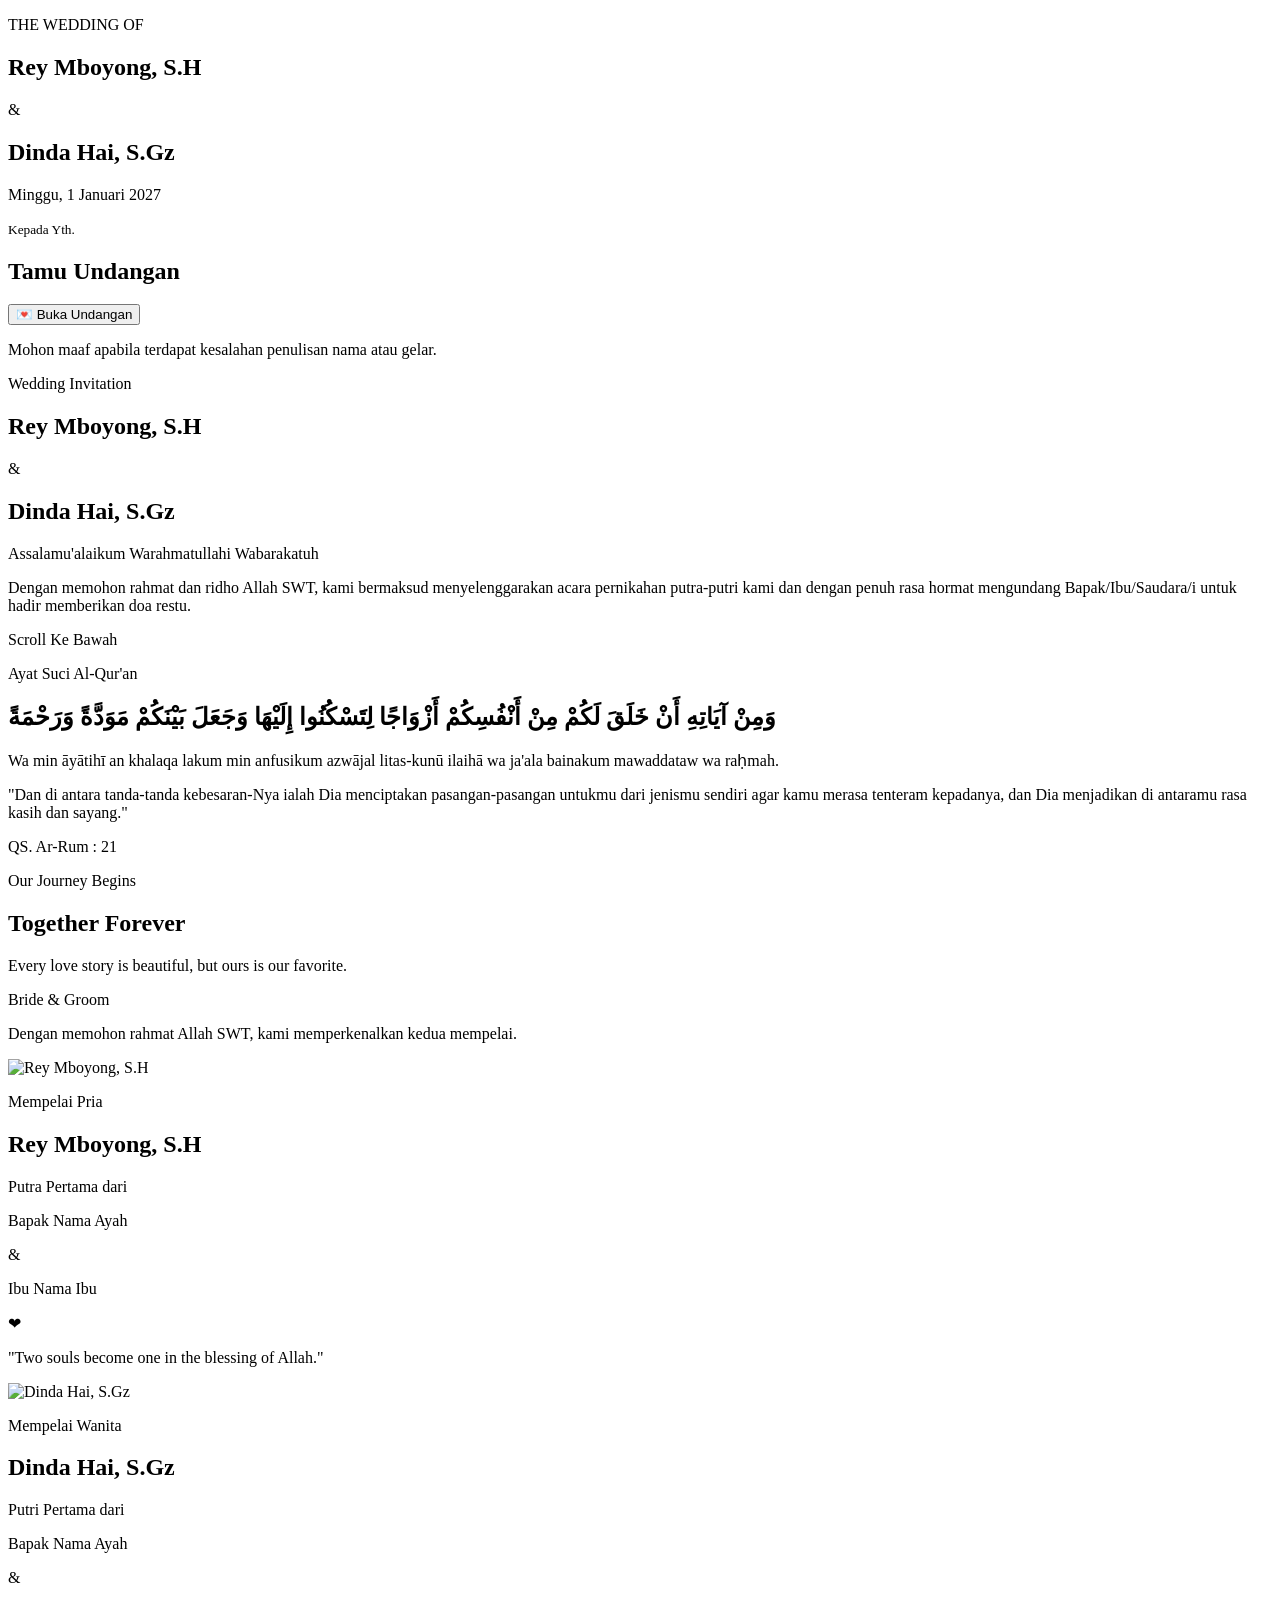
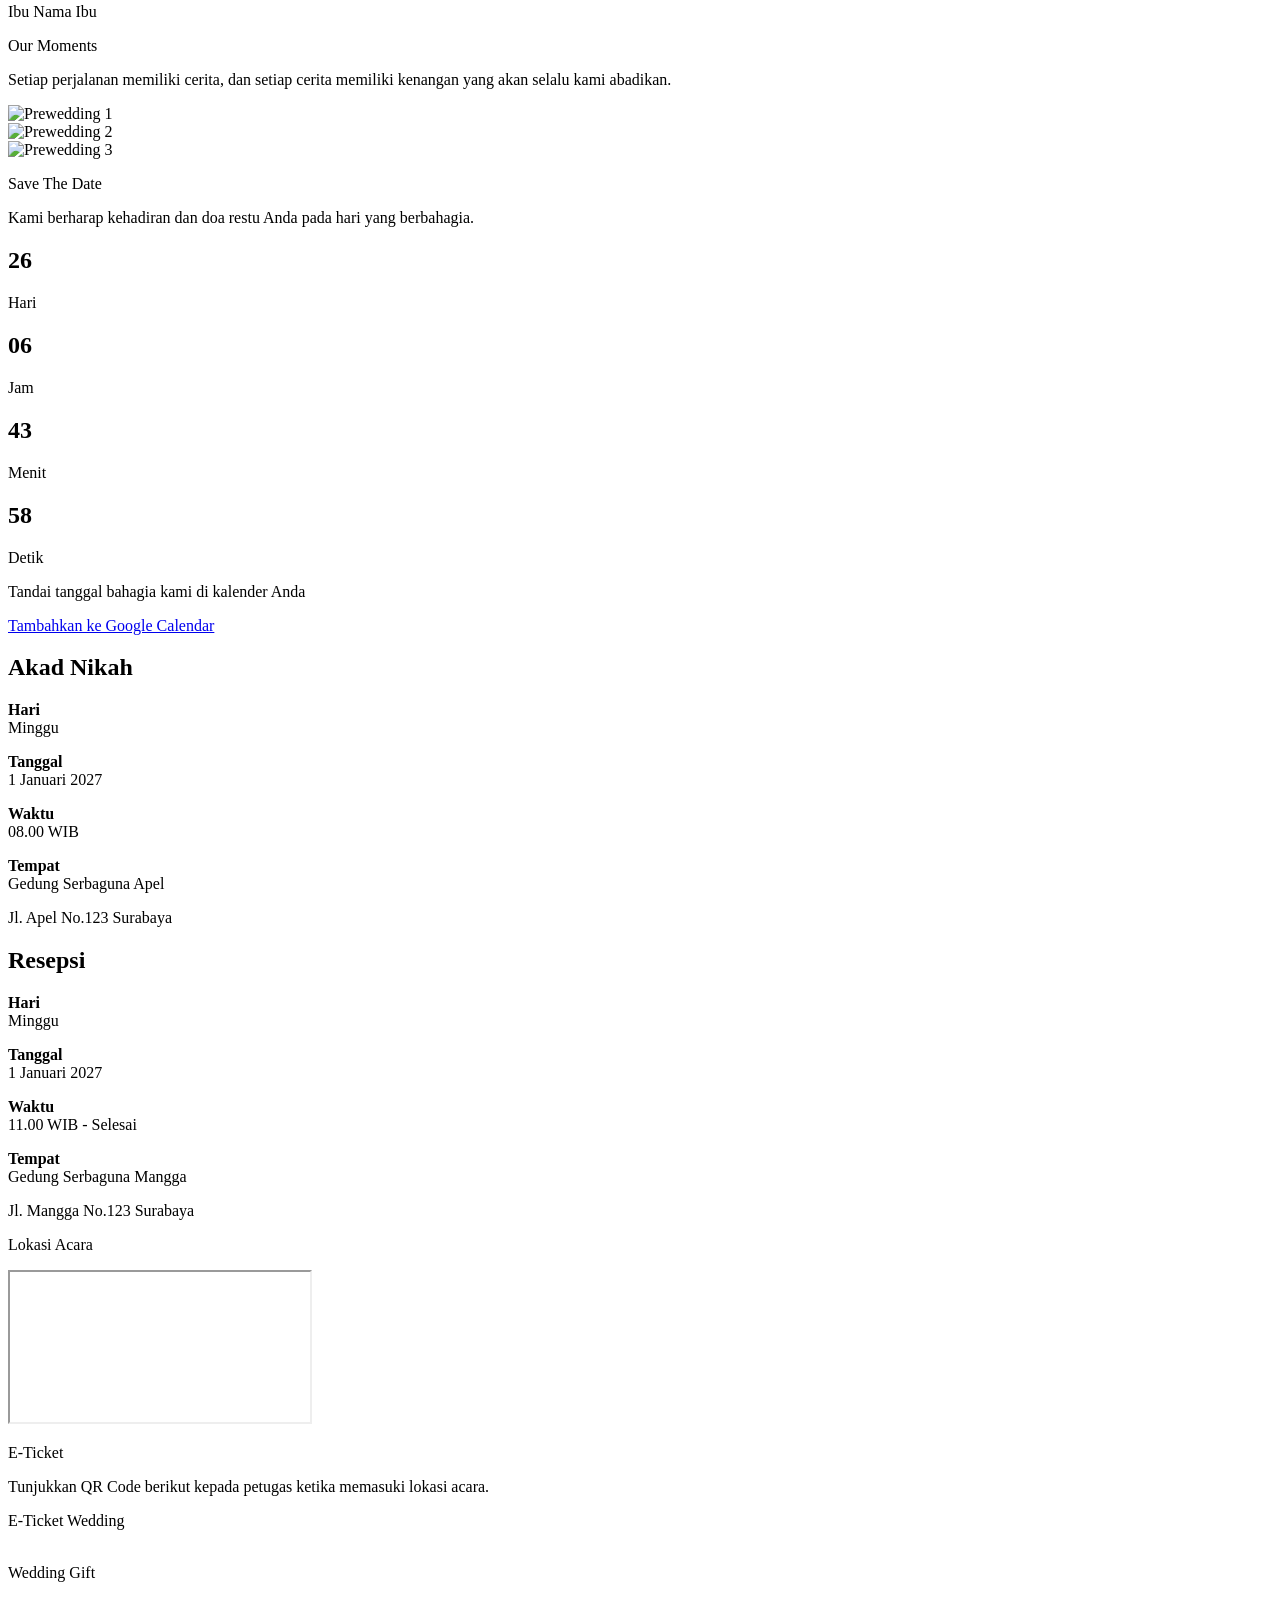
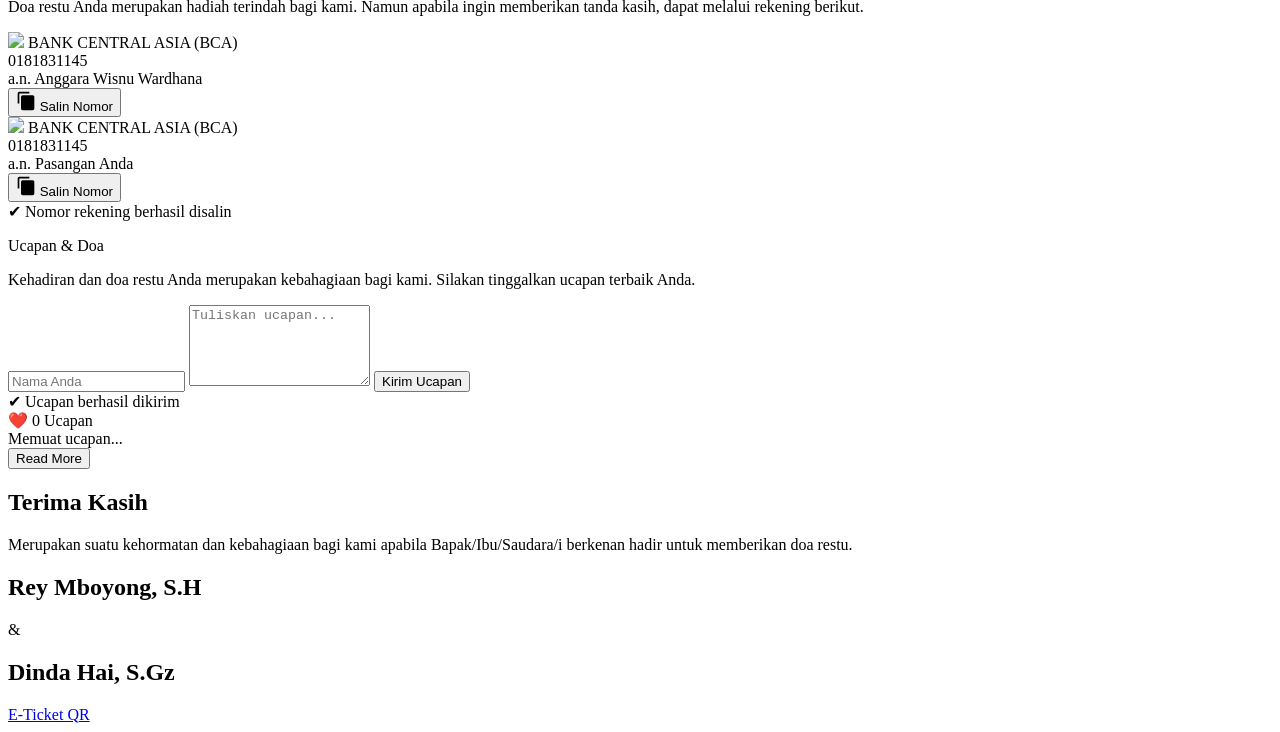
==== index.html @ 0a41d827 "Create index.html" ====
<!DOCTYPE html>
<html lang="id">

<head>
    <meta charset="UTF-8">
    <meta name="viewport" content="width=device-width, initial-scale=1.0">

    <title>Wedding Invitation | Rey Mboyong, S.H & Dinda Hai, S.Gz</title>

    <meta name="description"
        content="Undangan Pernikahan Rey Mboyong, S.H & Dinda Hai, S.Gz">

    <meta name="theme-color" content="#b58b5a">

    <!-- Google Fonts -->
    <link rel="preconnect" href="https://fonts.googleapis.com">
    <link rel="preconnect" href="https://fonts.gstatic.com" crossorigin>

    <link href="https://fonts.googleapis.com/css2?family=Great+Vibes&family=Playfair+Display:wght@400;600;700&family=Poppins:wght@300;400;500;600&display=swap"
        rel="stylesheet">

    <!-- CSS -->
    <link rel="stylesheet" href="css/style.css">
    <link rel="stylesheet" href="css/animation.css">
    <link rel="stylesheet" href="css/responsive.css">
    <link rel="stylesheet" href="css/premium.css">
    <link rel="stylesheet" href="css/invitation-premium.css">

</head>

<body>

    <!-- Background -->
    <div class="background"></div>
    <div class="overlay"></div>

    <!-- Cover -->
    <section class="cover">
            
        <div class="cover-content">

            <p class="subtitle fade-up">
                THE WEDDING OF
            </p>

            <h1 class="title fade-up">
                Rey Mboyong, S.H
            </h1>

            <div class="and fade-up">&</div>

            <h1 class="title fade-up">
                Dinda Hai, S.Gz
            </h1>

            <div class="divider fade-up"></div>

            <p class="date fade-up">
                Minggu, 1 Januari 2027
            </p>

            <div class="guest-box fade-up">

                <small>Kepada Yth.</small>

                   <h2 id="coverguestName">
                    Tamu Undangan
                    </h2>

            </div>

            <button id="openInvitation" class="btn-open fade-up">

                💌 Buka Undangan

            </button>

            <p class="note fade-up">

                Mohon maaf apabila terdapat kesalahan penulisan nama atau gelar.

            </p>

        </div>

    </section>

    <div id="invitationContent">

 <audio id="bgMusic" loop>

        <source src="music/wedding.mp3" type="audio/mpeg">

    </audio>

    
    <!--=========================================
                HERO SECTION
    ==========================================-->

    <section class="inv-hero">

        <div class="inv-container">

            <p class="inv-subtitle fade-up">

                Wedding Invitation

            </p>

            <h1 class="inv-title fade-up">

                Rey Mboyong, S.H

            </h1>

            <div class="inv-and fade-up">

                &

            </div>

            <h1 class="inv-title fade-up">

                Dinda Hai, S.Gz

            </h1>

            <div class="divider fade-up"></div>

            <p class="inv-desc fade-up">

                Assalamu'alaikum Warahmatullahi Wabarakatuh

            </p>

            <p class="inv-text fade-up">

                Dengan memohon rahmat dan ridho Allah SWT,
                kami bermaksud menyelenggarakan acara
                pernikahan putra-putri kami dan dengan penuh
                rasa hormat mengundang Bapak/Ibu/Saudara/i
                untuk hadir memberikan doa restu.

            </p>

            <div class="inv-scroll fade-up">

                <span></span>

                <p>Scroll Ke Bawah</p>

            </div>

        </div>

    </section>



    <!--=========================================
                AYAT AL QURAN
    ==========================================-->

    <section class="inv-verse">

        <div class="inv-container">

            <p class="inv-section-title fade-up">

                Ayat Suci Al-Qur'an

            </p>

            <div class="divider fade-up"></div>

            <h2 class="inv-arab fade-up">

                وَمِنْ آيَاتِهِ أَنْ خَلَقَ لَكُمْ
                مِنْ أَنْفُسِكُمْ أَزْوَاجًا
                لِتَسْكُنُوا إِلَيْهَا
                وَجَعَلَ بَيْنَكُمْ
                مَوَدَّةً وَرَحْمَةً

            </h2>

            <p class="inv-latin fade-up">

                Wa min āyātihī an khalaqa lakum
                min anfusikum azwājal litas-kunū
                ilaihā wa ja'ala bainakum
                mawaddataw wa raḥmah.

            </p>

            <p class="inv-translate fade-up">

                "Dan di antara tanda-tanda kebesaran-Nya
                ialah Dia menciptakan pasangan-pasangan
                untukmu dari jenismu sendiri agar kamu
                merasa tenteram kepadanya, dan Dia
                menjadikan di antaramu rasa kasih
                dan sayang."

            </p>

            <p class="inv-source fade-up">

                QS. Ar-Rum : 21

            </p>

        </div>

    </section>



    <!--=========================================
            HERO PREWEDDING
    ==========================================-->

    <section class="inv-prewed">

        <div class="inv-prewed-overlay"></div>

        <div class="inv-container">

            <p class="inv-section-title fade-up">

                Our Journey Begins

            </p>

            <h2 class="inv-prewed-title fade-up">

                Together Forever

            </h2>

            <p class="inv-text fade-up">

                Every love story is beautiful,
                but ours is our favorite.

            </p>

        </div>

    </section>



    <!--=========================================
        PART 2 DIMULAI DARI SINI
    ==========================================-->
        <!--=========================================
                COUPLE SECTION
    ==========================================-->

    <section class="inv-couple">

        <div class="inv-container">

            <p class="inv-section-title fade-up">

                Bride & Groom

            </p>

            <div class="divider fade-up"></div>

            <p class="inv-text fade-up">

                Dengan memohon rahmat Allah SWT,
                kami memperkenalkan kedua mempelai.

            </p>

        </div>

    </section>



    <!--=========================================
                MEMPELAI PRIA
    ==========================================-->

    <section class="inv-groom">

        <div class="inv-container">

            <div class="inv-profile fade-up">

                <div class="inv-photo-frame">

                    <img
                        src="images/groom.jpg"
                        alt="Rey Mboyong, S.H"
                        class="inv-photo">

                </div>

                <div class="inv-profile-content">

                    <p class="inv-profile-label">

                        Mempelai Pria

                    </p>

                    <h2 class="inv-profile-name">

                        Rey Mboyong, S.H

                    </h2>

                    <div class="divider"></div>

                    <p class="inv-profile-desc">

                        Putra Pertama dari

                    </p>

                    <p class="inv-parent">

                        Bapak Nama Ayah

                    </p>

                    <p class="inv-parent">

                        &

                    </p>

                    <p class="inv-parent">

                        Ibu Nama Ibu

                    </p>

                </div>

            </div>

        </div>

    </section>



    <!--=========================================
                ORNAMEN
    ==========================================-->

    <section class="inv-love">

        <div class="inv-container">

            <div class="inv-love-icon fade-up">

                ❤

            </div>

            <p class="inv-love-text fade-up">

                "Two souls become one in the
                blessing of Allah."

            </p>

        </div>

    </section>



    <!--=========================================
                MEMPELAI WANITA
    ==========================================-->

    <section class="inv-bride">

        <div class="inv-container">

            <div class="inv-profile inv-profile-reverse fade-up">

                <div class="inv-photo-frame">

                    <img
                        src="images/bride.jpg"
                        alt="Dinda Hai, S.Gz"
                        class="inv-photo">

                </div>

                <div class="inv-profile-content">

                    <p class="inv-profile-label">

                        Mempelai Wanita

                    </p>

                    <h2 class="inv-profile-name">

                        Dinda Hai, S.Gz

                    </h2>

                    <div class="divider"></div>

                    <p class="inv-profile-desc">

                        Putri Pertama dari

                    </p>

                    <p class="inv-parent">

                        Bapak Nama Ayah

                    </p>

                    <p class="inv-parent">

                        &

                    </p>

                    <p class="inv-parent">

                        Ibu Nama Ibu

                    </p>

                </div>

            </div>

        </div>

    </section>



    <!--=========================================
            FOTO PREWEDDING
    ==========================================-->

    <section class="inv-gallery-preview">

        <div class="inv-container">

            <p class="inv-section-title fade-up">

                Our Moments

            </p>

            <div class="divider fade-up"></div>

            <p class="inv-text fade-up">

                Setiap perjalanan memiliki cerita,
                dan setiap cerita memiliki kenangan
                yang akan selalu kami abadikan.

            </p>

            <div class="inv-gallery-grid fade-up">

                <div class="inv-gallery-item">

                    <img
                        src="images/prewed-1.jpg"
                        alt="Prewedding 1">

                </div>

                <div class="inv-gallery-item">

                    <img
                        src="images/prewed-2.jpg"
                        alt="Prewedding 2">

                </div>

                <div class="inv-gallery-item">

                    <img
                        src="images/prewed-3.jpg"
                        alt="Prewedding 3">

                </div>

            </div>

        </div>

    </section>



    <!--=========================================
        PART 3 DIMULAI DARI SINI
    ==========================================-->

        <!--=========================================
                COUNTDOWN
    ==========================================-->

    <section class="inv-countdown">

        <div class="inv-container">

            <p class="inv-section-title fade-up">

                Save The Date

            </p>

            <div class="divider fade-up"></div>

            <p class="inv-text fade-up">

                Kami berharap kehadiran dan doa restu Anda
                pada hari yang berbahagia.

            </p>

            <div class="inv-countdown-grid fade-up">

                <div class="inv-count-item">

                    <h2 id="day">00</h2>

                    <span>Hari</span>

                </div>

                <div class="inv-count-item">

                    <h2 id="hour">00</h2>

                    <span>Jam</span>

                </div>

                <div class="inv-count-item">

                    <h2 id="minute">00</h2>

                    <span>Menit</span>

                </div>

                <div class="inv-count-item">

                    <h2 id="second">00</h2>

                    <span>Detik</span>

                </div>

            </div>

        </div>
        <div class="calendar-box fade-up">

    <p class="calendar-title">
        Tandai tanggal bahagia kami di kalender Anda
    </p>

    <a
        id="googleCalendarBtn"
        class="calendar-btn"
        target="_blank">

        <i class="fa-brands fa-google"></i>

        Tambahkan ke Google Calendar

    </a>

</div>

    </section>



    <!--=========================================
                AKAD
    ==========================================-->

    <section class="inv-event">

        <div class="inv-container">

            <div class="inv-event-card fade-up">

                <h2 class="inv-event-title">

                    Akad Nikah

                </h2>

                <div class="divider"></div>

                <p>

                    <strong>Hari</strong><br>

                    Minggu

                </p>

                <p>

                    <strong>Tanggal</strong><br>

                    1 Januari 2027

                </p>

                <p>

                    <strong>Waktu</strong><br>

                    08.00 WIB

                </p>

                <p>

                    <strong>Tempat</strong><br>

                    Gedung Serbaguna Apel

                </p>

                <p>

                    Jl. Apel No.123
                    Surabaya

                </p>

            </div>

        </div>

    </section>



    <!--=========================================
                RESEPSI
    ==========================================-->

    <section class="inv-event">

        <div class="inv-container">

            <div class="inv-event-card fade-up">

                <h2 class="inv-event-title">

                    Resepsi

                </h2>

                <div class="divider"></div>

                <p>

                    <strong>Hari</strong><br>

                    Minggu

                </p>

                <p>

                    <strong>Tanggal</strong><br>

                    1 Januari 2027

                </p>

                <p>

                    <strong>Waktu</strong><br>

                    11.00 WIB
                    - Selesai

                </p>

                <p>

                    <strong>Tempat</strong><br>

                    Gedung Serbaguna Mangga

                </p>

                <p>

                    Jl. Mangga No.123
                    Surabaya

                </p>

            </div>

        </div>

    </section>



    <!--=========================================
                GOOGLE MAPS
    ==========================================-->

    <section class="inv-map">

        <div class="inv-container">

            <p class="inv-section-title fade-up">

                Lokasi Acara

            </p>

            <div class="divider fade-up"></div>

            <div class="inv-map-box fade-up">

                <!-- Ganti src nanti dengan Google Maps Embed -->

                <iframe

                    src="https://www.google.com/maps/embed?pb=!1m18!1m12!1m3!1d3956.0419244298887!2d112.70325967441977!3d-7.460614192550785!2m3!1f0!2f0!3f0!3m2!1i1024!2i768!4f13.1!3m3!1m2!1s0x2dd7e12fd61d3a8b%3A0xe625b2be5d1c2086!2sDr.Desember%20-%20Drg.ElangMW!5e0!3m2!1sen!2sid!4v1782822650028!5m2!1sen!2sid"

                    loading="lazy"

                    allowfullscreen>

                </iframe>

            </div>

        </div>

    </section>


    <!--=========================================
                TICKET
    ==========================================-->
<!--=========================================
                E-TICKET
==========================================-->

<section id="eticket" class="inv-ticket">

    <div class="inv-container">

        <p class="inv-section-title fade-up">
            E-Ticket
        </p>

        <div class="divider fade-up"></div>

        <p class="inv-text fade-up">
            Tunjukkan QR Code berikut kepada petugas ketika memasuki lokasi acara.
        </p>

        <div id="ticket" class="eticket-card fade-up">

            <div class="ticket-header">

                <i class="fa-solid fa-ticket"></i>

                <span>E-Ticket Wedding</span>

            </div>

            <div class="ticket-body">

                <div class="ticket-left">

                    <div class="ticket-name" id="ticketguestName"></div>

                    <div class="ticket-status">

                        <i class="fa-solid fa-circle-check"></i>

                        <span id="guestStatus"></span>

                    </div>

                    <div class="ticket-time">

                        <i class="fa-solid fa-clock"></i>

                        <span id="guestTime"></span>

                    </div>

                </div>

                <div class="ticket-right">

                    <img id="qrImage">

                </div>

            </div>

        </div>

    </div>

</section>
    <!--=========================================
                WEDDING GIFT
    ==========================================-->
    <section class="inv-gift">

    <div class="inv-container">

        <p class="inv-section-title fade-up">
            Wedding Gift
        </p>

        <div class="divider"></div>

        <p class="inv-text fade-up">

            Doa restu Anda merupakan hadiah terindah bagi kami.
            Namun apabila ingin memberikan tanda kasih,
            dapat melalui rekening berikut.

        </p>

        <!-- Card 1 -->

        <div class="gift-card fade-up">

            <div class="gift-bank">

                <img src="images/bca-logo.svg" class="gift-logo">

                <span>BANK CENTRAL ASIA (BCA)</span>

            </div>

            <div class="gift-number" id="rekening1">

                0181831145

            </div>

            <div class="gift-owner">

                a.n. Anggara Wisnu Wardhana

            </div>

            <button
                class="copy-btn"
                onclick="copyRekening('rekening1')">

                <svg
                    viewBox="0 0 24 24"
                    width="20"
                    height="20">

                    <path fill="currentColor"
                        d="M16 1H4a2 2 0 0 0-2 2v12h2V3h12V1zm4
                        4H8a2 2 0 0 0-2 2v14a2 2 0 0
                        0 2 2h12a2 2 0 0 0 2-2V7a2
                        2 0 0 0-2-2z"/>

                </svg>

                Salin Nomor

            </button>

        </div>

        <!-- Card 2 -->

        <div class="gift-card fade-up">

            <div class="gift-bank">

                <img src="images/bca-logo.svg" class="gift-logo">

                <span>BANK CENTRAL ASIA (BCA)</span>

            </div>

            <div class="gift-number" id="rekening2">

                0181831145

            </div>

            <div class="gift-owner">

                a.n. Pasangan Anda

            </div>

            <button
                class="copy-btn"
                onclick="copyRekening('rekening2')">

                <svg
                    viewBox="0 0 24 24"
                    width="20"
                    height="20">

                    <path fill="currentColor"
                        d="M16 1H4a2 2 0 0 0-2 2v12h2V3h12V1zm4
                        4H8a2 2 0 0 0-2 2v14a2 2 0 0
                        0 2 2h12a2 2 0 0 0 2-2V7a2
                        2 0 0 0-2-2z"/>

                </svg>

                Salin Nomor

            </button>

        </div>

    </div>

</section>

<div id="toast">

    ✔ Nomor rekening berhasil disalin

</div>

    <!--=========================================
                RSVP
==========================================-->

<section class="inv-rsvp">

    <div class="inv-container">

        <p class="inv-section-title fade-up">
            Ucapan & Doa
        </p>

        <div class="divider fade-up"></div>

        <p class="inv-text fade-up">
            Kehadiran dan doa restu Anda merupakan kebahagiaan bagi kami.
            Silakan tinggalkan ucapan terbaik Anda.
        </p>

        <div class="rsvp-form fade-up">

            <input
                type="text"
                id="rsvpName"
                placeholder="Nama Anda">

            <textarea
                id="rsvpMessage"
                placeholder="Tuliskan ucapan..."
                rows="5"></textarea>

            <button id="sendRSVP">
                Kirim Ucapan
            </button>

        </div>

        <div id="rsvpToast">
            ✔ Ucapan berhasil dikirim
        </div>

<div class="comments-header">

    <div id="commentCounter" class="comment-counter">
        ❤️ 0 Ucapan
    </div>

</div>

<div id="commentsLoading" class="comments-loading">
    Memuat ucapan...
</div>

<div id="comments"></div>

<div class="read-more-wrapper">

    <button id="loadMoreBtn" class="load-more-btn">
        Read More
    </button>

</div>

    </div>

</section>

    <!--=========================================
                PENUTUP
    ==========================================-->

    <section class="inv-footer">

        <div class="inv-container">

            <h2 class="inv-footer-title fade-up">

                Terima Kasih

            </h2>

            <div class="divider fade-up"></div>

            <p class="inv-text fade-up">

                Merupakan suatu kehormatan dan
                kebahagiaan bagi kami apabila
                Bapak/Ibu/Saudara/i berkenan hadir
                untuk memberikan doa restu.

            </p>

            <h2 class="inv-title fade-up">

                Rey Mboyong, S.H

            </h2>

            <div class="inv-and fade-up">

                &

            </div>

            <h2 class="inv-title fade-up">

                Dinda Hai, S.Gz

            </h2>

        </div>

    </section>



    <!--=========================================
                MUSIC
    ==========================================-->

    <script>

        
        // =======================================
    // COUNTDOWN
    // =======================================

// Format:
// Tahun, Bulan(0-11), Tanggal, Jam, Menit, Detik
const weddingDate = new Date(2027, 0, 1, 10, 0, 0).getTime();

const day = document.getElementById("day");
const hour = document.getElementById("hour");
const minute = document.getElementById("minute");
const second = document.getElementById("second");

function updateCountdown() {

    const now = new Date().getTime();

    const distance = weddingDate - now;

    if (distance <= 0) {

        day.textContent = "00";
        hour.textContent = "00";
        minute.textContent = "00";
        second.textContent = "00";

        clearInterval(timer);

        return;
    }

    const d = Math.floor(distance / (1000 * 60 * 60 * 24));

    const h = Math.floor(
        (distance % (1000 * 60 * 60 * 24)) /
        (1000 * 60 * 60)
    );

    const m = Math.floor(
        (distance % (1000 * 60 * 60)) /
        (1000 * 60)
    );

    const s = Math.floor(
        (distance % (1000 * 60)) /
        1000
    );

    day.textContent = String(d).padStart(2, "0");
    hour.textContent = String(h).padStart(2, "0");
    minute.textContent = String(m).padStart(2, "0");
    second.textContent = String(s).padStart(2, "0");

}

updateCountdown();

const timer = setInterval(updateCountdown, 1000);

                // =======================================
    // COPY REKENING
    // =======================================

        function copyRekening(id){

    const nomor=document
        .getElementById(id)
        .innerText
        .trim();

    navigator.clipboard.writeText(nomor);

    const toast=document.getElementById("toast");

    toast.classList.add("show");

    setTimeout(()=>{

        toast.classList.remove("show");

    },2500);

}

const params = new URLSearchParams(window.location.search);

const WEBAPP = "https://script.google.com/macros/s/AKfycbwfz-rbBxKY-uPOkTvTCl7lLLIemCh-_eqSfP4oXADE18s1CpjfpPqbeTZX6rJk5Pjwag/exec";

async function loadTicket() {

    const slug = params.get("to");

    if (!slug) return;

    const res = await fetch(
        `${WEBAPP}?action=ticket&to=${encodeURIComponent(slug)}`
    );

    const data = await res.json();

    console.log(data);

    if (!data.status) return;

document.getElementById("ticket").style.display = "block";

document.getElementById("ticketguestName").innerText = data.name;

document.getElementById("guestStatus").innerText = data.checkin_status || "Belum Hadir";

document.getElementById("guestTime").innerText = data.checkin_time || "-";

document.getElementById("qrImage").src = data.qr_image;
}

//====================================
// GOOGLE CALENDAR
//====================================

const eventTitle =
"Wedding Anggara Wisnu Wardhana & Tsamara Alifia Ramadhani";

const eventLocation =
"Gedung Serbaguna Anggun, Surabaya";

const eventDescription =
"Undangan Pernikahan Anggara Wisnu Wardhana & Tsamara Alifia Ramadhani";

// Tahun, Bulan(0-11), Tanggal, Jam, Menit
const eventStart = new Date(2027,0,1,10,0,0);
const eventEnd   = new Date(2027,0,1,15,0,0);

function googleDate(date){

    return date
    .toISOString()
    .replace(/[-:]/g,"")
    .replace(/\.\d{3}/,"");

}

const calendarUrl =
"https://calendar.google.com/calendar/render?action=TEMPLATE"+
"&text="+encodeURIComponent(eventTitle)+
"&dates="+googleDate(eventStart)+"/"+googleDate(eventEnd)+
"&details="+encodeURIComponent(eventDescription)+
"&location="+encodeURIComponent(eventLocation);

document
.getElementById("googleCalendarBtn")
.href = calendarUrl;
        
    </script>
    
    <script src="js/api.js"></script>
    <script src="js/rsvp.js"></script>
    
    <script>

    window.addEventListener("DOMContentLoaded",()=>{

    loadGuest();

    loadTicket();

});
    </script>

<a href="#eticket" class="floating-ticket">

    <i class="fa-solid fa-qrcode"></i>

    <span>E-Ticket QR</span>

</a>
</div>
    
    
    <script>

// ======================================
// GUEST
// ======================================

const guestCode = params.get("to");

async function loadGuest() {

    if (!guestCode) return;

    try {

        const res = await fetch(
    API_URL +
    "?action=ticket&to=" +
    encodeURIComponent(guestCode)
);

        const guest = await res.json();

        if (guest.status) {

            document.getElementById("coverguestName").innerText =
                guest.name;

        }

    } catch (err) {

        console.error(err);

    }

}        
        
        const btn = document.getElementById("openInvitation");

const music = document.getElementById("bgMusic");

const cover = document.querySelector(".cover");

const invitation =
document.getElementById("invitationContent");

btn.onclick = async ()=>{

    await music.play();

    cover.classList.add("hide");

setTimeout(()=>{

    cover.style.display="none";

    invitation.style.display="block";

    invitation.classList.add("show");

},800);

}



    </script>

</body>

</html>
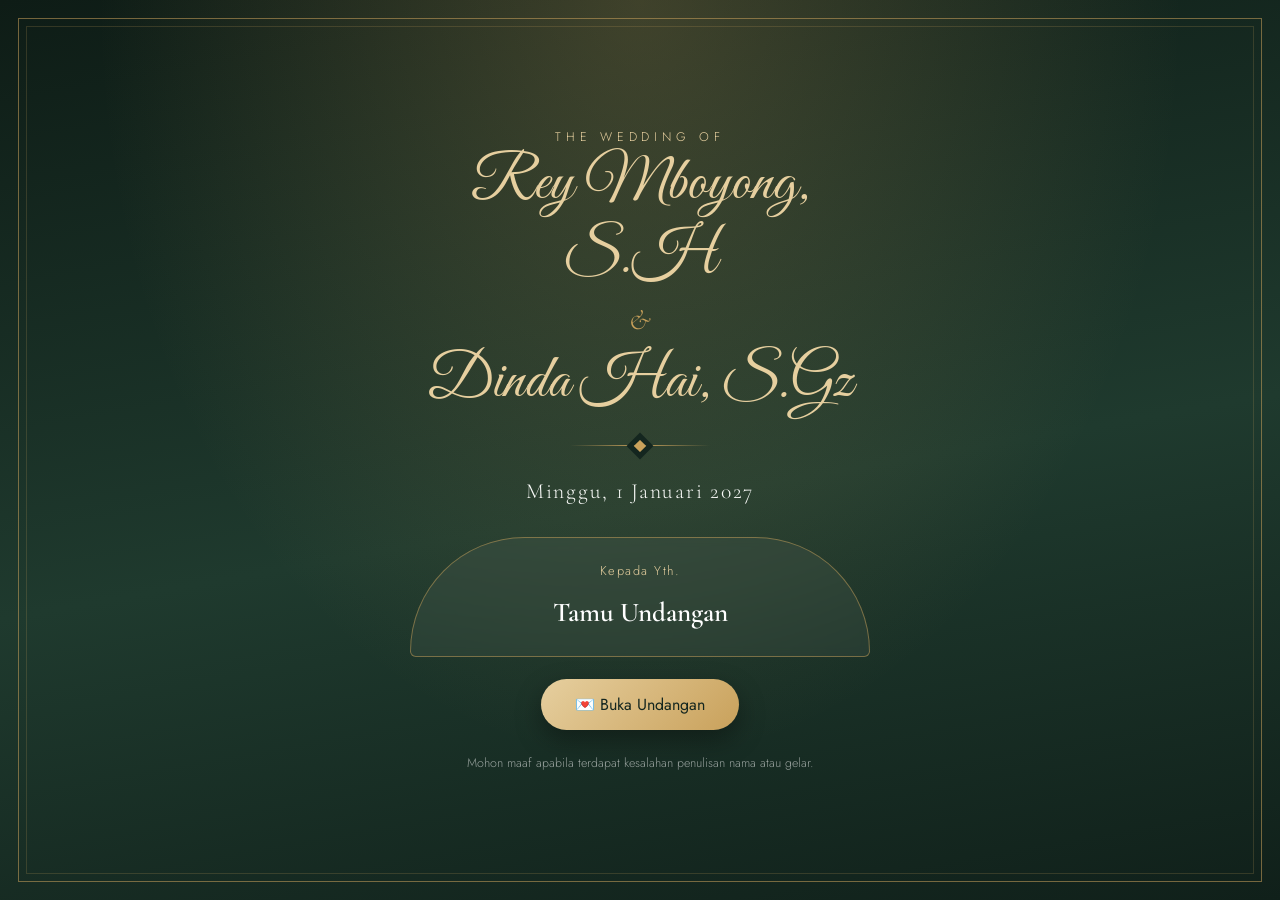
==== commit ec4263d6: "Update index.html" ====
--- a/index.html
+++ b/index.html
@@ -2,30 +2,289 @@
 <html lang="id">
 
 <head>
-    <meta charset="UTF-8">
-    <meta name="viewport" content="width=device-width, initial-scale=1.0">
-
-    <title>Wedding Invitation | Rey Mboyong, S.H & Dinda Hai, S.Gz</title>
-
-    <meta name="description"
-        content="Undangan Pernikahan Rey Mboyong, S.H & Dinda Hai, S.Gz">
-
-    <meta name="theme-color" content="#b58b5a">
-
-    <!-- Google Fonts -->
-    <link rel="preconnect" href="https://fonts.googleapis.com">
-    <link rel="preconnect" href="https://fonts.gstatic.com" crossorigin>
-
-    <link href="https://fonts.googleapis.com/css2?family=Great+Vibes&family=Playfair+Display:wght@400;600;700&family=Poppins:wght@300;400;500;600&display=swap"
-        rel="stylesheet">
-
-    <!-- CSS -->
-    <link rel="stylesheet" href="css/style.css">
-    <link rel="stylesheet" href="css/animation.css">
-    <link rel="stylesheet" href="css/responsive.css">
-    <link rel="stylesheet" href="css/premium.css">
-    <link rel="stylesheet" href="css/invitation-premium.css">
-
+<meta charset="UTF-8">
+<meta name="viewport" content="width=device-width, initial-scale=1.0">
+<title>Wedding Invitation | Rey Mboyong, S.H & Dinda Hai, S.Gz</title>
+<meta name="description" content="Undangan Pernikahan Rey Mboyong, S.H & Dinda Hai, S.Gz">
+<meta name="theme-color" content="#14261f">
+
+<link rel="preconnect" href="https://fonts.googleapis.com">
+<link rel="preconnect" href="https://fonts.gstatic.com" crossorigin>
+<link href="https://fonts.googleapis.com/css2?family=Great+Vibes&family=Cormorant+Garamond:ital,wght@0,400;0,600;0,700;1,400&family=Jost:wght@300;400;500&family=Amiri:wght@400;700&display=swap" rel="stylesheet">
+<!-- Font Awesome (dipakai oleh ikon E-Ticket, Google Calendar, dll) -->
+<link rel="stylesheet" href="https://cdnjs.cloudflare.com/ajax/libs/font-awesome/6.5.1/css/all.min.css">
+
+<style>
+/* =========================================================
+   TOKEN
+========================================================= */
+:root{
+    --night:#14261f;
+    --moss:#1f3a2e;
+    --moss-2:#2b4d3d;
+    --gold:#c9a15b;
+    --gold-soft:#e6cf9f;
+    --blush:#e8c9c1;
+    --mist:#f1f4ef;
+    --paper:#fbfcfa;
+    --ink:#22302a;
+    --muted:#667568;
+    --serif:"Cormorant Garamond",Georgia,serif;
+    --script:"Great Vibes",cursive;
+    --sans:"Jost",system-ui,sans-serif;
+    --arab:"Amiri","Traditional Arabic",serif;
+}
+*{margin:0;padding:0;box-sizing:border-box}
+html{scroll-behavior:smooth}
+body{font-family:var(--sans);font-weight:300;color:var(--ink);background:var(--night);line-height:1.8;overflow-x:hidden;-webkit-font-smoothing:antialiased}
+img{max-width:100%;display:block}
+a{color:inherit;text-decoration:none}
+:focus-visible{outline:2px solid var(--gold);outline-offset:3px}
+
+/* =========================================================
+   REVEAL (.fade-up)
+========================================================= */
+.fade-up{opacity:0;transform:translateY(26px);transition:opacity .9s ease,transform .9s ease}
+.fade-up.visible{opacity:1;transform:none}
+
+/* =========================================================
+   ORNAMEN UMUM
+========================================================= */
+.divider{width:140px;height:1px;margin:26px auto;background:linear-gradient(90deg,transparent,var(--gold),transparent);position:relative}
+.divider::after{content:"";position:absolute;left:50%;top:50%;width:9px;height:9px;background:var(--gold);transform:translate(-50%,-50%) rotate(45deg);outline:5px solid var(--night)}
+.inv-container{width:100%;max-width:760px;margin:0 auto;padding:0 26px;text-align:center}
+.inv-section-title{font-family:var(--script);font-size:clamp(2.4rem,8vw,3.4rem);line-height:1.2;color:var(--gold)}
+.inv-text{font-family:var(--serif);font-size:1.2rem;max-width:560px;margin:0 auto;color:inherit}
+.inv-title{font-family:var(--script);font-weight:400;font-size:clamp(2.8rem,10vw,4.4rem);line-height:1.25;color:var(--gold-soft)}
+.inv-and{font-family:var(--serif);font-style:italic;font-size:2rem;color:var(--gold);margin:2px 0}
+.inv-subtitle,.subtitle{font-family:var(--sans);letter-spacing:.38em;text-transform:uppercase;font-size:.78rem;color:var(--gold-soft)}
+
+/* =========================================================
+   BACKGROUND + COVER
+========================================================= */
+.background{position:fixed;inset:0;z-index:-2;background:
+    radial-gradient(circle at 15% 10%,rgba(201,161,91,.22),transparent 45%),
+    radial-gradient(circle at 90% 85%,rgba(232,201,193,.14),transparent 45%),
+    linear-gradient(160deg,#10201a,#1f3a2e 60%,#14261f)}
+.overlay{position:fixed;inset:0;z-index:-1;opacity:.5;background-image:
+    radial-gradient(rgba(230,207,159,.18) 1px,transparent 1px);background-size:28px 28px}
+
+.cover{position:fixed;inset:0;z-index:1000;display:flex;align-items:center;justify-content:center;text-align:center;padding:30px;
+    background:
+    radial-gradient(ellipse at top,rgba(201,161,91,.25),transparent 60%),
+    linear-gradient(170deg,#0e1c16,#1f3a2e 55%,#10201a);
+    transition:opacity .8s ease,transform .8s ease}
+.cover::before{content:"";position:absolute;inset:18px;border:1px solid rgba(201,161,91,.55);pointer-events:none}
+.cover::after{content:"";position:absolute;inset:26px;border:1px solid rgba(201,161,91,.2);pointer-events:none}
+.cover.hide{opacity:0;transform:scale(1.06);pointer-events:none}
+.cover-content{max-width:460px;width:100%}
+.cover .title{font-family:var(--script);font-weight:400;font-size:clamp(2.6rem,11vw,3.8rem);line-height:1.2;color:var(--gold-soft)}
+.cover .and{font-family:var(--serif);font-style:italic;font-size:1.8rem;color:var(--gold)}
+.cover .date{font-family:var(--serif);font-size:1.35rem;letter-spacing:.08em;color:var(--paper)}
+.guest-box{margin:26px auto 22px;padding:18px 20px;border:1px solid rgba(201,161,91,.5);background:rgba(255,255,255,.05);backdrop-filter:blur(4px);border-radius:120px 120px 6px 6px}
+.guest-box small{font-size:.8rem;letter-spacing:.12em;color:var(--gold-soft)}
+.guest-box h2{font-family:var(--serif);font-weight:600;font-size:1.7rem;color:#fff;margin-top:4px;word-break:break-word}
+.btn-open{cursor:pointer;font-family:var(--sans);font-size:1rem;font-weight:400;color:var(--night);background:linear-gradient(135deg,var(--gold-soft),var(--gold));border:none;padding:14px 34px;border-radius:50px;box-shadow:0 10px 26px rgba(0,0,0,.35);transition:transform .25s,box-shadow .25s}
+.btn-open:hover{transform:translateY(-2px);box-shadow:0 14px 30px rgba(201,161,91,.4)}
+.cover .note{margin-top:22px;font-size:.78rem;color:rgba(255,255,255,.55)}
+/* animasi pembuka cover: satu rangkaian saja */
+.cover .fade-up{animation:coverIn 1s ease forwards;opacity:0}
+.cover .fade-up:nth-child(1){animation-delay:.15s}.cover .fade-up:nth-child(2){animation-delay:.35s}
+.cover .fade-up:nth-child(3){animation-delay:.5s}.cover .fade-up:nth-child(4){animation-delay:.65s}
+.cover .fade-up:nth-child(5){animation-delay:.8s}.cover .fade-up:nth-child(6){animation-delay:.95s}
+.cover .fade-up:nth-child(7){animation-delay:1.1s}.cover .fade-up:nth-child(8){animation-delay:1.25s}
+@keyframes coverIn{from{opacity:0;transform:translateY(22px)}to{opacity:1;transform:none}}
+
+#invitationContent{display:none;opacity:0;transition:opacity 1s ease}
+#invitationContent.show{opacity:1}
+
+section{position:relative}
+section[class^="inv-"]{padding:90px 0}
+
+/* =========================================================
+   HERO
+========================================================= */
+.inv-hero{min-height:100vh;display:flex;align-items:center;color:var(--paper)}
+.inv-hero .inv-title{font-size:clamp(3rem,12vw,5.2rem)}
+.inv-desc{font-family:var(--serif);font-style:italic;font-size:1.35rem;color:var(--gold-soft);margin-bottom:12px}
+.inv-scroll{margin-top:46px}
+.inv-scroll span{display:block;width:1px;height:54px;margin:0 auto 8px;background:linear-gradient(var(--gold),transparent);animation:scrollLine 2s ease-in-out infinite}
+.inv-scroll p{font-size:.72rem;letter-spacing:.3em;text-transform:uppercase;color:var(--gold-soft)}
+@keyframes scrollLine{0%,100%{transform:scaleY(.4);transform-origin:top;opacity:.4}50%{transform:scaleY(1);opacity:1}}
+
+/* =========================================================
+   AYAT
+========================================================= */
+.inv-verse{background:var(--mist);color:var(--ink)}
+.inv-verse .divider::after{outline-color:var(--mist)}
+.inv-arab{font-family:var(--arab);font-weight:400;font-size:clamp(1.7rem,6vw,2.5rem);line-height:2.2;direction:rtl;color:var(--moss);margin-bottom:18px}
+.inv-latin{font-family:var(--serif);font-style:italic;color:var(--muted);margin-bottom:16px}
+.inv-translate{font-family:var(--serif);font-size:1.2rem;max-width:560px;margin:0 auto 14px}
+.inv-source{font-weight:500;letter-spacing:.18em;color:var(--gold)}
+.inv-verse .inv-section-title{color:var(--moss-2)}
+
+/* =========================================================
+   PREWEDDING HERO
+========================================================= */
+.inv-prewed{min-height:70vh;display:flex;align-items:center;color:var(--paper);background:
+    linear-gradient(rgba(20,38,31,.55),rgba(20,38,31,.82)),
+    radial-gradient(circle at 30% 30%,#2b4d3d,#10201a)}
+.inv-prewed-overlay{position:absolute;inset:0;background:url("images/prewed-hero.jpg") center/cover no-repeat;opacity:.45}
+.inv-prewed .inv-container{position:relative;z-index:1}
+.inv-prewed-title{font-family:var(--serif);font-weight:600;font-style:italic;font-size:clamp(2.4rem,8vw,4rem);margin:10px 0 18px;color:#fff}
+
+/* =========================================================
+   COUPLE
+========================================================= */
+.inv-couple{padding-bottom:30px!important;color:var(--paper)}
+.inv-groom,.inv-bride{padding:50px 0!important}
+.inv-profile{display:flex;flex-direction:column;align-items:center;gap:30px}
+.inv-photo-frame{width:min(300px,78vw);aspect-ratio:3/4;padding:10px;border:1px solid var(--gold);border-radius:150px 150px 10px 10px;position:relative;box-shadow:0 26px 50px rgba(0,0,0,.4)}
+.inv-photo-frame::before{content:"";position:absolute;inset:-14px;border:1px solid rgba(201,161,91,.3);border-radius:164px 164px 16px 16px;pointer-events:none}
+.inv-photo{width:100%;height:100%;object-fit:cover;border-radius:140px 140px 4px 4px;background:var(--moss-2)}
+.inv-profile-label{font-size:.78rem;letter-spacing:.34em;text-transform:uppercase;color:var(--gold-soft)}
+.inv-profile-name{font-family:var(--script);font-weight:400;font-size:clamp(2.4rem,9vw,3.4rem);color:var(--gold-soft);line-height:1.3;margin-top:6px}
+.inv-profile-desc{font-family:var(--serif);font-style:italic;font-size:1.15rem;color:var(--paper);opacity:.85}
+.inv-parent{font-family:var(--serif);font-weight:600;font-size:1.3rem;color:#fff}
+@media(min-width:768px){
+    .inv-profile{flex-direction:row;text-align:left;gap:60px;justify-content:center}
+    .inv-profile-reverse{flex-direction:row-reverse}
+    .inv-profile-content .divider{margin-left:0}
+    .inv-container:has(.inv-profile){max-width:900px}
+}
+.inv-love{padding:40px 0!important;color:var(--paper)}
+.inv-love-icon{font-size:2.2rem;color:var(--blush);animation:beat 1.8s ease-in-out infinite}
+.inv-love-text{font-family:var(--serif);font-style:italic;font-size:1.3rem;color:var(--gold-soft);margin-top:10px}
+@keyframes beat{0%,100%{transform:scale(1)}50%{transform:scale(1.18)}}
+
+/* =========================================================
+   GALERI
+========================================================= */
+.inv-gallery-preview{color:var(--paper)}
+.inv-gallery-grid{display:grid;grid-template-columns:1fr 1fr;gap:12px;margin-top:40px}
+.inv-gallery-item{overflow:hidden;border:1px solid rgba(201,161,91,.5);padding:6px;background:rgba(255,255,255,.04)}
+.inv-gallery-item img{width:100%;height:100%;object-fit:cover;aspect-ratio:3/4;transition:transform .8s ease;background:var(--moss-2)}
+.inv-gallery-item:hover img{transform:scale(1.06)}
+.inv-gallery-item:first-child{grid-column:1/-1}
+.inv-gallery-item:first-child img{aspect-ratio:16/10}
+
+/* =========================================================
+   COUNTDOWN + CALENDAR
+========================================================= */
+.inv-countdown{background:var(--mist);color:var(--ink)}
+.inv-countdown .inv-section-title{color:var(--moss-2)}
+.inv-countdown .divider::after{outline-color:var(--mist)}
+.inv-countdown-grid{display:grid;grid-template-columns:repeat(4,1fr);gap:10px;margin:38px auto 0;max-width:520px}
+.inv-count-item{background:var(--moss);color:var(--gold-soft);padding:20px 4px;border-radius:70px 70px 8px 8px;box-shadow:0 14px 28px rgba(20,38,31,.25)}
+.inv-count-item h2{font-family:var(--serif);font-weight:600;font-size:clamp(1.8rem,8vw,2.6rem);line-height:1.1}
+.inv-count-item span{font-size:.72rem;letter-spacing:.2em;text-transform:uppercase;color:var(--paper);opacity:.8}
+.calendar-box{text-align:center;margin-top:44px;padding:0 24px}
+.calendar-title{font-family:var(--serif);font-size:1.1rem;margin-bottom:16px;color:var(--muted)}
+.calendar-btn{display:inline-flex;align-items:center;gap:10px;padding:13px 28px;border-radius:50px;background:var(--moss);color:var(--gold-soft);font-weight:400;transition:transform .25s,background .25s}
+.calendar-btn:hover{background:var(--moss-2);transform:translateY(-2px)}
+
+/* =========================================================
+   ACARA
+========================================================= */
+.inv-event{padding:40px 0!important}
+.inv-event+.inv-event{padding-top:0!important}
+.inv-event-card{position:relative;max-width:480px;margin:0 auto;padding:46px 30px;background:linear-gradient(160deg,rgba(255,255,255,.08),rgba(255,255,255,.02));border:1px solid rgba(201,161,91,.55);color:var(--paper);border-radius:200px 200px 12px 12px;backdrop-filter:blur(4px)}
+.inv-event-card::before{content:"";position:absolute;inset:8px;border:1px solid rgba(201,161,91,.2);border-radius:194px 194px 8px 8px;pointer-events:none}
+.inv-event-title{font-family:var(--script);font-weight:400;font-size:2.8rem;color:var(--gold-soft);margin-top:10px}
+.inv-event-card p{font-family:var(--serif);font-size:1.15rem;margin-bottom:12px}
+.inv-event-card strong{font-family:var(--sans);font-weight:500;font-size:.72rem;letter-spacing:.28em;text-transform:uppercase;color:var(--gold)}
+
+/* =========================================================
+   MAPS
+========================================================= */
+.inv-map{color:var(--paper)}
+.inv-map-box{margin-top:30px;padding:8px;border:1px solid rgba(201,161,91,.6);border-radius:14px;background:rgba(255,255,255,.05);box-shadow:0 24px 44px rgba(0,0,0,.35)}
+.inv-map-box iframe{display:block;width:100%;height:360px;border:0;border-radius:8px;filter:saturate(.85)}
+
+/* =========================================================
+   E-TICKET
+========================================================= */
+.inv-ticket{background:var(--mist);color:var(--ink)}
+.inv-ticket .inv-section-title{color:var(--moss-2)}
+.inv-ticket .divider::after{outline-color:var(--mist)}
+.eticket-card{display:none;max-width:480px;margin:36px auto 0;background:#fff;border-radius:18px;overflow:hidden;text-align:left;box-shadow:0 24px 48px rgba(20,38,31,.22);position:relative}
+.eticket-card.visible,.eticket-card[style*="block"]{opacity:1;transform:none}
+.ticket-header{display:flex;align-items:center;gap:12px;padding:16px 24px;background:linear-gradient(135deg,var(--moss),var(--moss-2));color:var(--gold-soft);font-family:var(--serif);font-size:1.25rem;font-weight:600;letter-spacing:.06em}
+.ticket-body{display:flex;justify-content:space-between;align-items:center;gap:18px;padding:26px 24px;border-top:2px dashed var(--gold-soft);position:relative}
+.ticket-body::before,.ticket-body::after{content:"";position:absolute;top:-11px;width:20px;height:20px;border-radius:50%;background:var(--mist)}
+.ticket-body::before{left:-10px}.ticket-body::after{right:-10px}
+.ticket-left{flex:1;min-width:0}
+.ticket-name{font-family:var(--serif);font-weight:700;font-size:1.55rem;line-height:1.25;color:var(--moss);margin-bottom:14px;word-break:break-word}
+.ticket-status,.ticket-time{display:flex;align-items:center;gap:8px;font-size:.92rem;color:var(--muted);margin-bottom:6px}
+.ticket-status i{color:var(--gold)}
+.ticket-right img{width:130px;height:130px;object-fit:contain;padding:6px;border:1px solid var(--gold-soft);border-radius:8px;background:#fff}
+
+.floating-ticket{position:fixed;right:16px;bottom:18px;z-index:900;display:flex;align-items:center;gap:8px;padding:12px 18px;border-radius:50px;background:linear-gradient(135deg,var(--gold-soft),var(--gold));color:var(--night);font-size:.9rem;font-weight:500;box-shadow:0 10px 24px rgba(0,0,0,.4);transition:transform .25s}
+.floating-ticket:hover{transform:translateY(-3px)}
+
+/* =========================================================
+   WEDDING GIFT
+========================================================= */
+.inv-gift{color:var(--paper)}
+.gift-card{max-width:440px;margin:28px auto 0;padding:28px 24px;border:1px solid rgba(201,161,91,.55);border-radius:16px;background:linear-gradient(145deg,rgba(255,255,255,.09),rgba(255,255,255,.02));text-align:center;box-shadow:0 18px 36px rgba(0,0,0,.28)}
+.gift-card:first-of-type{margin-top:40px}
+.gift-bank{display:flex;align-items:center;justify-content:center;gap:12px;font-size:.82rem;letter-spacing:.14em;color:var(--gold-soft)}
+.gift-logo{height:26px;width:auto;background:#fff;padding:3px 8px;border-radius:5px}
+.gift-number{font-family:var(--serif);font-weight:700;font-size:2rem;letter-spacing:.12em;margin:14px 0 2px;color:#fff}
+.gift-owner{font-family:var(--serif);font-style:italic;font-size:1.1rem;opacity:.85;margin-bottom:18px}
+.copy-btn{cursor:pointer;display:inline-flex;align-items:center;gap:8px;font-family:var(--sans);font-size:.92rem;color:var(--night);background:linear-gradient(135deg,var(--gold-soft),var(--gold));border:none;padding:11px 24px;border-radius:50px;transition:transform .2s}
+.copy-btn:hover{transform:translateY(-2px)}
+#toast,#rsvpToast{position:fixed;left:50%;bottom:30px;z-index:2000;transform:translate(-50%,30px);opacity:0;pointer-events:none;padding:13px 24px;border-radius:50px;background:var(--paper);color:var(--moss);font-weight:500;font-size:.92rem;box-shadow:0 12px 30px rgba(0,0,0,.4);transition:opacity .35s,transform .35s;white-space:nowrap}
+#toast.show,#rsvpToast.show{opacity:1;transform:translate(-50%,0)}
+
+/* =========================================================
+   RSVP & KOMENTAR
+========================================================= */
+.inv-rsvp{background:var(--mist);color:var(--ink)}
+.inv-rsvp .inv-section-title{color:var(--moss-2)}
+.inv-rsvp .divider::after{outline-color:var(--mist)}
+.rsvp-form{max-width:520px;margin:34px auto 0;display:flex;flex-direction:column;gap:14px;text-align:left}
+.rsvp-form input,.rsvp-form textarea{width:100%;font-family:var(--sans);font-size:1rem;font-weight:300;color:var(--ink);background:#fff;border:1px solid #d6ddd5;border-radius:12px;padding:14px 18px;resize:vertical;transition:border-color .25s,box-shadow .25s}
+.rsvp-form input:focus,.rsvp-form textarea:focus{outline:none;border-color:var(--gold);box-shadow:0 0 0 4px rgba(201,161,91,.2)}
+#sendRSVP{cursor:pointer;font-family:var(--sans);font-size:1rem;color:var(--gold-soft);background:var(--moss);border:none;border-radius:50px;padding:14px;transition:background .25s,transform .25s}
+#sendRSVP:hover{background:var(--moss-2);transform:translateY(-2px)}
+#sendRSVP:disabled{opacity:.6;cursor:wait}
+.comments-header{margin:46px 0 18px}
+.comment-counter{display:inline-block;font-family:var(--serif);font-weight:600;font-size:1.2rem;padding:8px 22px;border-radius:50px;background:var(--moss);color:var(--gold-soft)}
+.comments-loading{font-family:var(--serif);font-style:italic;color:var(--muted)}
+#comments{max-width:560px;margin:0 auto;text-align:left;display:flex;flex-direction:column;gap:14px}
+#comments>div,#comments .comment,#comments .comment-item,#comments .comment-card{background:#fff;border-left:3px solid var(--gold);border-radius:10px;padding:16px 20px;box-shadow:0 8px 20px rgba(20,38,31,.08)}
+#comments b,#comments strong,#comments .comment-name{display:block;font-family:var(--serif);font-weight:700;font-size:1.15rem;color:var(--moss)}
+#comments small,#comments .comment-time{font-size:.75rem;color:var(--muted)}
+#comments p{margin-top:4px;word-break:break-word}
+.read-more-wrapper{margin-top:24px}
+.load-more-btn{cursor:pointer;font-family:var(--sans);font-size:.95rem;color:var(--moss);background:transparent;border:1px solid var(--moss);border-radius:50px;padding:11px 30px;transition:background .25s,color .25s}
+.load-more-btn:hover{background:var(--moss);color:var(--gold-soft)}
+
+/* =========================================================
+   PENUTUP
+========================================================= */
+.inv-footer{color:var(--paper);padding-bottom:130px!important}
+.inv-footer-title{font-family:var(--script);font-weight:400;font-size:clamp(2.8rem,10vw,4rem);color:var(--gold)}
+.inv-footer .inv-text{margin-bottom:34px}
+
+/* =========================================================
+   RESPONSIVE + MOTION
+========================================================= */
+@media(max-width:480px){
+    section[class^="inv-"]{padding:70px 0}
+    .inv-map-box iframe{height:280px}
+    .ticket-body{flex-direction:column-reverse;text-align:center}
+    .ticket-status,.ticket-time{justify-content:center}
+    .gift-number{font-size:1.65rem}
+    .floating-ticket span{display:none}
+    .floating-ticket{padding:14px;font-size:1.1rem}
+}
+@media(prefers-reduced-motion:reduce){
+    *{animation:none!important;transition:none!important}
+    .fade-up{opacity:1!important;transform:none!important}
+}
+</style>
 </head>
 
 <body>
@@ -36,50 +295,29 @@
 
     <!-- Cover -->
     <section class="cover">
-            
+
         <div class="cover-content">
 
-            <p class="subtitle fade-up">
-                THE WEDDING OF
-            </p>
-
-            <h1 class="title fade-up">
-                Rey Mboyong, S.H
-            </h1>
+            <p class="subtitle fade-up">THE WEDDING OF</p>
+
+            <h1 class="title fade-up">Rey Mboyong, S.H</h1>
 
             <div class="and fade-up">&</div>
 
-            <h1 class="title fade-up">
-                Dinda Hai, S.Gz
-            </h1>
+            <h1 class="title fade-up">Dinda Hai, S.Gz</h1>
 
             <div class="divider fade-up"></div>
 
-            <p class="date fade-up">
-                Minggu, 1 Januari 2027
-            </p>
+            <p class="date fade-up">Minggu, 1 Januari 2027</p>
 
             <div class="guest-box fade-up">
-
                 <small>Kepada Yth.</small>
-
-                   <h2 id="coverguestName">
-                    Tamu Undangan
-                    </h2>
-
-            </div>
-
-            <button id="openInvitation" class="btn-open fade-up">
-
-                💌 Buka Undangan
-
-            </button>
-
-            <p class="note fade-up">
-
-                Mohon maaf apabila terdapat kesalahan penulisan nama atau gelar.
-
-            </p>
+                <h2 id="coverguestName">Tamu Undangan</h2>
+            </div>
+
+            <button id="openInvitation" class="btn-open fade-up">💌 Buka Undangan</button>
+
+            <p class="note fade-up">Mohon maaf apabila terdapat kesalahan penulisan nama atau gelar.</p>
 
         </div>
 
@@ -87,1245 +325,811 @@
 
     <div id="invitationContent">
 
- <audio id="bgMusic" loop>
-
-        <source src="music/wedding.mp3" type="audio/mpeg">
-
-    </audio>
-
-    
-    <!--=========================================
-                HERO SECTION
-    ==========================================-->
-
-    <section class="inv-hero">
-
-        <div class="inv-container">
-
-            <p class="inv-subtitle fade-up">
-
-                Wedding Invitation
-
-            </p>
-
-            <h1 class="inv-title fade-up">
-
-                Rey Mboyong, S.H
-
-            </h1>
-
-            <div class="inv-and fade-up">
-
-                &
-
-            </div>
-
-            <h1 class="inv-title fade-up">
-
-                Dinda Hai, S.Gz
-
-            </h1>
-
-            <div class="divider fade-up"></div>
-
-            <p class="inv-desc fade-up">
-
-                Assalamu'alaikum Warahmatullahi Wabarakatuh
-
-            </p>
-
-            <p class="inv-text fade-up">
-
-                Dengan memohon rahmat dan ridho Allah SWT,
-                kami bermaksud menyelenggarakan acara
-                pernikahan putra-putri kami dan dengan penuh
-                rasa hormat mengundang Bapak/Ibu/Saudara/i
-                untuk hadir memberikan doa restu.
-
-            </p>
-
-            <div class="inv-scroll fade-up">
-
-                <span></span>
-
-                <p>Scroll Ke Bawah</p>
-
-            </div>
-
-        </div>
-
-    </section>
-
-
-
-    <!--=========================================
-                AYAT AL QURAN
-    ==========================================-->
-
-    <section class="inv-verse">
-
-        <div class="inv-container">
-
-            <p class="inv-section-title fade-up">
-
-                Ayat Suci Al-Qur'an
-
-            </p>
-
-            <div class="divider fade-up"></div>
-
-            <h2 class="inv-arab fade-up">
-
-                وَمِنْ آيَاتِهِ أَنْ خَلَقَ لَكُمْ
-                مِنْ أَنْفُسِكُمْ أَزْوَاجًا
-                لِتَسْكُنُوا إِلَيْهَا
-                وَجَعَلَ بَيْنَكُمْ
-                مَوَدَّةً وَرَحْمَةً
-
-            </h2>
-
-            <p class="inv-latin fade-up">
-
-                Wa min āyātihī an khalaqa lakum
-                min anfusikum azwājal litas-kunū
-                ilaihā wa ja'ala bainakum
-                mawaddataw wa raḥmah.
-
-            </p>
-
-            <p class="inv-translate fade-up">
-
-                "Dan di antara tanda-tanda kebesaran-Nya
-                ialah Dia menciptakan pasangan-pasangan
-                untukmu dari jenismu sendiri agar kamu
-                merasa tenteram kepadanya, dan Dia
-                menjadikan di antaramu rasa kasih
-                dan sayang."
-
-            </p>
-
-            <p class="inv-source fade-up">
-
-                QS. Ar-Rum : 21
-
-            </p>
-
-        </div>
-
-    </section>
-
-
-
-    <!--=========================================
-            HERO PREWEDDING
-    ==========================================-->
-
-    <section class="inv-prewed">
-
-        <div class="inv-prewed-overlay"></div>
-
-        <div class="inv-container">
-
-            <p class="inv-section-title fade-up">
-
-                Our Journey Begins
-
-            </p>
-
-            <h2 class="inv-prewed-title fade-up">
-
-                Together Forever
-
-            </h2>
-
-            <p class="inv-text fade-up">
-
-                Every love story is beautiful,
-                but ours is our favorite.
-
-            </p>
-
-        </div>
-
-    </section>
-
-
-
-    <!--=========================================
-        PART 2 DIMULAI DARI SINI
-    ==========================================-->
-        <!--=========================================
-                COUPLE SECTION
-    ==========================================-->
-
-    <section class="inv-couple">
-
-        <div class="inv-container">
-
-            <p class="inv-section-title fade-up">
-
-                Bride & Groom
-
-            </p>
-
-            <div class="divider fade-up"></div>
-
-            <p class="inv-text fade-up">
-
-                Dengan memohon rahmat Allah SWT,
-                kami memperkenalkan kedua mempelai.
-
-            </p>
-
-        </div>
-
-    </section>
-
-
-
-    <!--=========================================
-                MEMPELAI PRIA
-    ==========================================-->
-
-    <section class="inv-groom">
-
-        <div class="inv-container">
-
-            <div class="inv-profile fade-up">
-
-                <div class="inv-photo-frame">
-
-                    <img
-                        src="images/groom.jpg"
-                        alt="Rey Mboyong, S.H"
-                        class="inv-photo">
-
-                </div>
-
-                <div class="inv-profile-content">
-
-                    <p class="inv-profile-label">
-
-                        Mempelai Pria
-
-                    </p>
-
-                    <h2 class="inv-profile-name">
-
-                        Rey Mboyong, S.H
-
-                    </h2>
+        <audio id="bgMusic" loop>
+            <source src="music/wedding.mp3" type="audio/mpeg">
+        </audio>
+
+        <!-- ================= HERO ================= -->
+        <section class="inv-hero">
+            <div class="inv-container">
+
+                <p class="inv-subtitle fade-up">Wedding Invitation</p>
+
+                <h1 class="inv-title fade-up">Rey Mboyong, S.H</h1>
+
+                <div class="inv-and fade-up">&</div>
+
+                <h1 class="inv-title fade-up">Dinda Hai, S.Gz</h1>
+
+                <div class="divider fade-up"></div>
+
+                <p class="inv-desc fade-up">Assalamu'alaikum Warahmatullahi Wabarakatuh</p>
+
+                <p class="inv-text fade-up">
+                    Dengan memohon rahmat dan ridho Allah SWT,
+                    kami bermaksud menyelenggarakan acara
+                    pernikahan putra-putri kami dan dengan penuh
+                    rasa hormat mengundang Bapak/Ibu/Saudara/i
+                    untuk hadir memberikan doa restu.
+                </p>
+
+                <div class="inv-scroll fade-up">
+                    <span></span>
+                    <p>Scroll Ke Bawah</p>
+                </div>
+
+            </div>
+        </section>
+
+        <!-- ================= AYAT ================= -->
+        <section class="inv-verse">
+            <div class="inv-container">
+
+                <p class="inv-section-title fade-up">Ayat Suci Al-Qur'an</p>
+
+                <div class="divider fade-up"></div>
+
+                <h2 class="inv-arab fade-up">
+                    وَمِنْ آيَاتِهِ أَنْ خَلَقَ لَكُمْ
+                    مِنْ أَنْفُسِكُمْ أَزْوَاجًا
+                    لِتَسْكُنُوا إِلَيْهَا
+                    وَجَعَلَ بَيْنَكُمْ
+                    مَوَدَّةً وَرَحْمَةً
+                </h2>
+
+                <p class="inv-latin fade-up">
+                    Wa min āyātihī an khalaqa lakum
+                    min anfusikum azwājal litas-kunū
+                    ilaihā wa ja'ala bainakum
+                    mawaddataw wa raḥmah.
+                </p>
+
+                <p class="inv-translate fade-up">
+                    "Dan di antara tanda-tanda kebesaran-Nya
+                    ialah Dia menciptakan pasangan-pasangan
+                    untukmu dari jenismu sendiri agar kamu
+                    merasa tenteram kepadanya, dan Dia
+                    menjadikan di antaramu rasa kasih
+                    dan sayang."
+                </p>
+
+                <p class="inv-source fade-up">QS. Ar-Rum : 21</p>
+
+            </div>
+        </section>
+
+        <!-- ================= PREWEDDING HERO ================= -->
+        <section class="inv-prewed">
+
+            <div class="inv-prewed-overlay"></div>
+
+            <div class="inv-container">
+
+                <p class="inv-section-title fade-up">Our Journey Begins</p>
+
+                <h2 class="inv-prewed-title fade-up">Together Forever</h2>
+
+                <p class="inv-text fade-up">
+                    Every love story is beautiful,
+                    but ours is our favorite.
+                </p>
+
+            </div>
+
+        </section>
+
+        <!-- ================= COUPLE ================= -->
+        <section class="inv-couple">
+            <div class="inv-container">
+
+                <p class="inv-section-title fade-up">Bride & Groom</p>
+
+                <div class="divider fade-up"></div>
+
+                <p class="inv-text fade-up">
+                    Dengan memohon rahmat Allah SWT,
+                    kami memperkenalkan kedua mempelai.
+                </p>
+
+            </div>
+        </section>
+
+        <!-- ================= MEMPELAI PRIA ================= -->
+        <section class="inv-groom">
+            <div class="inv-container">
+
+                <div class="inv-profile fade-up">
+
+                    <div class="inv-photo-frame">
+                        <img src="images/groom.jpg" alt="Rey Mboyong, S.H" class="inv-photo">
+                    </div>
+
+                    <div class="inv-profile-content">
+
+                        <p class="inv-profile-label">Mempelai Pria</p>
+
+                        <h2 class="inv-profile-name">Rey Mboyong, S.H</h2>
+
+                        <div class="divider"></div>
+
+                        <p class="inv-profile-desc">Putra Pertama dari</p>
+
+                        <p class="inv-parent">Bapak Nama Ayah</p>
+
+                        <p class="inv-parent">&</p>
+
+                        <p class="inv-parent">Ibu Nama Ibu</p>
+
+                    </div>
+
+                </div>
+
+            </div>
+        </section>
+
+        <!-- ================= ORNAMEN ================= -->
+        <section class="inv-love">
+            <div class="inv-container">
+
+                <div class="inv-love-icon fade-up">❤</div>
+
+                <p class="inv-love-text fade-up">
+                    "Two souls become one in the
+                    blessing of Allah."
+                </p>
+
+            </div>
+        </section>
+
+        <!-- ================= MEMPELAI WANITA ================= -->
+        <section class="inv-bride">
+            <div class="inv-container">
+
+                <div class="inv-profile inv-profile-reverse fade-up">
+
+                    <div class="inv-photo-frame">
+                        <img src="images/bride.jpg" alt="Dinda Hai, S.Gz" class="inv-photo">
+                    </div>
+
+                    <div class="inv-profile-content">
+
+                        <p class="inv-profile-label">Mempelai Wanita</p>
+
+                        <h2 class="inv-profile-name">Dinda Hai, S.Gz</h2>
+
+                        <div class="divider"></div>
+
+                        <p class="inv-profile-desc">Putri Pertama dari</p>
+
+                        <p class="inv-parent">Bapak Nama Ayah</p>
+
+                        <p class="inv-parent">&</p>
+
+                        <p class="inv-parent">Ibu Nama Ibu</p>
+
+                    </div>
+
+                </div>
+
+            </div>
+        </section>
+
+        <!-- ================= FOTO PREWEDDING ================= -->
+        <section class="inv-gallery-preview">
+            <div class="inv-container">
+
+                <p class="inv-section-title fade-up">Our Moments</p>
+
+                <div class="divider fade-up"></div>
+
+                <p class="inv-text fade-up">
+                    Setiap perjalanan memiliki cerita,
+                    dan setiap cerita memiliki kenangan
+                    yang akan selalu kami abadikan.
+                </p>
+
+                <div class="inv-gallery-grid fade-up">
+
+                    <div class="inv-gallery-item">
+                        <img src="images/prewed-1.jpg" alt="Prewedding 1">
+                    </div>
+
+                    <div class="inv-gallery-item">
+                        <img src="images/prewed-2.jpg" alt="Prewedding 2">
+                    </div>
+
+                    <div class="inv-gallery-item">
+                        <img src="images/prewed-3.jpg" alt="Prewedding 3">
+                    </div>
+
+                </div>
+
+            </div>
+        </section>
+
+        <!-- ================= COUNTDOWN ================= -->
+        <section class="inv-countdown">
+
+            <div class="inv-container">
+
+                <p class="inv-section-title fade-up">Save The Date</p>
+
+                <div class="divider fade-up"></div>
+
+                <p class="inv-text fade-up">
+                    Kami berharap kehadiran dan doa restu Anda
+                    pada hari yang berbahagia.
+                </p>
+
+                <div class="inv-countdown-grid fade-up">
+
+                    <div class="inv-count-item">
+                        <h2 id="day">00</h2>
+                        <span>Hari</span>
+                    </div>
+
+                    <div class="inv-count-item">
+                        <h2 id="hour">00</h2>
+                        <span>Jam</span>
+                    </div>
+
+                    <div class="inv-count-item">
+                        <h2 id="minute">00</h2>
+                        <span>Menit</span>
+                    </div>
+
+                    <div class="inv-count-item">
+                        <h2 id="second">00</h2>
+                        <span>Detik</span>
+                    </div>
+
+                </div>
+
+            </div>
+
+            <div class="calendar-box fade-up">
+
+                <p class="calendar-title">Tandai tanggal bahagia kami di kalender Anda</p>
+
+                <a id="googleCalendarBtn" class="calendar-btn" target="_blank" rel="noopener">
+                    <i class="fa-brands fa-google"></i>
+                    Tambahkan ke Google Calendar
+                </a>
+
+            </div>
+
+        </section>
+
+        <!-- ================= AKAD ================= -->
+        <section class="inv-event">
+            <div class="inv-container">
+
+                <div class="inv-event-card fade-up">
+
+                    <h2 class="inv-event-title">Akad Nikah</h2>
 
                     <div class="divider"></div>
 
-                    <p class="inv-profile-desc">
-
-                        Putra Pertama dari
-
-                    </p>
-
-                    <p class="inv-parent">
-
-                        Bapak Nama Ayah
-
-                    </p>
-
-                    <p class="inv-parent">
-
-                        &
-
-                    </p>
-
-                    <p class="inv-parent">
-
-                        Ibu Nama Ibu
-
-                    </p>
-
-                </div>
-
-            </div>
-
-        </div>
-
-    </section>
-
-
-
-    <!--=========================================
-                ORNAMEN
-    ==========================================-->
-
-    <section class="inv-love">
-
-        <div class="inv-container">
-
-            <div class="inv-love-icon fade-up">
-
-                ❤
-
-            </div>
-
-            <p class="inv-love-text fade-up">
-
-                "Two souls become one in the
-                blessing of Allah."
-
-            </p>
-
-        </div>
-
-    </section>
-
-
-
-    <!--=========================================
-                MEMPELAI WANITA
-    ==========================================-->
-
-    <section class="inv-bride">
-
-        <div class="inv-container">
-
-            <div class="inv-profile inv-profile-reverse fade-up">
-
-                <div class="inv-photo-frame">
-
-                    <img
-                        src="images/bride.jpg"
-                        alt="Dinda Hai, S.Gz"
-                        class="inv-photo">
-
-                </div>
-
-                <div class="inv-profile-content">
-
-                    <p class="inv-profile-label">
-
-                        Mempelai Wanita
-
-                    </p>
-
-                    <h2 class="inv-profile-name">
-
-                        Dinda Hai, S.Gz
-
-                    </h2>
+                    <p><strong>Hari</strong><br>Minggu</p>
+
+                    <p><strong>Tanggal</strong><br>1 Januari 2027</p>
+
+                    <p><strong>Waktu</strong><br>08.00 WIB</p>
+
+                    <p><strong>Tempat</strong><br>Gedung Serbaguna Apel</p>
+
+                    <p>Jl. Apel No.123 Surabaya</p>
+
+                </div>
+
+            </div>
+        </section>
+
+        <!-- ================= RESEPSI ================= -->
+        <section class="inv-event">
+            <div class="inv-container">
+
+                <div class="inv-event-card fade-up">
+
+                    <h2 class="inv-event-title">Resepsi</h2>
 
                     <div class="divider"></div>
 
-                    <p class="inv-profile-desc">
-
-                        Putri Pertama dari
-
-                    </p>
-
-                    <p class="inv-parent">
-
-                        Bapak Nama Ayah
-
-                    </p>
-
-                    <p class="inv-parent">
-
-                        &
-
-                    </p>
-
-                    <p class="inv-parent">
-
-                        Ibu Nama Ibu
-
-                    </p>
-
-                </div>
-
-            </div>
-
-        </div>
-
-    </section>
-
-
-
-    <!--=========================================
-            FOTO PREWEDDING
-    ==========================================-->
-
-    <section class="inv-gallery-preview">
-
-        <div class="inv-container">
-
-            <p class="inv-section-title fade-up">
-
-                Our Moments
-
-            </p>
-
-            <div class="divider fade-up"></div>
-
-            <p class="inv-text fade-up">
-
-                Setiap perjalanan memiliki cerita,
-                dan setiap cerita memiliki kenangan
-                yang akan selalu kami abadikan.
-
-            </p>
-
-            <div class="inv-gallery-grid fade-up">
-
-                <div class="inv-gallery-item">
-
-                    <img
-                        src="images/prewed-1.jpg"
-                        alt="Prewedding 1">
-
-                </div>
-
-                <div class="inv-gallery-item">
-
-                    <img
-                        src="images/prewed-2.jpg"
-                        alt="Prewedding 2">
-
-                </div>
-
-                <div class="inv-gallery-item">
-
-                    <img
-                        src="images/prewed-3.jpg"
-                        alt="Prewedding 3">
-
-                </div>
-
-            </div>
-
-        </div>
-
-    </section>
-
-
-
-    <!--=========================================
-        PART 3 DIMULAI DARI SINI
-    ==========================================-->
-
-        <!--=========================================
-                COUNTDOWN
-    ==========================================-->
-
-    <section class="inv-countdown">
-
-        <div class="inv-container">
-
-            <p class="inv-section-title fade-up">
-
-                Save The Date
-
-            </p>
-
-            <div class="divider fade-up"></div>
-
-            <p class="inv-text fade-up">
-
-                Kami berharap kehadiran dan doa restu Anda
-                pada hari yang berbahagia.
-
-            </p>
-
-            <div class="inv-countdown-grid fade-up">
-
-                <div class="inv-count-item">
-
-                    <h2 id="day">00</h2>
-
-                    <span>Hari</span>
-
-                </div>
-
-                <div class="inv-count-item">
-
-                    <h2 id="hour">00</h2>
-
-                    <span>Jam</span>
-
-                </div>
-
-                <div class="inv-count-item">
-
-                    <h2 id="minute">00</h2>
-
-                    <span>Menit</span>
-
-                </div>
-
-                <div class="inv-count-item">
-
-                    <h2 id="second">00</h2>
-
-                    <span>Detik</span>
-
-                </div>
-
-            </div>
-
-        </div>
-        <div class="calendar-box fade-up">
-
-    <p class="calendar-title">
-        Tandai tanggal bahagia kami di kalender Anda
-    </p>
-
-    <a
-        id="googleCalendarBtn"
-        class="calendar-btn"
-        target="_blank">
-
-        <i class="fa-brands fa-google"></i>
-
-        Tambahkan ke Google Calendar
-
-    </a>
-
-</div>
-
-    </section>
-
-
-
-    <!--=========================================
-                AKAD
-    ==========================================-->
-
-    <section class="inv-event">
-
-        <div class="inv-container">
-
-            <div class="inv-event-card fade-up">
-
-                <h2 class="inv-event-title">
-
-                    Akad Nikah
-
-                </h2>
+                    <p><strong>Hari</strong><br>Minggu</p>
+
+                    <p><strong>Tanggal</strong><br>1 Januari 2027</p>
+
+                    <p><strong>Waktu</strong><br>11.00 WIB - Selesai</p>
+
+                    <p><strong>Tempat</strong><br>Gedung Serbaguna Mangga</p>
+
+                    <p>Jl. Mangga No.123 Surabaya</p>
+
+                </div>
+
+            </div>
+        </section>
+
+        <!-- ================= GOOGLE MAPS ================= -->
+        <section class="inv-map">
+            <div class="inv-container">
+
+                <p class="inv-section-title fade-up">Lokasi Acara</p>
+
+                <div class="divider fade-up"></div>
+
+                <div class="inv-map-box fade-up">
+
+                    <!-- Ganti src nanti dengan Google Maps Embed -->
+                    <iframe
+                        src="https://www.google.com/maps/embed?pb=!1m18!1m12!1m3!1d3956.0419244298887!2d112.70325967441977!3d-7.460614192550785!2m3!1f0!2f0!3f0!3m2!1i1024!2i768!4f13.1!3m3!1m2!1s0x2dd7e12fd61d3a8b%3A0xe625b2be5d1c2086!2sDr.Desember%20-%20Drg.ElangMW!5e0!3m2!1sen!2sid!4v1782822650028!5m2!1sen!2sid"
+                        loading="lazy"
+                        allowfullscreen>
+                    </iframe>
+
+                </div>
+
+            </div>
+        </section>
+
+        <!-- ================= E-TICKET ================= -->
+        <section id="eticket" class="inv-ticket">
+
+            <div class="inv-container">
+
+                <p class="inv-section-title fade-up">E-Ticket</p>
+
+                <div class="divider fade-up"></div>
+
+                <p class="inv-text fade-up">
+                    Tunjukkan QR Code berikut kepada petugas ketika memasuki lokasi acara.
+                </p>
+
+                <div id="ticket" class="eticket-card fade-up">
+
+                    <div class="ticket-header">
+                        <i class="fa-solid fa-ticket"></i>
+                        <span>E-Ticket Wedding</span>
+                    </div>
+
+                    <div class="ticket-body">
+
+                        <div class="ticket-left">
+
+                            <div class="ticket-name" id="ticketguestName"></div>
+
+                            <div class="ticket-status">
+                                <i class="fa-solid fa-circle-check"></i>
+                                <span id="guestStatus"></span>
+                            </div>
+
+                            <div class="ticket-time">
+                                <i class="fa-solid fa-clock"></i>
+                                <span id="guestTime"></span>
+                            </div>
+
+                        </div>
+
+                        <div class="ticket-right">
+                            <img id="qrImage" alt="QR Code Tamu">
+                        </div>
+
+                    </div>
+
+                </div>
+
+            </div>
+
+        </section>
+
+        <!-- ================= WEDDING GIFT ================= -->
+        <section class="inv-gift">
+
+            <div class="inv-container">
+
+                <p class="inv-section-title fade-up">Wedding Gift</p>
 
                 <div class="divider"></div>
 
-                <p>
-
-                    <strong>Hari</strong><br>
-
-                    Minggu
-
+                <p class="inv-text fade-up">
+                    Doa restu Anda merupakan hadiah terindah bagi kami.
+                    Namun apabila ingin memberikan tanda kasih,
+                    dapat melalui rekening berikut.
                 </p>
 
-                <p>
-
-                    <strong>Tanggal</strong><br>
-
-                    1 Januari 2027
-
+                <!-- Card 1 -->
+                <div class="gift-card fade-up">
+
+                    <div class="gift-bank">
+                        <img src="images/bca-logo.svg" class="gift-logo" alt="BCA">
+                        <span>BANK CENTRAL ASIA (BCA)</span>
+                    </div>
+
+                    <div class="gift-number" id="rekening1">0181831145</div>
+
+                    <div class="gift-owner">a.n. Anggara Wisnu Wardhana</div>
+
+                    <button class="copy-btn" onclick="copyRekening('rekening1')">
+                        <svg viewBox="0 0 24 24" width="20" height="20">
+                            <path fill="currentColor" d="M16 1H4a2 2 0 0 0-2 2v12h2V3h12V1zm4 4H8a2 2 0 0 0-2 2v14a2 2 0 0 0 2 2h12a2 2 0 0 0 2-2V7a2 2 0 0 0-2-2z"/>
+                        </svg>
+                        Salin Nomor
+                    </button>
+
+                </div>
+
+                <!-- Card 2 -->
+                <div class="gift-card fade-up">
+
+                    <div class="gift-bank">
+                        <img src="images/bca-logo.svg" class="gift-logo" alt="BCA">
+                        <span>BANK CENTRAL ASIA (BCA)</span>
+                    </div>
+
+                    <div class="gift-number" id="rekening2">0181831145</div>
+
+                    <div class="gift-owner">a.n. Pasangan Anda</div>
+
+                    <button class="copy-btn" onclick="copyRekening('rekening2')">
+                        <svg viewBox="0 0 24 24" width="20" height="20">
+                            <path fill="currentColor" d="M16 1H4a2 2 0 0 0-2 2v12h2V3h12V1zm4 4H8a2 2 0 0 0-2 2v14a2 2 0 0 0 2 2h12a2 2 0 0 0 2-2V7a2 2 0 0 0-2-2z"/>
+                        </svg>
+                        Salin Nomor
+                    </button>
+
+                </div>
+
+            </div>
+
+        </section>
+
+        <div id="toast">✔ Nomor rekening berhasil disalin</div>
+
+        <!-- ================= RSVP ================= -->
+        <section class="inv-rsvp">
+
+            <div class="inv-container">
+
+                <p class="inv-section-title fade-up">Ucapan & Doa</p>
+
+                <div class="divider fade-up"></div>
+
+                <p class="inv-text fade-up">
+                    Kehadiran dan doa restu Anda merupakan kebahagiaan bagi kami.
+                    Silakan tinggalkan ucapan terbaik Anda.
                 </p>
 
-                <p>
-
-                    <strong>Waktu</strong><br>
-
-                    08.00 WIB
-
+                <div class="rsvp-form fade-up">
+
+                    <input type="text" id="rsvpName" placeholder="Nama Anda">
+
+                    <textarea id="rsvpMessage" placeholder="Tuliskan ucapan..." rows="5"></textarea>
+
+                    <button id="sendRSVP">Kirim Ucapan</button>
+
+                </div>
+
+                <div id="rsvpToast">✔ Ucapan berhasil dikirim</div>
+
+                <div class="comments-header">
+                    <div id="commentCounter" class="comment-counter">❤️ 0 Ucapan</div>
+                </div>
+
+                <div id="commentsLoading" class="comments-loading">Memuat ucapan...</div>
+
+                <div id="comments"></div>
+
+                <div class="read-more-wrapper">
+                    <button id="loadMoreBtn" class="load-more-btn">Read More</button>
+                </div>
+
+            </div>
+
+        </section>
+
+        <!-- ================= PENUTUP ================= -->
+        <section class="inv-footer">
+
+            <div class="inv-container">
+
+                <h2 class="inv-footer-title fade-up">Terima Kasih</h2>
+
+                <div class="divider fade-up"></div>
+
+                <p class="inv-text fade-up">
+                    Merupakan suatu kehormatan dan
+                    kebahagiaan bagi kami apabila
+                    Bapak/Ibu/Saudara/i berkenan hadir
+                    untuk memberikan doa restu.
                 </p>
 
-                <p>
-
-                    <strong>Tempat</strong><br>
-
-                    Gedung Serbaguna Apel
-
-                </p>
-
-                <p>
-
-                    Jl. Apel No.123
-                    Surabaya
-
-                </p>
-
-            </div>
-
-        </div>
-
-    </section>
-
-
-
-    <!--=========================================
-                RESEPSI
-    ==========================================-->
-
-    <section class="inv-event">
-
-        <div class="inv-container">
-
-            <div class="inv-event-card fade-up">
-
-                <h2 class="inv-event-title">
-
-                    Resepsi
-
-                </h2>
-
-                <div class="divider"></div>
-
-                <p>
-
-                    <strong>Hari</strong><br>
-
-                    Minggu
-
-                </p>
-
-                <p>
-
-                    <strong>Tanggal</strong><br>
-
-                    1 Januari 2027
-
-                </p>
-
-                <p>
-
-                    <strong>Waktu</strong><br>
-
-                    11.00 WIB
-                    - Selesai
-
-                </p>
-
-                <p>
-
-                    <strong>Tempat</strong><br>
-
-                    Gedung Serbaguna Mangga
-
-                </p>
-
-                <p>
-
-                    Jl. Mangga No.123
-                    Surabaya
-
-                </p>
-
-            </div>
-
-        </div>
-
-    </section>
-
-
-
-    <!--=========================================
-                GOOGLE MAPS
-    ==========================================-->
-
-    <section class="inv-map">
-
-        <div class="inv-container">
-
-            <p class="inv-section-title fade-up">
-
-                Lokasi Acara
-
-            </p>
-
-            <div class="divider fade-up"></div>
-
-            <div class="inv-map-box fade-up">
-
-                <!-- Ganti src nanti dengan Google Maps Embed -->
-
-                <iframe
-
-                    src="https://www.google.com/maps/embed?pb=!1m18!1m12!1m3!1d3956.0419244298887!2d112.70325967441977!3d-7.460614192550785!2m3!1f0!2f0!3f0!3m2!1i1024!2i768!4f13.1!3m3!1m2!1s0x2dd7e12fd61d3a8b%3A0xe625b2be5d1c2086!2sDr.Desember%20-%20Drg.ElangMW!5e0!3m2!1sen!2sid!4v1782822650028!5m2!1sen!2sid"
-
-                    loading="lazy"
-
-                    allowfullscreen>
-
-                </iframe>
-
-            </div>
-
-        </div>
-
-    </section>
-
-
-    <!--=========================================
-                TICKET
-    ==========================================-->
-<!--=========================================
-                E-TICKET
-==========================================-->
-
-<section id="eticket" class="inv-ticket">
-
-    <div class="inv-container">
-
-        <p class="inv-section-title fade-up">
-            E-Ticket
-        </p>
-
-        <div class="divider fade-up"></div>
-
-        <p class="inv-text fade-up">
-            Tunjukkan QR Code berikut kepada petugas ketika memasuki lokasi acara.
-        </p>
-
-        <div id="ticket" class="eticket-card fade-up">
-
-            <div class="ticket-header">
-
-                <i class="fa-solid fa-ticket"></i>
-
-                <span>E-Ticket Wedding</span>
-
-            </div>
-
-            <div class="ticket-body">
-
-                <div class="ticket-left">
-
-                    <div class="ticket-name" id="ticketguestName"></div>
-
-                    <div class="ticket-status">
-
-                        <i class="fa-solid fa-circle-check"></i>
-
-                        <span id="guestStatus"></span>
-
-                    </div>
-
-                    <div class="ticket-time">
-
-                        <i class="fa-solid fa-clock"></i>
-
-                        <span id="guestTime"></span>
-
-                    </div>
-
-                </div>
-
-                <div class="ticket-right">
-
-                    <img id="qrImage">
-
-                </div>
-
-            </div>
-
-        </div>
+                <h2 class="inv-title fade-up">Rey Mboyong, S.H</h2>
+
+                <div class="inv-and fade-up">&</div>
+
+                <h2 class="inv-title fade-up">Dinda Hai, S.Gz</h2>
+
+            </div>
+
+        </section>
+
+        <script>
+
+        // =======================================
+        // COUNTDOWN
+        // =======================================
+
+        // Format: Tahun, Bulan(0-11), Tanggal, Jam, Menit, Detik
+        const weddingDate = new Date(2027, 0, 1, 10, 0, 0).getTime();
+
+        const day = document.getElementById("day");
+        const hour = document.getElementById("hour");
+        const minute = document.getElementById("minute");
+        const second = document.getElementById("second");
+
+        function updateCountdown() {
+
+            const now = new Date().getTime();
+
+            const distance = weddingDate - now;
+
+            if (distance <= 0) {
+
+                day.textContent = "00";
+                hour.textContent = "00";
+                minute.textContent = "00";
+                second.textContent = "00";
+
+                clearInterval(timer);
+
+                return;
+            }
+
+            const d = Math.floor(distance / (1000 * 60 * 60 * 24));
+
+            const h = Math.floor(
+                (distance % (1000 * 60 * 60 * 24)) /
+                (1000 * 60 * 60)
+            );
+
+            const m = Math.floor(
+                (distance % (1000 * 60 * 60)) /
+                (1000 * 60)
+            );
+
+            const s = Math.floor(
+                (distance % (1000 * 60)) /
+                1000
+            );
+
+            day.textContent = String(d).padStart(2, "0");
+            hour.textContent = String(h).padStart(2, "0");
+            minute.textContent = String(m).padStart(2, "0");
+            second.textContent = String(s).padStart(2, "0");
+
+        }
+
+        updateCountdown();
+
+        const timer = setInterval(updateCountdown, 1000);
+
+        // =======================================
+        // COPY REKENING
+        // =======================================
+
+        function copyRekening(id){
+
+            const nomor = document
+                .getElementById(id)
+                .innerText
+                .trim();
+
+            navigator.clipboard.writeText(nomor);
+
+            const toast = document.getElementById("toast");
+
+            toast.classList.add("show");
+
+            setTimeout(()=>{
+
+                toast.classList.remove("show");
+
+            },2500);
+
+        }
+
+        const params = new URLSearchParams(window.location.search);
+
+        const WEBAPP = "https://script.google.com/macros/s/AKfycbwfz-rbBxKY-uPOkTvTCl7lLLIemCh-_eqSfP4oXADE18s1CpjfpPqbeTZX6rJk5Pjwag/exec";
+
+        async function loadTicket() {
+
+            const slug = params.get("to");
+
+            if (!slug) return;
+
+            const res = await fetch(
+                `${WEBAPP}?action=ticket&to=${encodeURIComponent(slug)}`
+            );
+
+            const data = await res.json();
+
+            console.log(data);
+
+            if (!data.status) return;
+
+            document.getElementById("ticket").style.display = "block";
+
+            document.getElementById("ticketguestName").innerText = data.name;
+
+            document.getElementById("guestStatus").innerText = data.checkin_status || "Belum Hadir";
+
+            document.getElementById("guestTime").innerText = data.checkin_time || "-";
+
+            document.getElementById("qrImage").src = data.qr_image;
+        }
+
+        //====================================
+        // GOOGLE CALENDAR
+        //====================================
+
+        const eventTitle =
+        "Wedding Anggara Wisnu Wardhana & Tsamara Alifia Ramadhani";
+
+        const eventLocation =
+        "Gedung Serbaguna Anggun, Surabaya";
+
+        const eventDescription =
+        "Undangan Pernikahan Anggara Wisnu Wardhana & Tsamara Alifia Ramadhani";
+
+        // Tahun, Bulan(0-11), Tanggal, Jam, Menit
+        const eventStart = new Date(2027,0,1,10,0,0);
+        const eventEnd   = new Date(2027,0,1,15,0,0);
+
+        function googleDate(date){
+
+            return date
+            .toISOString()
+            .replace(/[-:]/g,"")
+            .replace(/\.\d{3}/,"");
+
+        }
+
+        const calendarUrl =
+        "https://calendar.google.com/calendar/render?action=TEMPLATE"+
+        "&text="+encodeURIComponent(eventTitle)+
+        "&dates="+googleDate(eventStart)+"/"+googleDate(eventEnd)+
+        "&details="+encodeURIComponent(eventDescription)+
+        "&location="+encodeURIComponent(eventLocation);
+
+        document
+        .getElementById("googleCalendarBtn")
+        .href = calendarUrl;
+
+        </script>
+
+        <script src="js/api.js"></script>
+        <script src="js/rsvp.js"></script>
+
+        <script>
+
+        window.addEventListener("DOMContentLoaded",()=>{
+
+            loadGuest();
+
+            loadTicket();
+
+        });
+
+        </script>
+
+        <a href="#eticket" class="floating-ticket">
+
+            <i class="fa-solid fa-qrcode"></i>
+
+            <span>E-Ticket QR</span>
+
+        </a>
 
     </div>
 
-</section>
-    <!--=========================================
-                WEDDING GIFT
-    ==========================================-->
-    <section class="inv-gift">
-
-    <div class="inv-container">
-
-        <p class="inv-section-title fade-up">
-            Wedding Gift
-        </p>
-
-        <div class="divider"></div>
-
-        <p class="inv-text fade-up">
-
-            Doa restu Anda merupakan hadiah terindah bagi kami.
-            Namun apabila ingin memberikan tanda kasih,
-            dapat melalui rekening berikut.
-
-        </p>
-
-        <!-- Card 1 -->
-
-        <div class="gift-card fade-up">
-
-            <div class="gift-bank">
-
-                <img src="images/bca-logo.svg" class="gift-logo">
-
-                <span>BANK CENTRAL ASIA (BCA)</span>
-
-            </div>
-
-            <div class="gift-number" id="rekening1">
-
-                0181831145
-
-            </div>
-
-            <div class="gift-owner">
-
-                a.n. Anggara Wisnu Wardhana
-
-            </div>
-
-            <button
-                class="copy-btn"
-                onclick="copyRekening('rekening1')">
-
-                <svg
-                    viewBox="0 0 24 24"
-                    width="20"
-                    height="20">
-
-                    <path fill="currentColor"
-                        d="M16 1H4a2 2 0 0 0-2 2v12h2V3h12V1zm4
-                        4H8a2 2 0 0 0-2 2v14a2 2 0 0
-                        0 2 2h12a2 2 0 0 0 2-2V7a2
-                        2 0 0 0-2-2z"/>
-
-                </svg>
-
-                Salin Nomor
-
-            </button>
-
-        </div>
-
-        <!-- Card 2 -->
-
-        <div class="gift-card fade-up">
-
-            <div class="gift-bank">
-
-                <img src="images/bca-logo.svg" class="gift-logo">
-
-                <span>BANK CENTRAL ASIA (BCA)</span>
-
-            </div>
-
-            <div class="gift-number" id="rekening2">
-
-                0181831145
-
-            </div>
-
-            <div class="gift-owner">
-
-                a.n. Pasangan Anda
-
-            </div>
-
-            <button
-                class="copy-btn"
-                onclick="copyRekening('rekening2')">
-
-                <svg
-                    viewBox="0 0 24 24"
-                    width="20"
-                    height="20">
-
-                    <path fill="currentColor"
-                        d="M16 1H4a2 2 0 0 0-2 2v12h2V3h12V1zm4
-                        4H8a2 2 0 0 0-2 2v14a2 2 0 0
-                        0 2 2h12a2 2 0 0 0 2-2V7a2
-                        2 0 0 0-2-2z"/>
-
-                </svg>
-
-                Salin Nomor
-
-            </button>
-
-        </div>
-
-    </div>
-
-</section>
-
-<div id="toast">
-
-    ✔ Nomor rekening berhasil disalin
-
-</div>
-
-    <!--=========================================
-                RSVP
-==========================================-->
-
-<section class="inv-rsvp">
-
-    <div class="inv-container">
-
-        <p class="inv-section-title fade-up">
-            Ucapan & Doa
-        </p>
-
-        <div class="divider fade-up"></div>
-
-        <p class="inv-text fade-up">
-            Kehadiran dan doa restu Anda merupakan kebahagiaan bagi kami.
-            Silakan tinggalkan ucapan terbaik Anda.
-        </p>
-
-        <div class="rsvp-form fade-up">
-
-            <input
-                type="text"
-                id="rsvpName"
-                placeholder="Nama Anda">
-
-            <textarea
-                id="rsvpMessage"
-                placeholder="Tuliskan ucapan..."
-                rows="5"></textarea>
-
-            <button id="sendRSVP">
-                Kirim Ucapan
-            </button>
-
-        </div>
-
-        <div id="rsvpToast">
-            ✔ Ucapan berhasil dikirim
-        </div>
-
-<div class="comments-header">
-
-    <div id="commentCounter" class="comment-counter">
-        ❤️ 0 Ucapan
-    </div>
-
-</div>
-
-<div id="commentsLoading" class="comments-loading">
-    Memuat ucapan...
-</div>
-
-<div id="comments"></div>
-
-<div class="read-more-wrapper">
-
-    <button id="loadMoreBtn" class="load-more-btn">
-        Read More
-    </button>
-
-</div>
-
-    </div>
-
-</section>
-
-    <!--=========================================
-                PENUTUP
-    ==========================================-->
-
-    <section class="inv-footer">
-
-        <div class="inv-container">
-
-            <h2 class="inv-footer-title fade-up">
-
-                Terima Kasih
-
-            </h2>
-
-            <div class="divider fade-up"></div>
-
-            <p class="inv-text fade-up">
-
-                Merupakan suatu kehormatan dan
-                kebahagiaan bagi kami apabila
-                Bapak/Ibu/Saudara/i berkenan hadir
-                untuk memberikan doa restu.
-
-            </p>
-
-            <h2 class="inv-title fade-up">
-
-                Rey Mboyong, S.H
-
-            </h2>
-
-            <div class="inv-and fade-up">
-
-                &
-
-            </div>
-
-            <h2 class="inv-title fade-up">
-
-                Dinda Hai, S.Gz
-
-            </h2>
-
-        </div>
-
-    </section>
-
-
-
-    <!--=========================================
-                MUSIC
-    ==========================================-->
 
     <script>
 
-        
-        // =======================================
-    // COUNTDOWN
-    // =======================================
-
-// Format:
-// Tahun, Bulan(0-11), Tanggal, Jam, Menit, Detik
-const weddingDate = new Date(2027, 0, 1, 10, 0, 0).getTime();
-
-const day = document.getElementById("day");
-const hour = document.getElementById("hour");
-const minute = document.getElementById("minute");
-const second = document.getElementById("second");
-
-function updateCountdown() {
-
-    const now = new Date().getTime();
-
-    const distance = weddingDate - now;
-
-    if (distance <= 0) {
-
-        day.textContent = "00";
-        hour.textContent = "00";
-        minute.textContent = "00";
-        second.textContent = "00";
-
-        clearInterval(timer);
-
-        return;
+    // ======================================
+    // GUEST
+    // ======================================
+
+    const guestCode = params.get("to");
+
+    async function loadGuest() {
+
+        if (!guestCode) return;
+
+        try {
+
+            const res = await fetch(
+                API_URL +
+                "?action=ticket&to=" +
+                encodeURIComponent(guestCode)
+            );
+
+            const guest = await res.json();
+
+            if (guest.status) {
+
+                document.getElementById("coverguestName").innerText =
+                    guest.name;
+
+            }
+
+        } catch (err) {
+
+            console.error(err);
+
+        }
+
     }
 
-    const d = Math.floor(distance / (1000 * 60 * 60 * 24));
-
-    const h = Math.floor(
-        (distance % (1000 * 60 * 60 * 24)) /
-        (1000 * 60 * 60)
-    );
-
-    const m = Math.floor(
-        (distance % (1000 * 60 * 60)) /
-        (1000 * 60)
-    );
-
-    const s = Math.floor(
-        (distance % (1000 * 60)) /
-        1000
-    );
-
-    day.textContent = String(d).padStart(2, "0");
-    hour.textContent = String(h).padStart(2, "0");
-    minute.textContent = String(m).padStart(2, "0");
-    second.textContent = String(s).padStart(2, "0");
-
-}
-
-updateCountdown();
-
-const timer = setInterval(updateCountdown, 1000);
-
-                // =======================================
-    // COPY REKENING
-    // =======================================
-
-        function copyRekening(id){
-
-    const nomor=document
-        .getElementById(id)
-        .innerText
-        .trim();
-
-    navigator.clipboard.writeText(nomor);
-
-    const toast=document.getElementById("toast");
-
-    toast.classList.add("show");
-
-    setTimeout(()=>{
-
-        toast.classList.remove("show");
-
-    },2500);
-
-}
-
-const params = new URLSearchParams(window.location.search);
-
-const WEBAPP = "https://script.google.com/macros/s/AKfycbwfz-rbBxKY-uPOkTvTCl7lLLIemCh-_eqSfP4oXADE18s1CpjfpPqbeTZX6rJk5Pjwag/exec";
-
-async function loadTicket() {
-
-    const slug = params.get("to");
-
-    if (!slug) return;
-
-    const res = await fetch(
-        `${WEBAPP}?action=ticket&to=${encodeURIComponent(slug)}`
-    );
-
-    const data = await res.json();
-
-    console.log(data);
-
-    if (!data.status) return;
-
-document.getElementById("ticket").style.display = "block";
-
-document.getElementById("ticketguestName").innerText = data.name;
-
-document.getElementById("guestStatus").innerText = data.checkin_status || "Belum Hadir";
-
-document.getElementById("guestTime").innerText = data.checkin_time || "-";
-
-document.getElementById("qrImage").src = data.qr_image;
-}
-
-//====================================
-// GOOGLE CALENDAR
-//====================================
-
-const eventTitle =
-"Wedding Anggara Wisnu Wardhana & Tsamara Alifia Ramadhani";
-
-const eventLocation =
-"Gedung Serbaguna Anggun, Surabaya";
-
-const eventDescription =
-"Undangan Pernikahan Anggara Wisnu Wardhana & Tsamara Alifia Ramadhani";
-
-// Tahun, Bulan(0-11), Tanggal, Jam, Menit
-const eventStart = new Date(2027,0,1,10,0,0);
-const eventEnd   = new Date(2027,0,1,15,0,0);
-
-function googleDate(date){
-
-    return date
-    .toISOString()
-    .replace(/[-:]/g,"")
-    .replace(/\.\d{3}/,"");
-
-}
-
-const calendarUrl =
-"https://calendar.google.com/calendar/render?action=TEMPLATE"+
-"&text="+encodeURIComponent(eventTitle)+
-"&dates="+googleDate(eventStart)+"/"+googleDate(eventEnd)+
-"&details="+encodeURIComponent(eventDescription)+
-"&location="+encodeURIComponent(eventLocation);
-
-document
-.getElementById("googleCalendarBtn")
-.href = calendarUrl;
-        
+    // ======================================
+    // BUKA UNDANGAN
+    // ======================================
+
+    const btn = document.getElementById("openInvitation");
+
+    const music = document.getElementById("bgMusic");
+
+    const cover = document.querySelector(".cover");
+
+    const invitation =
+    document.getElementById("invitationContent");
+
+    btn.onclick = async ()=>{
+
+        try { await music.play(); } catch (e) { console.warn(e); }
+
+        cover.classList.add("hide");
+
+        setTimeout(()=>{
+
+            cover.style.display="none";
+
+            invitation.style.display="block";
+
+            requestAnimationFrame(()=>invitation.classList.add("show"));
+
+        },800);
+
+    }
+
+    // ======================================
+    // ANIMASI MUNCUL SAAT SCROLL (.fade-up)
+    // ======================================
+
+    (function(){
+
+        const items = document.querySelectorAll(".fade-up");
+
+        if (!("IntersectionObserver" in window)) {
+            items.forEach(el => el.classList.add("visible"));
+            return;
+        }
+
+        const io = new IntersectionObserver((entries)=>{
+            entries.forEach(e=>{
+                if (e.isIntersecting) {
+                    e.target.classList.add("visible");
+                    io.unobserve(e.target);
+                }
+            });
+        },{threshold:.12});
+
+        items.forEach(el => io.observe(el));
+
+    })();
+
     </script>
-    
-    <script src="js/api.js"></script>
-    <script src="js/rsvp.js"></script>
-    
-    <script>
-
-    window.addEventListener("DOMContentLoaded",()=>{
-
-    loadGuest();
-
-    loadTicket();
-
-});
-    </script>
-
-<a href="#eticket" class="floating-ticket">
-
-    <i class="fa-solid fa-qrcode"></i>
-
-    <span>E-Ticket QR</span>
-
-</a>
-</div>
-    
-    
-    <script>
-
-// ======================================
-// GUEST
-// ======================================
-
-const guestCode = params.get("to");
-
-async function loadGuest() {
-
-    if (!guestCode) return;
-
-    try {
-
-        const res = await fetch(
-    API_URL +
-    "?action=ticket&to=" +
-    encodeURIComponent(guestCode)
-);
-
-        const guest = await res.json();
-
-        if (guest.status) {
-
-            document.getElementById("coverguestName").innerText =
-                guest.name;
-
-        }
-
-    } catch (err) {
-
-        console.error(err);
-
-    }
-
-}        
-        
-        const btn = document.getElementById("openInvitation");
-
-const music = document.getElementById("bgMusic");
-
-const cover = document.querySelector(".cover");
-
-const invitation =
-document.getElementById("invitationContent");
-
-btn.onclick = async ()=>{
-
-    await music.play();
-
-    cover.classList.add("hide");
-
-setTimeout(()=>{
-
-    cover.style.display="none";
-
-    invitation.style.display="block";
-
-    invitation.classList.add("show");
-
-},800);
-
-}
-
-
-
-    </script>
 
 </body>
 
 </html>
-
-
-
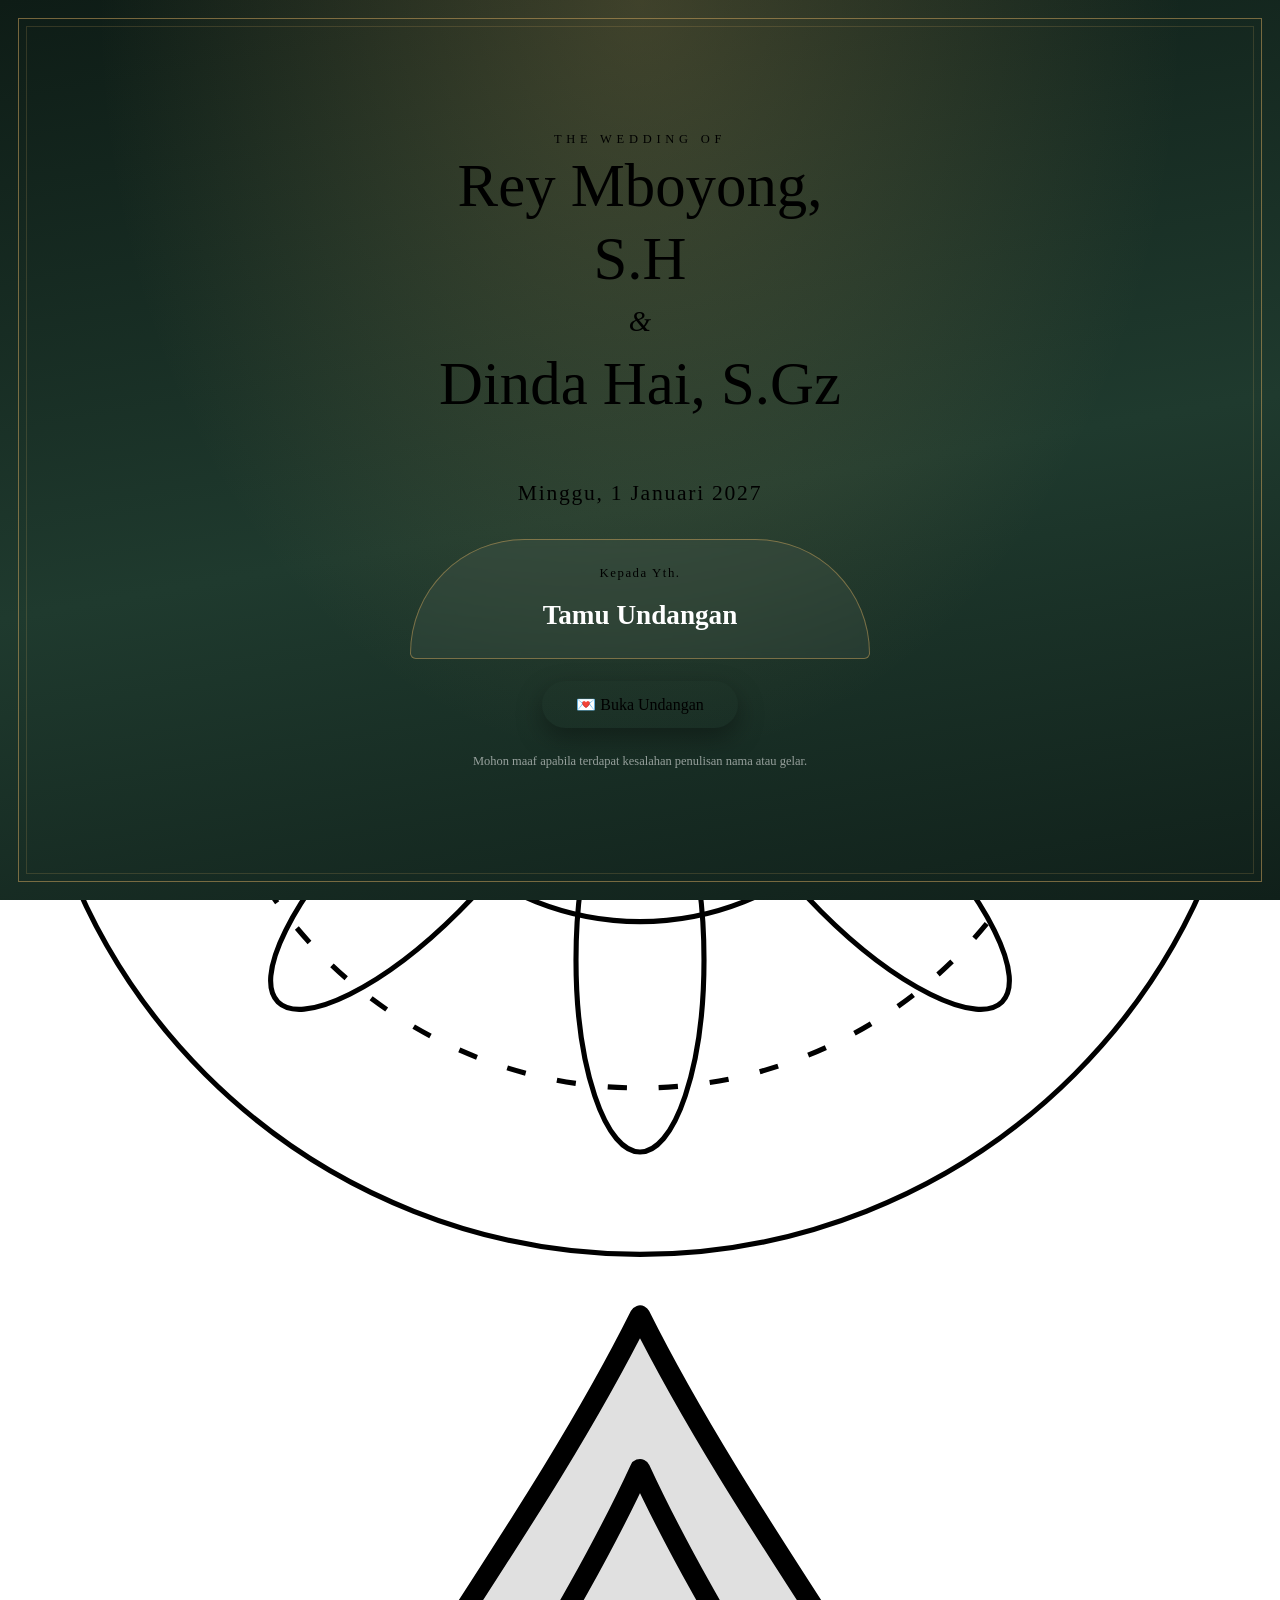
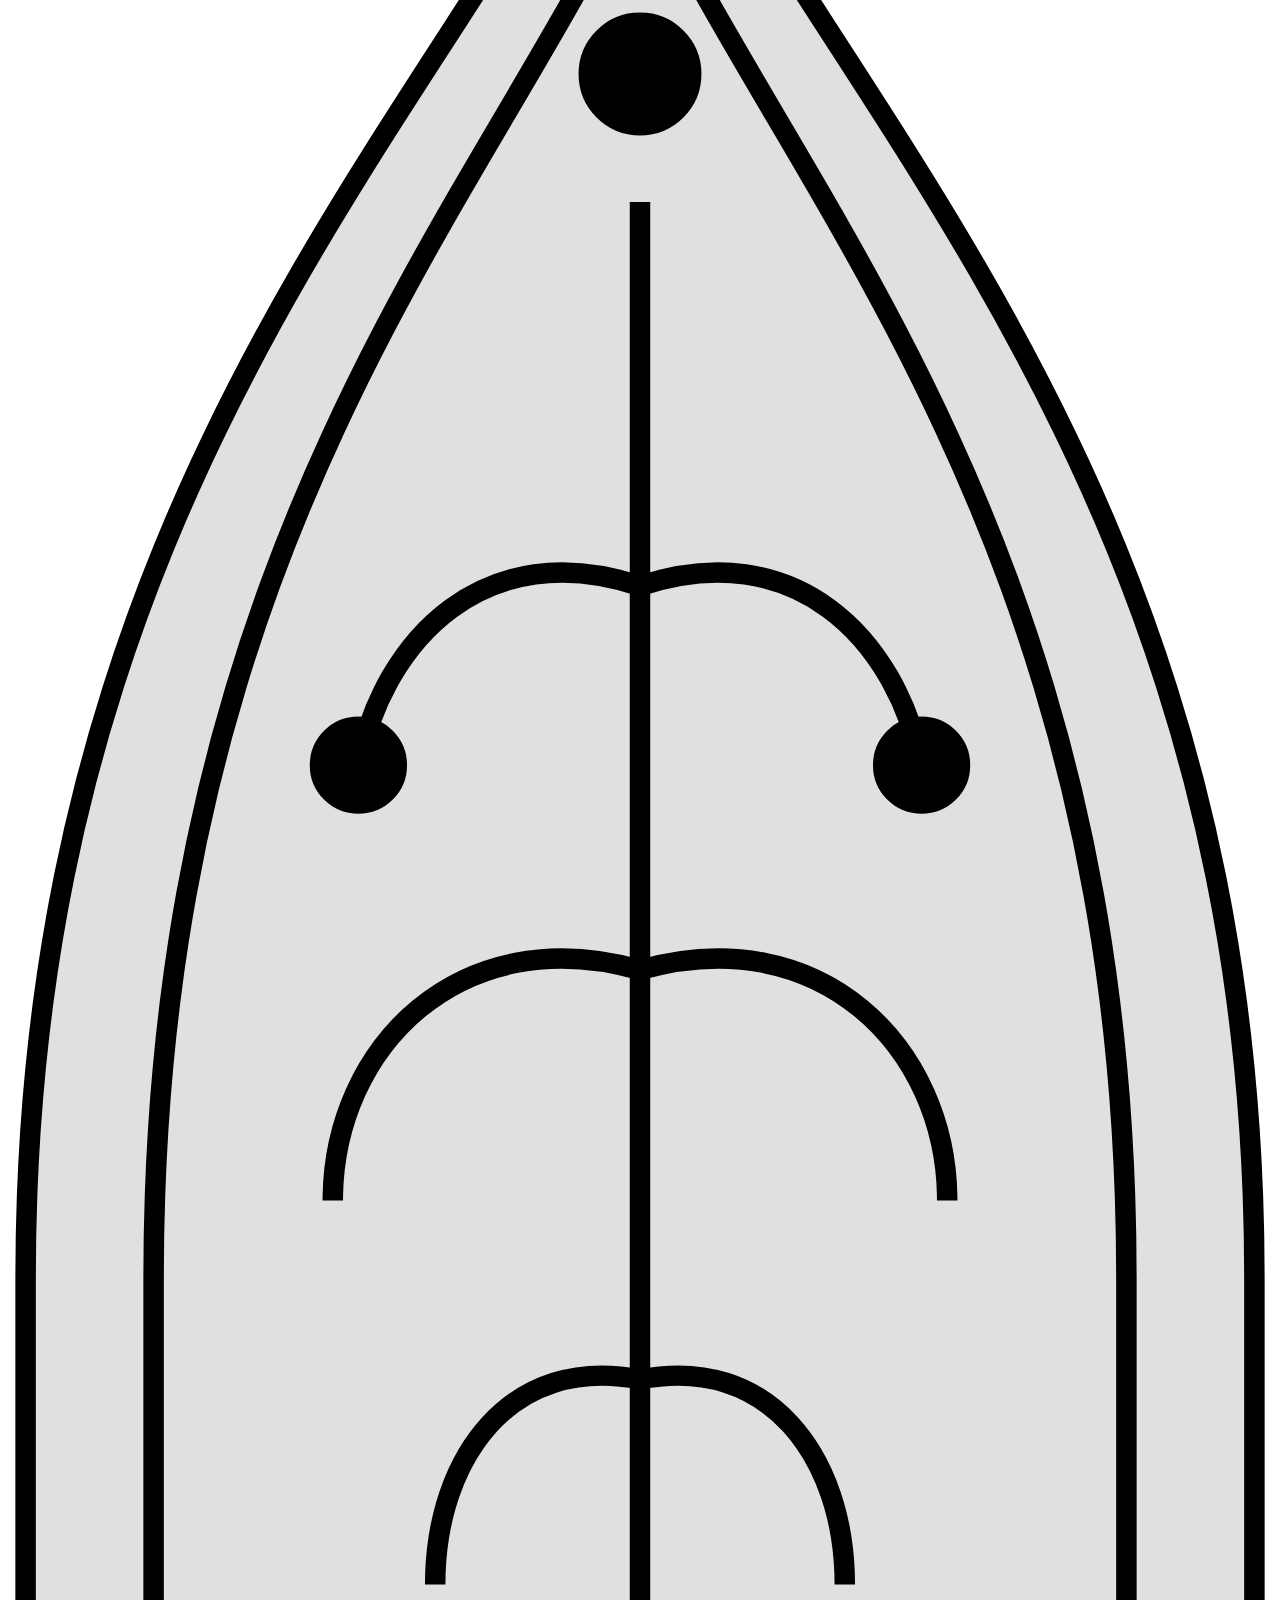
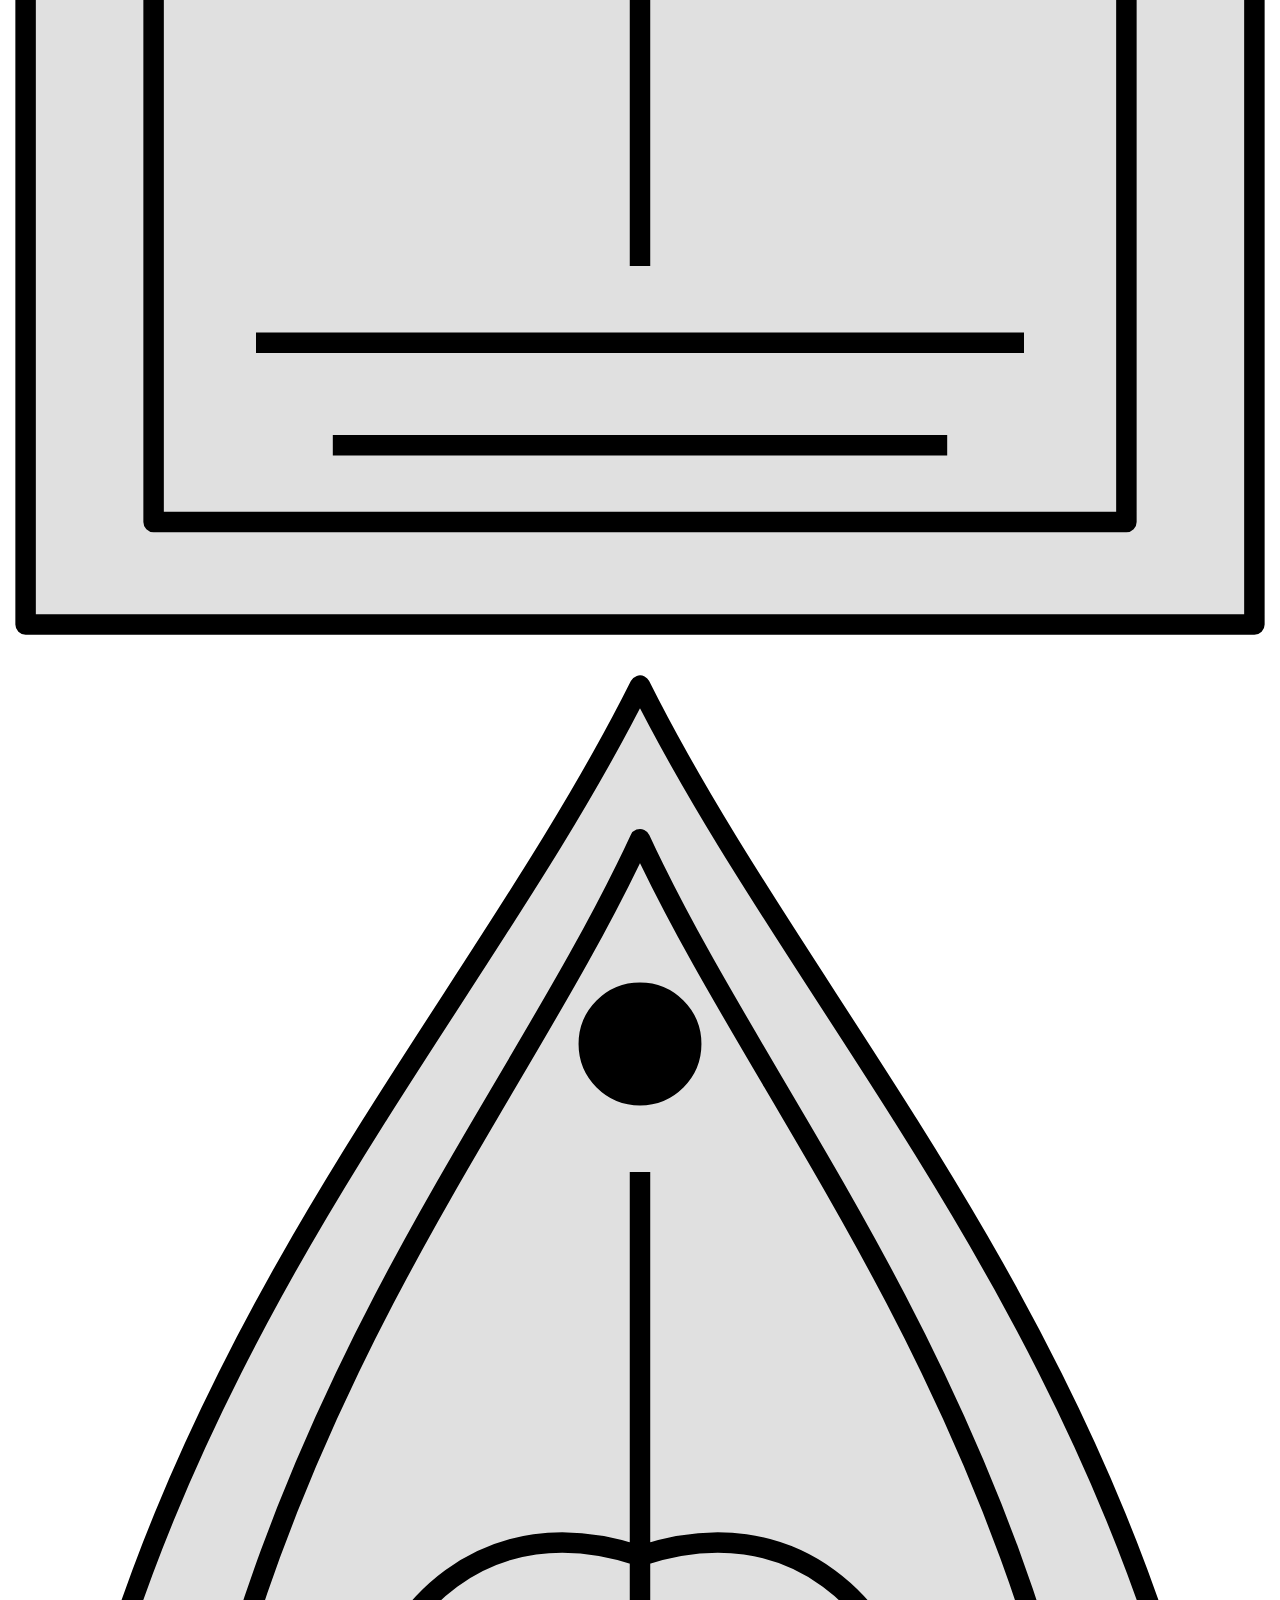
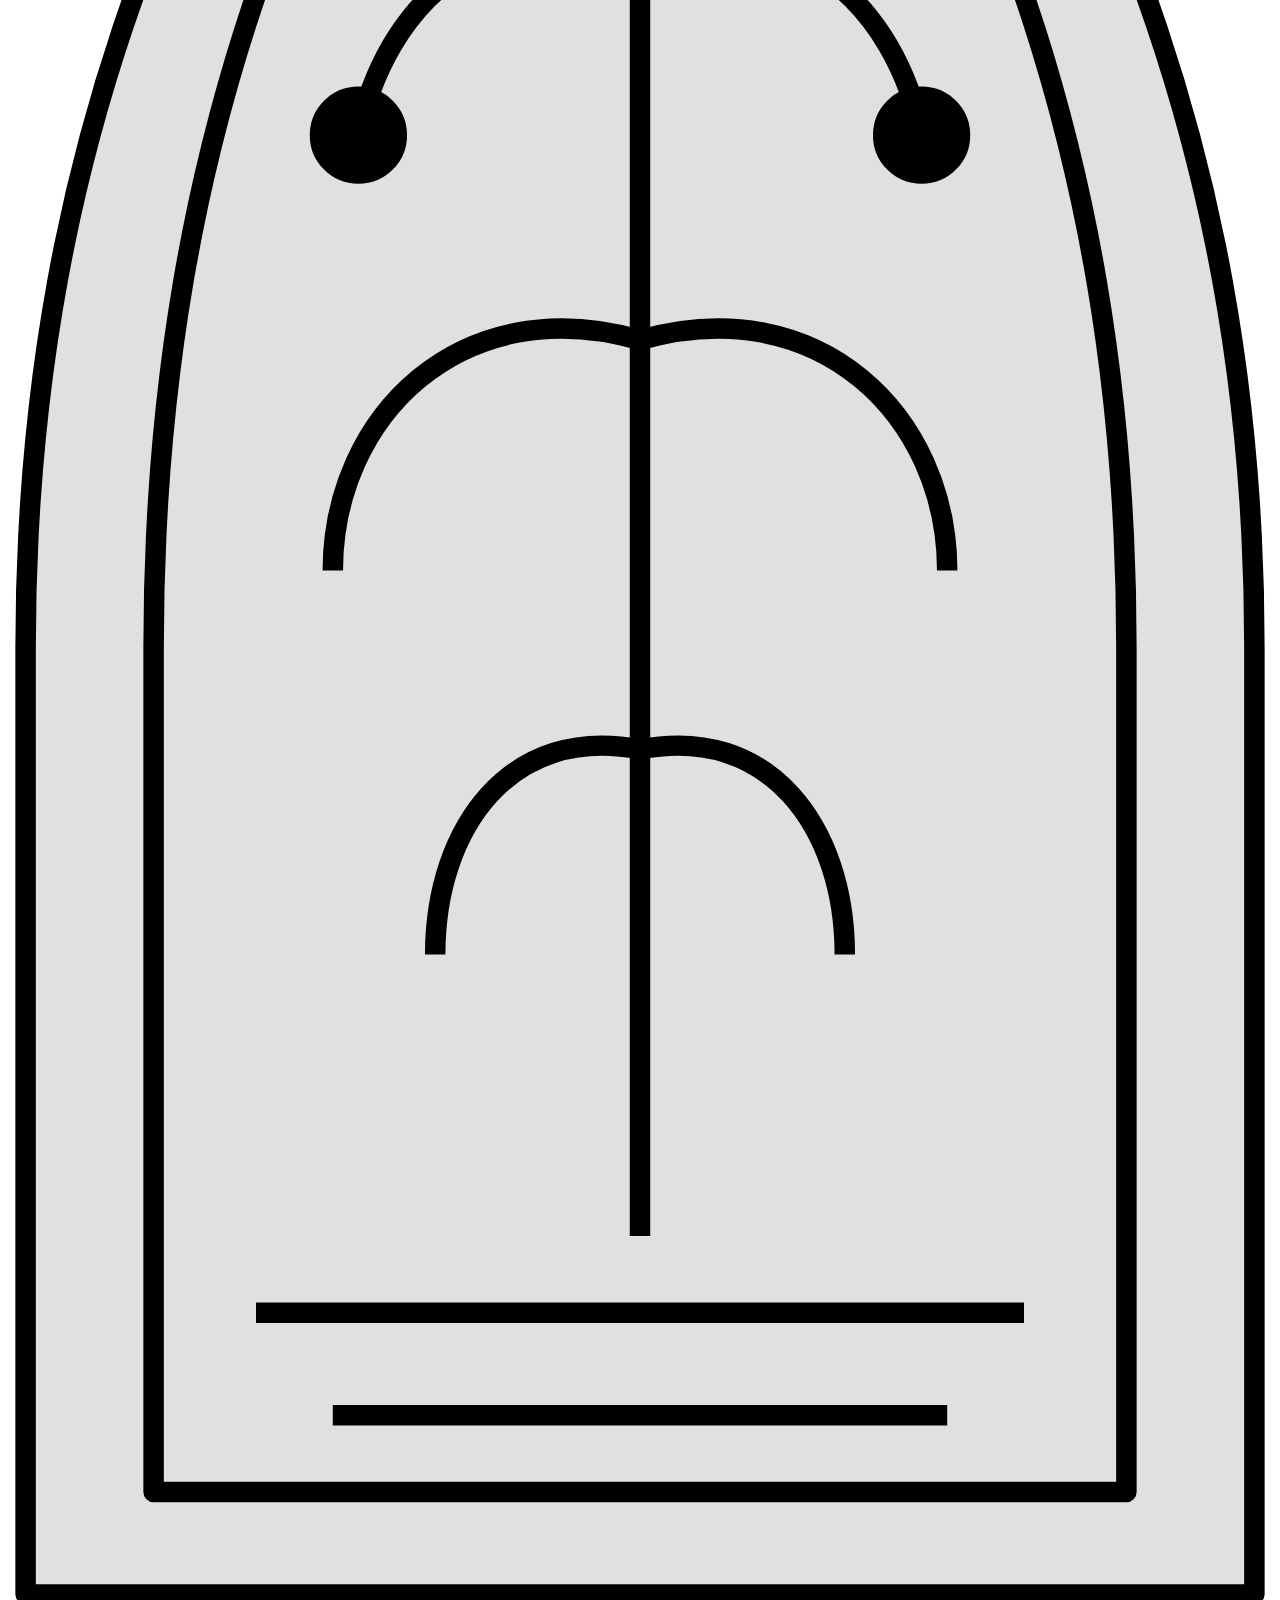
==== commit c3472577: "Add jawa-theme.js script to index.html" ====
--- a/index.html
+++ b/index.html
@@ -15,6 +15,7 @@
 <link rel="stylesheet" href="https://cdnjs.cloudflare.com/ajax/libs/font-awesome/6.5.1/css/all.min.css">
 
 <style>
+<link rel="stylesheet" href="css/jawa-theme.css">
 /* =========================================================
    TOKEN
 ========================================================= */
@@ -909,9 +910,11 @@
 
         }
 
+        var timer = setInterval(updateCountdown, 1000);
+
         updateCountdown();
 
-        const timer = setInterval(updateCountdown, 1000);
+        
 
         // =======================================
         // COPY REKENING
@@ -1035,101 +1038,91 @@
 
 
     <script>
+(function(){
 
     // ======================================
-    // GUEST
+    // BUKA UNDANGAN (berdiri sendiri, tidak bergantung script lain)
     // ======================================
-
-    const guestCode = params.get("to");
-
-    async function loadGuest() {
-
-        if (!guestCode) return;
-
+    const btn = document.getElementById("openInvitation");
+    const music = document.getElementById("bgMusic");
+    const cover = document.querySelector(".cover");
+    const invitation = document.getElementById("invitationContent");
+
+    function openInvitation(){
+
+        if (cover.classList.contains("hide")) return;
+
+        // musik jangan di-await: kalau file lambat/tidak ada, undangan tetap terbuka
         try {
-
-            const res = await fetch(
-                API_URL +
-                "?action=ticket&to=" +
-                encodeURIComponent(guestCode)
-            );
+            const p = music.play();
+            if (p && p.catch) p.catch(err => console.warn("Musik tidak dapat diputar:", err));
+        } catch (err) {
+            console.warn(err);
+        }
+
+        cover.classList.add("hide");
+
+        setTimeout(()=>{
+            cover.style.display = "none";
+            invitation.style.display = "block";
+            requestAnimationFrame(()=>invitation.classList.add("show"));
+            window.scrollTo(0,0);
+        },800);
+    }
+
+    btn.addEventListener("click", openInvitation);
+
+    // ======================================
+    // GUEST (nama tamu di cover)
+    // ======================================
+    window.loadGuest = async function(){
+
+        const code = new URLSearchParams(window.location.search).get("to");
+
+        if (!code) return;
+
+        try {
+
+            const base = (typeof API_URL !== "undefined") ? API_URL : WEBAPP;
+
+            const res = await fetch(base + "?action=ticket&to=" + encodeURIComponent(code));
 
             const guest = await res.json();
 
             if (guest.status) {
-
-                document.getElementById("coverguestName").innerText =
-                    guest.name;
-
+                document.getElementById("coverguestName").innerText = guest.name;
             }
 
         } catch (err) {
-
             console.error(err);
-
         }
 
-    }
-
-    // ======================================
-    // BUKA UNDANGAN
-    // ======================================
-
-    const btn = document.getElementById("openInvitation");
-
-    const music = document.getElementById("bgMusic");
-
-    const cover = document.querySelector(".cover");
-
-    const invitation =
-    document.getElementById("invitationContent");
-
-    btn.onclick = async ()=>{
-
-        try { await music.play(); } catch (e) { console.warn(e); }
-
-        cover.classList.add("hide");
-
-        setTimeout(()=>{
-
-            cover.style.display="none";
-
-            invitation.style.display="block";
-
-            requestAnimationFrame(()=>invitation.classList.add("show"));
-
-        },800);
-
-    }
+    };
 
     // ======================================
     // ANIMASI MUNCUL SAAT SCROLL (.fade-up)
     // ======================================
-
-    (function(){
-
-        const items = document.querySelectorAll(".fade-up");
-
-        if (!("IntersectionObserver" in window)) {
-            items.forEach(el => el.classList.add("visible"));
-            return;
-        }
-
-        const io = new IntersectionObserver((entries)=>{
-            entries.forEach(e=>{
-                if (e.isIntersecting) {
-                    e.target.classList.add("visible");
-                    io.unobserve(e.target);
-                }
-            });
-        },{threshold:.12});
-
-        items.forEach(el => io.observe(el));
-
-    })();
-
-    </script>
-
+    const items = document.querySelectorAll(".fade-up");
+
+    if (!("IntersectionObserver" in window)) {
+        items.forEach(el => el.classList.add("visible"));
+        return;
+    }
+
+    const io = new IntersectionObserver((entries)=>{
+        entries.forEach(e=>{
+            if (e.isIntersecting) {
+                e.target.classList.add("visible");
+                io.unobserve(e.target);
+            }
+        });
+    },{threshold:.12});
+
+    items.forEach(el => io.observe(el));
+
+})();
+</script>
+<script src="js/jawa-theme.js" defer></script>
 </body>
 
 </html>
--- a/css/jawa-theme.css
+++ b/css/jawa-theme.css
@@ -0,0 +1,98 @@
+/* ===== TEMA TRADISIONAL JAWA: hijau + putih + coklat sogan + emas ===== */
+:root{
+  --night:#16271e;--moss:#22392b;--moss2:#33503c;--moss-2:#33503c;
+  --gold:#c9a15b;--gold2:#ecd6a4;--gold-soft:#ecd6a4;
+  --sogan:#6b4428;--sogan2:#8a5a35;--kayu:#3e2a18;
+  --mist:#f5efe2;--paper:#fffdf8;--goldbg:#f4e8cf;--line:#e3d7bd;
+  --muted:#76705f;--ink:#2a2a1f;
+  --jv-tone:#e6cf9f;
+  --kawung:url("data:image/svg+xml,%3Csvg xmlns='http://www.w3.org/2000/svg' width='64' height='64' viewBox='0 0 64 64' fill='none' stroke='%23c9a15b' stroke-width='1'%3E%3Cellipse cx='16' cy='32' rx='14' ry='7'/%3E%3Cellipse cx='48' cy='32' rx='14' ry='7'/%3E%3Cellipse cx='32' cy='16' rx='7' ry='14'/%3E%3Cellipse cx='32' cy='48' rx='7' ry='14'/%3E%3Ccircle cx='32' cy='32' r='2' fill='%23c9a15b'/%3E%3C/svg%3E");
+}
+html:has(.sidebar){--jv-tone:#6b4428}
+html:has(.scan-frame){--jv-tone:#e6cf9f}
+
+/* ---------- Latar & lapisan dekoratif ---------- */
+body{background-color:var(--night)}
+html:has(.sidebar) body{background:var(--mist)}
+.jv-stage{position:fixed;inset:0;z-index:-1;pointer-events:none;overflow:hidden;perspective:1100px}
+.jv-batik{position:absolute;inset:0;background-image:var(--kawung);background-size:64px;opacity:.07}
+html:has(.sidebar) .jv-batik{opacity:.12;filter:sepia(.6)}
+.jv-glow{position:absolute;inset:0;background:
+  radial-gradient(circle at 50% 0%,rgba(201,161,91,.18),transparent 55%),
+  radial-gradient(circle at 50% 100%,rgba(107,68,40,.28),transparent 55%)}
+
+/* Gunungan / kayon: wayang 3D berayun */
+.jv-wayang{position:absolute;bottom:-2vh;height:min(74vh,640px);aspect-ratio:1/2;color:var(--jv-tone);opacity:.17;
+  transform-style:preserve-3d;filter:drop-shadow(0 0 14px rgba(201,161,91,.35))}
+.jv-wayang svg{width:100%;height:100%;display:block}
+.jv-wayang.l{left:1.5vw;transform-origin:50% 100%;animation:jvSwingL 9s ease-in-out infinite}
+.jv-wayang.r{right:1.5vw;transform-origin:50% 100%;animation:jvSwingR 9s ease-in-out infinite;animation-delay:-4.5s}
+@keyframes jvSwingL{0%,100%{transform:rotateY(-38deg) rotateZ(-2deg)}50%{transform:rotateY(38deg) rotateZ(2deg) translateY(-10px)}}
+@keyframes jvSwingR{0%,100%{transform:rotateY(38deg) rotateZ(2deg)}50%{transform:rotateY(-38deg) rotateZ(-2deg) translateY(-10px)}}
+
+/* Mandala kawung berputar 3D */
+.jv-ring{position:absolute;left:50%;bottom:-24vmin;width:80vmin;height:80vmin;margin-left:-40vmin;color:var(--jv-tone);opacity:.14;
+  transform:rotateX(68deg);transform-style:preserve-3d}
+.jv-ring svg{width:100%;height:100%;animation:jvSpin 60s linear infinite}
+@keyframes jvSpin{to{transform:rotate(360deg)}}
+
+/* Partikel emas */
+.jv-spark{position:absolute;width:8px;height:8px;background:var(--gold);opacity:0;transform:rotate(45deg);
+  animation:jvFloat linear infinite}
+@keyframes jvFloat{0%{opacity:0;transform:translate3d(0,0,0) rotate(45deg) scale(.4)}15%{opacity:.55}
+  100%{opacity:0;transform:translate3d(30px,-85vh,160px) rotate(405deg) scale(1)}}
+
+@media(max-width:700px){.jv-wayang{height:46vh;opacity:.11}.jv-wayang.l{left:-6vw}.jv-wayang.r{right:-6vw}}
+@media(prefers-reduced-motion:reduce){.jv-wayang,.jv-ring svg,.jv-spark{animation:none!important}}
+
+/* ---------- Efek tilt 3D ---------- */
+.jv-tilt{will-change:transform;transform-style:preserve-3d}
+
+/* ---------- Ornamen umum ---------- */
+.divider{background:linear-gradient(90deg,transparent,var(--gold),var(--sogan2),var(--gold),transparent)!important}
+h1,h2,h3{text-shadow:0 1px 0 rgba(255,255,255,.04)}
+::selection{background:var(--gold);color:var(--kayu)}
+
+/* ---------- INDEX (undangan) ---------- */
+.cover{background:radial-gradient(ellipse at top,rgba(201,161,91,.28),transparent 60%),
+  linear-gradient(170deg,#1a1109,#2b3a26 50%,#16271e)!important}
+.cover::before{border:2px solid rgba(201,161,91,.65)!important;border-image:none}
+.cover::after{border:1px dashed rgba(201,161,91,.4)!important;background-image:var(--kawung);background-size:64px;background-clip:padding-box}
+.cover .title,.inv-title,.inv-profile-name,.inv-event-title{background:linear-gradient(180deg,#f6e6bd,#c9a15b 70%,#a9783f);-webkit-background-clip:text;background-clip:text;color:transparent!important}
+.guest-box{border-radius:160px 160px 8px 8px!important;border-color:rgba(201,161,91,.7)!important;box-shadow:inset 0 0 30px rgba(107,68,40,.35),0 14px 30px rgba(0,0,0,.35)}
+.btn-open,.copy-btn,.floating-ticket{background:linear-gradient(135deg,#f0dcae,#c9a15b 60%,#a9783f)!important;box-shadow:0 10px 26px rgba(62,42,24,.5)}
+.inv-verse,.inv-countdown,.inv-ticket,.inv-rsvp{background:var(--mist) var(--kawung);background-size:auto,64px;background-blend-mode:normal}
+.inv-verse::before,.inv-countdown::before,.inv-ticket::before,.inv-rsvp::before{content:"";position:absolute;inset:0;background:rgba(245,239,226,.9);pointer-events:none}
+.inv-verse>*,.inv-countdown>*,.inv-ticket>*,.inv-rsvp>*{position:relative;z-index:1}
+.inv-prewed{background:linear-gradient(rgba(62,42,24,.55),rgba(22,39,30,.88)),radial-gradient(circle at 30% 30%,#4a3320,#16271e)!important}
+.inv-count-item{background:linear-gradient(170deg,var(--moss2),var(--kayu))!important;border:1px solid rgba(201,161,91,.5);color:var(--gold2)}
+.inv-event-card{background:linear-gradient(160deg,rgba(107,68,40,.35),rgba(22,39,30,.45))!important;border:1.5px solid rgba(201,161,91,.7)!important;box-shadow:0 24px 50px rgba(0,0,0,.4),inset 0 0 40px rgba(201,161,91,.08)}
+.inv-photo-frame{border:2px solid var(--gold)!important;background:linear-gradient(160deg,rgba(107,68,40,.5),rgba(22,39,30,.2));box-shadow:0 26px 50px rgba(0,0,0,.5),0 0 0 6px rgba(107,68,40,.35)}
+.gift-card,.eticket-card,.inv-map-box,.inv-gallery-item{border-color:rgba(201,161,91,.7)!important}
+.gift-card{background:linear-gradient(145deg,rgba(107,68,40,.3),rgba(22,39,30,.3))!important}
+.ticket-header,.calendar-btn,#sendRSVP,.comment-counter{background:linear-gradient(135deg,var(--sogan),var(--moss))!important;color:var(--gold2)!important}
+#comments>div,#comments .comment,#comments .comment-item,#comments .comment-card{border-left-color:var(--sogan2)!important;background:var(--paper)}
+
+/* ---------- ADMIN ---------- */
+.sidebar{background:linear-gradient(180deg,#2a1c10,#22392b 55%,#16271e)!important;border-right:2px solid rgba(201,161,91,.35)}
+.sidebar::before{content:"";position:absolute;inset:0;background-image:var(--kawung);background-size:64px;opacity:.07;pointer-events:none}
+.sidebar>*{position:relative}
+.logo i{background:linear-gradient(135deg,#f0dcae,#c9a15b 60%,#8a5a35)!important}
+.menu li.active{background:linear-gradient(90deg,rgba(201,161,91,.28),rgba(107,68,40,.15))!important}
+.topbar{background:rgba(255,253,248,.88)!important;border-bottom:2px solid var(--gold2)!important}
+.welcome{background:radial-gradient(circle at 90% 10%,rgba(201,161,91,.4),transparent 50%),linear-gradient(135deg,#2a1c10,#22392b 60%,#33503c)!important}
+.welcome::before{content:"";position:absolute;inset:0;background-image:var(--kawung);background-size:64px;opacity:.09;pointer-events:none}
+.welcome>*{position:relative;z-index:1}
+.card,.quick-card,.export-card,.table-wrapper,.search-card,.comment-card,.summary-item{background:var(--paper)!important;border-color:var(--line)!important;border-top:3px solid var(--gold)!important;box-shadow:0 1px 2px rgba(62,42,24,.06),0 12px 28px rgba(62,42,24,.1)!important}
+.add-btn,.add-guest-btn,.primary-btn,.choose-btn,.qr-close-btn,#openGuestBtn,.confirm-buttons .confirm-btn{background:linear-gradient(135deg,var(--sogan),var(--moss))!important;color:var(--gold2)!important}
+.guest-table th,#importPreview th{background:#f4ead6!important;color:var(--sogan)!important}
+.import-box{background:var(--paper)!important;border-color:var(--gold)!important}
+.icon,.export-card i,.progress-icon{background:linear-gradient(145deg,#f7ebd0,#ecd6a4)!important;color:var(--sogan)!important}
+.confirm-card,.guest-modal-content,.qrtoast-box,.progress-window{border-top:4px solid var(--gold)}
+
+/* ---------- SCANNER ---------- */
+.scan-frame{border:2px solid rgba(201,161,91,.7)!important;background:linear-gradient(160deg,rgba(107,68,40,.35),rgba(0,0,0,.45))!important}
+.camera-switch{border-color:rgba(201,161,91,.6)!important;background:rgba(107,68,40,.25)!important}
+.camera-switch button.active,.back:hover{background:linear-gradient(135deg,#f0dcae,#c9a15b 60%,#a9783f)!important;color:var(--kayu)!important}
+.modal-box{border-top:5px solid var(--gold)}
+.modal-box button{background:linear-gradient(135deg,var(--sogan),var(--moss))!important}
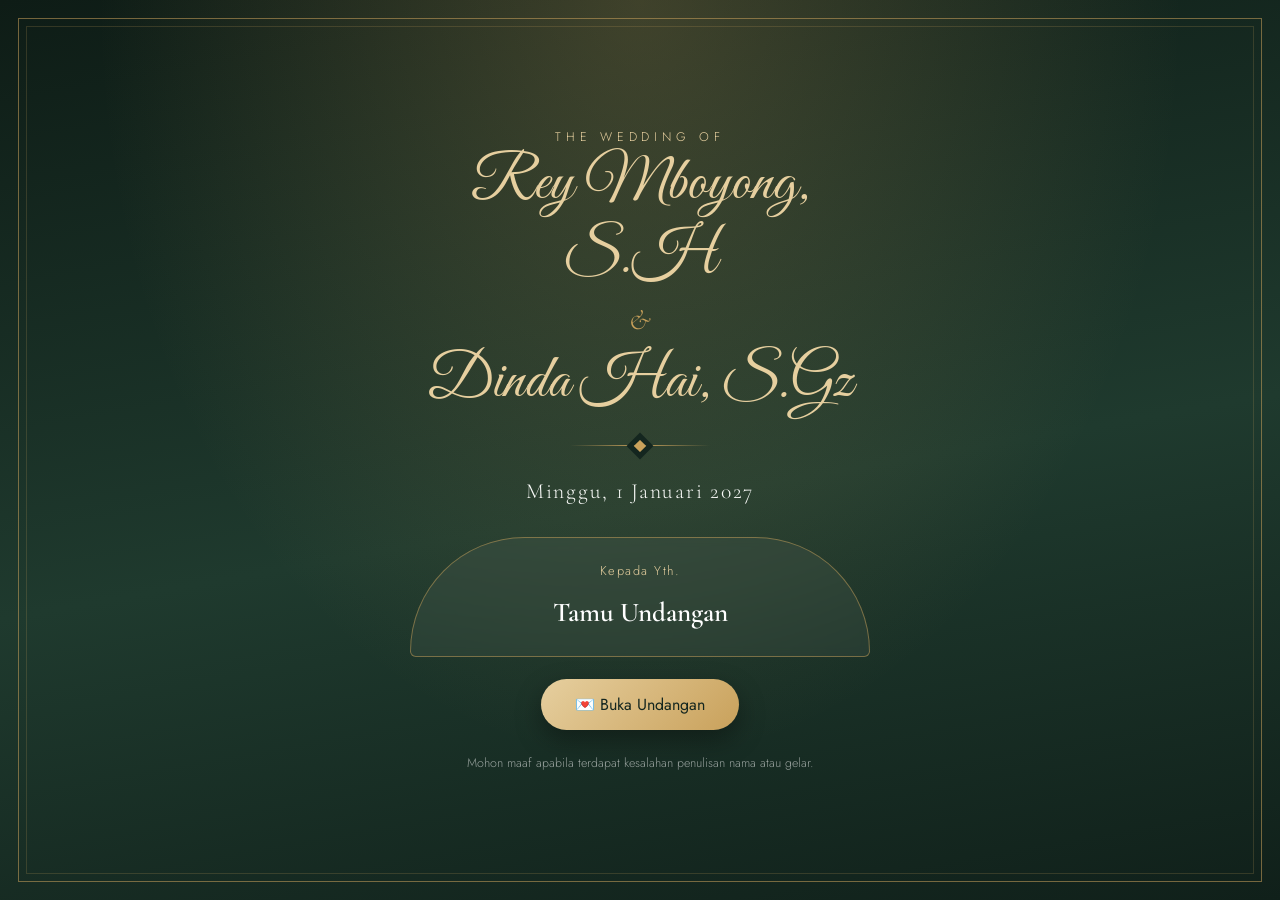
==== commit cb7d12ce: "Update index.html" ====
--- a/index.html
+++ b/index.html
@@ -15,7 +15,6 @@
 <link rel="stylesheet" href="https://cdnjs.cloudflare.com/ajax/libs/font-awesome/6.5.1/css/all.min.css">
 
 <style>
-<link rel="stylesheet" href="css/jawa-theme.css">
 /* =========================================================
    TOKEN
 ========================================================= */
@@ -1122,7 +1121,7 @@
 
 })();
 </script>
-<script src="js/jawa-theme.js" defer></script>
+
 </body>
 
 </html>
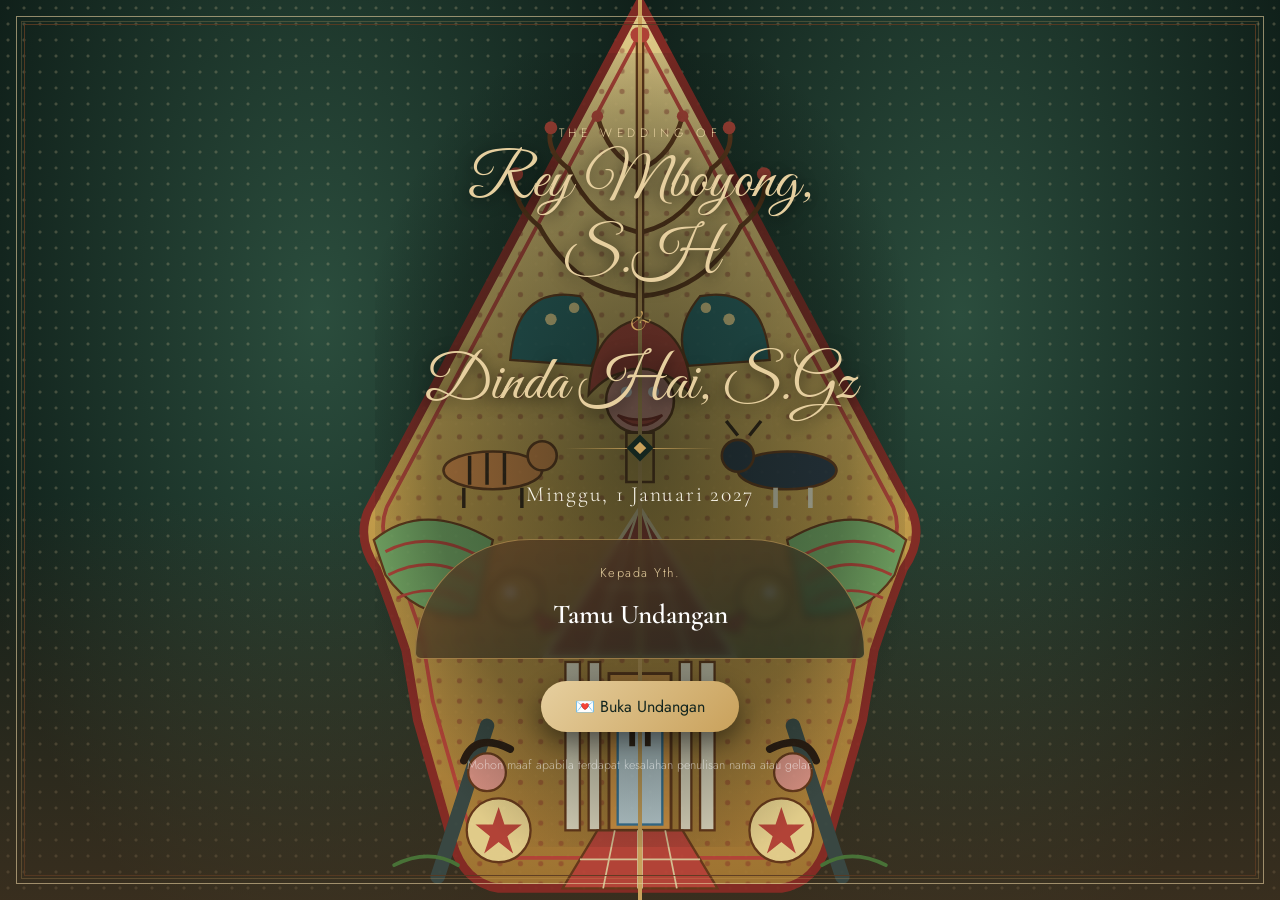
==== commit 7961374d: "Update index.html" ====
--- a/index.html
+++ b/index.html
@@ -16,23 +16,19 @@
 
 <style>
 /* =========================================================
-   TOKEN
+   TOKEN  -  Kelir Wayang (hijau lumut + coklat kulit wayang)
 ========================================================= */
 :root{
-    --night:#14261f;
-    --moss:#1f3a2e;
-    --moss-2:#2b4d3d;
-    --gold:#c9a15b;
-    --gold-soft:#e6cf9f;
-    --blush:#e8c9c1;
-    --mist:#f1f4ef;
-    --paper:#fbfcfa;
-    --ink:#22302a;
-    --muted:#667568;
-    --serif:"Cormorant Garamond",Georgia,serif;
-    --script:"Great Vibes",cursive;
-    --sans:"Jost",system-ui,sans-serif;
-    --arab:"Amiri","Traditional Arabic",serif;
+    --night:#14261f;--moss:#1f3a2e;--moss-2:#2b4d3d;
+    --leather:#5a3a22;--leather-2:#7b5030;--leather-d:#2e1c10;
+    --gold:#c9a15b;--gold-soft:#e6cf9f;--blush:#e8c9c1;
+    --parch:#efe6cf;--paper:#fbf7ec;--ink:#22302a;--muted:#6f6a52;
+    --serif:"Cormorant Garamond",Georgia,serif;--script:"Great Vibes",cursive;
+    --sans:"Jost",system-ui,sans-serif;--arab:"Amiri","Traditional Arabic",serif;
+    --bgc:var(--night);
+    /* tatahan: lubang-lubang kecil seperti kulit wayang yang dipahat */
+    --tatah:radial-gradient(circle,rgba(230,207,159,.32) 1.3px,transparent 1.8px) 0 0/16px 16px;
+    --tatah-d:radial-gradient(circle,rgba(90,58,34,.3) 1.3px,transparent 1.8px) 0 0/16px 16px;
 }
 *{margin:0;padding:0;box-sizing:border-box}
 html{scroll-behavior:smooth}
@@ -42,52 +38,71 @@
 :focus-visible{outline:2px solid var(--gold);outline-offset:3px}
 
 /* =========================================================
-   REVEAL (.fade-up)
-========================================================= */
-.fade-up{opacity:0;transform:translateY(26px);transition:opacity .9s ease,transform .9s ease}
-.fade-up.visible{opacity:1;transform:none}
+   REVEAL (.fade-up) + varian
+========================================================= */
+.fade-up{opacity:0;transform:translateY(26px);transition:opacity 1s ease,transform 1s cubic-bezier(.2,.7,.2,1),filter 1s ease}
+.fade-up.fx-left:not(.visible){transform:translateX(-44px)}
+.fade-up.fx-right:not(.visible){transform:translateX(44px)}
+.fade-up.fx-zoom:not(.visible){transform:scale(.9)}
+.fade-up.fx-blur:not(.visible){filter:blur(8px)}
+.fade-up.visible{opacity:1;transform:none;filter:none}
 
 /* =========================================================
    ORNAMEN UMUM
 ========================================================= */
-.divider{width:140px;height:1px;margin:26px auto;background:linear-gradient(90deg,transparent,var(--gold),transparent);position:relative}
-.divider::after{content:"";position:absolute;left:50%;top:50%;width:9px;height:9px;background:var(--gold);transform:translate(-50%,-50%) rotate(45deg);outline:5px solid var(--night)}
+.divider{width:150px;height:1px;margin:26px auto;background:linear-gradient(90deg,transparent,var(--gold),transparent);position:relative}
+.divider::after{content:"";position:absolute;left:50%;top:50%;width:9px;height:9px;background:var(--gold);transform:translate(-50%,-50%) rotate(45deg);outline:5px solid var(--bgc)}
 .inv-container{width:100%;max-width:760px;margin:0 auto;padding:0 26px;text-align:center}
-.inv-section-title{font-family:var(--script);font-size:clamp(2.4rem,8vw,3.4rem);line-height:1.2;color:var(--gold)}
-.inv-text{font-family:var(--serif);font-size:1.2rem;max-width:560px;margin:0 auto;color:inherit}
+.inv-section-title{font-family:var(--script);font-size:clamp(2.5rem,8.5vw,3.6rem);line-height:1.2;background:linear-gradient(100deg,var(--gold) 30%,#fff1cb 50%,var(--gold) 70%);background-size:240% 100%;-webkit-background-clip:text;background-clip:text;-webkit-text-fill-color:transparent;animation:shine 7s linear infinite}
+@keyframes shine{to{background-position:-240% 0}}
+.inv-text{font-family:var(--serif);font-size:1.22rem;max-width:560px;margin:0 auto;color:inherit}
 .inv-title{font-family:var(--script);font-weight:400;font-size:clamp(2.8rem,10vw,4.4rem);line-height:1.25;color:var(--gold-soft)}
 .inv-and{font-family:var(--serif);font-style:italic;font-size:2rem;color:var(--gold);margin:2px 0}
-.inv-subtitle,.subtitle{font-family:var(--sans);letter-spacing:.38em;text-transform:uppercase;font-size:.78rem;color:var(--gold-soft)}
-
-/* =========================================================
-   BACKGROUND + COVER
-========================================================= */
+.inv-subtitle,.subtitle{font-family:var(--sans);letter-spacing:.38em;text-transform:uppercase;font-size:.76rem;color:var(--gold-soft)}
+
+/* Latar tetap: hijau lumut + bayangan coklat di bawah */
 .background{position:fixed;inset:0;z-index:-2;background:
-    radial-gradient(circle at 15% 10%,rgba(201,161,91,.22),transparent 45%),
-    radial-gradient(circle at 90% 85%,rgba(232,201,193,.14),transparent 45%),
+    radial-gradient(circle at 50% 0%,rgba(201,161,91,.2),transparent 50%),
+    radial-gradient(ellipse at 50% 110%,rgba(90,58,34,.55),transparent 55%),
     linear-gradient(160deg,#10201a,#1f3a2e 60%,#14261f)}
-.overlay{position:fixed;inset:0;z-index:-1;opacity:.5;background-image:
-    radial-gradient(rgba(230,207,159,.18) 1px,transparent 1px);background-size:28px 28px}
-
-.cover{position:fixed;inset:0;z-index:1000;display:flex;align-items:center;justify-content:center;text-align:center;padding:30px;
-    background:
-    radial-gradient(ellipse at top,rgba(201,161,91,.25),transparent 60%),
-    linear-gradient(170deg,#0e1c16,#1f3a2e 55%,#10201a);
-    transition:opacity .8s ease,transform .8s ease}
-.cover::before{content:"";position:absolute;inset:18px;border:1px solid rgba(201,161,91,.55);pointer-events:none}
-.cover::after{content:"";position:absolute;inset:26px;border:1px solid rgba(201,161,91,.2);pointer-events:none}
-.cover.hide{opacity:0;transform:scale(1.06);pointer-events:none}
-.cover-content{max-width:460px;width:100%}
-.cover .title{font-family:var(--script);font-weight:400;font-size:clamp(2.6rem,11vw,3.8rem);line-height:1.2;color:var(--gold-soft)}
+.overlay{position:fixed;inset:0;z-index:-1;opacity:.55;background:var(--tatah)}
+#embers{position:fixed;inset:0;z-index:50;pointer-events:none}
+
+section{position:relative}
+section[class^="inv-"]{padding:96px 0}
+/* garis emas halus di atas tiap section */
+section[class^="inv-"]::before{content:"";position:absolute;top:0;left:50%;width:min(86%,560px);height:1px;transform:translateX(-50%);background:linear-gradient(90deg,transparent,var(--gold),transparent)}
+.inv-groom::before,.inv-love::before,.inv-bride::before,.inv-event+.inv-event::before{display:none}
+
+/* =========================================================
+   COVER - gunungan terbelah
+========================================================= */
+.cover{position:fixed;inset:0;z-index:1000;display:flex;align-items:center;justify-content:center;text-align:center;padding:30px;overflow:hidden;background:var(--night)}
+.door{position:absolute;top:0;bottom:0;width:50%;overflow:hidden;background:radial-gradient(ellipse at 50% 35%,#2b4d3d,#10201a 80%);transition:transform 1.4s cubic-bezier(.7,0,.2,1)}
+.door::before{content:"";position:absolute;inset:0;background:var(--tatah);opacity:.7;z-index:0}
+.door::after{content:"";position:absolute;inset:0;background:linear-gradient(180deg,transparent 55%,rgba(90,58,34,.55));z-index:0}
+.door-l{left:0;border-right:2px solid var(--gold)}
+.door-r{right:0;border-left:2px solid var(--gold)}
+.door svg{position:absolute;top:0;height:100%;width:200%;z-index:1;opacity:.9}
+.door-l svg{left:0}.door-r svg{left:-100%}
+.cover::before{content:"";position:absolute;inset:16px;border:1px solid rgba(230,207,159,.6);z-index:3;pointer-events:none}
+.cover::after{content:"";position:absolute;inset:24px;border:1px solid rgba(90,58,34,.9);outline:1px solid rgba(201,161,91,.25);outline-offset:2px;z-index:3;pointer-events:none}
+.cover.hide{pointer-events:none;opacity:0;transition:opacity .6s ease 1.1s}
+.cover.hide .door-l{transform:translateX(-101%)}
+.cover.hide .door-r{transform:translateX(101%)}
+.cover.hide .cover-content{opacity:0;transform:scale(.94);transition:opacity .5s,transform .5s}
+.cover-content{position:relative;z-index:4;max-width:450px;width:100%}
+.cover-content::before{content:"";position:absolute;inset:-70px -40px;z-index:-1;background:radial-gradient(ellipse at center,rgba(10,20,15,.62),rgba(10,20,15,.34) 55%,transparent 78%)}
+.cover .title{font-family:var(--script);font-weight:400;font-size:clamp(2.7rem,11vw,3.9rem);line-height:1.2;color:var(--gold-soft);text-shadow:0 3px 16px rgba(0,0,0,.75)}
 .cover .and{font-family:var(--serif);font-style:italic;font-size:1.8rem;color:var(--gold)}
 .cover .date{font-family:var(--serif);font-size:1.35rem;letter-spacing:.08em;color:var(--paper)}
-.guest-box{margin:26px auto 22px;padding:18px 20px;border:1px solid rgba(201,161,91,.5);background:rgba(255,255,255,.05);backdrop-filter:blur(4px);border-radius:120px 120px 6px 6px}
+.guest-box{margin:26px auto 22px;padding:18px 20px;border:1px solid rgba(201,161,91,.6);background:linear-gradient(160deg,rgba(90,58,34,.7),rgba(20,38,31,.7));backdrop-filter:blur(4px);border-radius:120px 120px 6px 6px}
 .guest-box small{font-size:.8rem;letter-spacing:.12em;color:var(--gold-soft)}
 .guest-box h2{font-family:var(--serif);font-weight:600;font-size:1.7rem;color:#fff;margin-top:4px;word-break:break-word}
-.btn-open{cursor:pointer;font-family:var(--sans);font-size:1rem;font-weight:400;color:var(--night);background:linear-gradient(135deg,var(--gold-soft),var(--gold));border:none;padding:14px 34px;border-radius:50px;box-shadow:0 10px 26px rgba(0,0,0,.35);transition:transform .25s,box-shadow .25s}
-.btn-open:hover{transform:translateY(-2px);box-shadow:0 14px 30px rgba(201,161,91,.4)}
+.btn-open{cursor:pointer;font-family:var(--sans);font-size:1rem;font-weight:400;color:var(--night);background:linear-gradient(135deg,var(--gold-soft),var(--gold));border:none;padding:14px 34px;border-radius:50px;box-shadow:0 10px 26px rgba(0,0,0,.45);transition:transform .25s,box-shadow .25s;animation:pulseBtn 2.8s ease-in-out infinite}
+.btn-open:hover{transform:translateY(-2px);box-shadow:0 14px 30px rgba(201,161,91,.45)}
+@keyframes pulseBtn{0%,100%{box-shadow:0 10px 26px rgba(0,0,0,.45),0 0 0 0 rgba(201,161,91,.45)}50%{box-shadow:0 10px 26px rgba(0,0,0,.45),0 0 0 14px rgba(201,161,91,0)}}
 .cover .note{margin-top:22px;font-size:.78rem;color:rgba(255,255,255,.55)}
-/* animasi pembuka cover: satu rangkaian saja */
 .cover .fade-up{animation:coverIn 1s ease forwards;opacity:0}
 .cover .fade-up:nth-child(1){animation-delay:.15s}.cover .fade-up:nth-child(2){animation-delay:.35s}
 .cover .fade-up:nth-child(3){animation-delay:.5s}.cover .fade-up:nth-child(4){animation-delay:.65s}
@@ -95,17 +110,20 @@
 .cover .fade-up:nth-child(7){animation-delay:1.1s}.cover .fade-up:nth-child(8){animation-delay:1.25s}
 @keyframes coverIn{from{opacity:0;transform:translateY(22px)}to{opacity:1;transform:none}}
 
-#invitationContent{display:none;opacity:0;transition:opacity 1s ease}
+#invitationContent{display:none;opacity:0;transition:opacity 1.2s ease}
 #invitationContent.show{opacity:1}
 
-section{position:relative}
-section[class^="inv-"]{padding:90px 0}
-
-/* =========================================================
-   HERO
-========================================================= */
-.inv-hero{min-height:100vh;display:flex;align-items:center;color:var(--paper)}
-.inv-hero .inv-title{font-size:clamp(3rem,12vw,5.2rem)}
+/* =========================================================
+   HERO - sinar blencong + gunungan
+========================================================= */
+.inv-hero{min-height:100vh;display:flex;align-items:center;color:var(--paper);overflow:hidden}
+.inv-hero::after{content:"";position:absolute;left:0;right:0;bottom:0;height:34%;background:linear-gradient(to top,rgba(90,58,34,.55),transparent);pointer-events:none}
+.rays{position:absolute;left:50%;top:46%;width:150vmax;height:150vmax;margin:-75vmax 0 0 -75vmax;background:repeating-conic-gradient(from 0deg,rgba(230,207,159,.09) 0 5deg,transparent 5deg 14deg);-webkit-mask-image:radial-gradient(circle,#000 0,transparent 55%);mask-image:radial-gradient(circle,#000 0,transparent 55%);animation:spin 160s linear infinite;pointer-events:none}
+@keyframes spin{to{transform:rotate(360deg)}}
+.hero-pair{position:absolute;left:50%;top:50%;width:min(112vw,760px);aspect-ratio:820/740;transform:translate(-50%,-50%);color:var(--gold);opacity:.17;filter:drop-shadow(0 0 16px rgba(201,161,91,.3));animation:breath 9s ease-in-out infinite;pointer-events:none}
+@keyframes breath{0%,100%{opacity:.14;transform:translate(-50%,-50%) scale(1)}50%{opacity:.22;transform:translate(-50%,-50%) scale(1.03)}}
+.inv-hero .inv-container{position:relative;z-index:1}
+.inv-hero .inv-title{font-size:clamp(3.1rem,12vw,5.3rem);background:linear-gradient(100deg,var(--gold) 30%,#fff2cf 50%,var(--gold) 70%);background-size:240% 100%;-webkit-background-clip:text;background-clip:text;-webkit-text-fill-color:transparent;animation:shine 7s linear infinite}
 .inv-desc{font-family:var(--serif);font-style:italic;font-size:1.35rem;color:var(--gold-soft);margin-bottom:12px}
 .inv-scroll{margin-top:46px}
 .inv-scroll span{display:block;width:1px;height:54px;margin:0 auto 8px;background:linear-gradient(var(--gold),transparent);animation:scrollLine 2s ease-in-out infinite}
@@ -113,57 +131,55 @@
 @keyframes scrollLine{0%,100%{transform:scaleY(.4);transform-origin:top;opacity:.4}50%{transform:scaleY(1);opacity:1}}
 
 /* =========================================================
-   AYAT
-========================================================= */
-.inv-verse{background:var(--mist);color:var(--ink)}
-.inv-verse .divider::after{outline-color:var(--mist)}
+   AYAT  (kelir / kain wayang)
+========================================================= */
+.inv-verse{--bgc:var(--parch);background:var(--tatah-d),linear-gradient(180deg,#f4ecd6,var(--parch));color:var(--ink)}
+.inv-verse .inv-section-title{background-image:linear-gradient(100deg,var(--leather-2) 30%,var(--gold) 50%,var(--leather-2) 70%);background-size:240% 100%}
 .inv-arab{font-family:var(--arab);font-weight:400;font-size:clamp(1.7rem,6vw,2.5rem);line-height:2.2;direction:rtl;color:var(--moss);margin-bottom:18px}
 .inv-latin{font-family:var(--serif);font-style:italic;color:var(--muted);margin-bottom:16px}
 .inv-translate{font-family:var(--serif);font-size:1.2rem;max-width:560px;margin:0 auto 14px}
-.inv-source{font-weight:500;letter-spacing:.18em;color:var(--gold)}
-.inv-verse .inv-section-title{color:var(--moss-2)}
+.inv-source{font-weight:500;letter-spacing:.18em;color:var(--leather-2)}
 
 /* =========================================================
    PREWEDDING HERO
 ========================================================= */
-.inv-prewed{min-height:70vh;display:flex;align-items:center;color:var(--paper);background:
-    linear-gradient(rgba(20,38,31,.55),rgba(20,38,31,.82)),
-    radial-gradient(circle at 30% 30%,#2b4d3d,#10201a)}
-.inv-prewed-overlay{position:absolute;inset:0;background:url("images/prewed-hero.jpg") center/cover no-repeat;opacity:.45}
+.inv-prewed{min-height:70vh;display:flex;align-items:center;color:var(--paper);overflow:hidden;background:linear-gradient(rgba(20,38,31,.5),rgba(46,28,16,.85)),radial-gradient(circle at 30% 30%,var(--moss-2),#10201a)}
+.inv-prewed-overlay{position:absolute;inset:0;background:url("images/prewed-hero.jpg") center/cover no-repeat;opacity:.5;animation:kenburns 24s ease-in-out infinite alternate}
+@keyframes kenburns{from{transform:scale(1)}to{transform:scale(1.1) translate(-1.5%,-1%)}}
 .inv-prewed .inv-container{position:relative;z-index:1}
 .inv-prewed-title{font-family:var(--serif);font-weight:600;font-style:italic;font-size:clamp(2.4rem,8vw,4rem);margin:10px 0 18px;color:#fff}
 
 /* =========================================================
-   COUPLE
+   COUPLE - foto berbentuk gunungan
 ========================================================= */
 .inv-couple{padding-bottom:30px!important;color:var(--paper)}
-.inv-groom,.inv-bride{padding:50px 0!important}
-.inv-profile{display:flex;flex-direction:column;align-items:center;gap:30px}
-.inv-photo-frame{width:min(300px,78vw);aspect-ratio:3/4;padding:10px;border:1px solid var(--gold);border-radius:150px 150px 10px 10px;position:relative;box-shadow:0 26px 50px rgba(0,0,0,.4)}
-.inv-photo-frame::before{content:"";position:absolute;inset:-14px;border:1px solid rgba(201,161,91,.3);border-radius:164px 164px 16px 16px;pointer-events:none}
-.inv-photo{width:100%;height:100%;object-fit:cover;border-radius:140px 140px 4px 4px;background:var(--moss-2)}
-.inv-profile-label{font-size:.78rem;letter-spacing:.34em;text-transform:uppercase;color:var(--gold-soft)}
-.inv-profile-name{font-family:var(--script);font-weight:400;font-size:clamp(2.4rem,9vw,3.4rem);color:var(--gold-soft);line-height:1.3;margin-top:6px}
+.inv-groom,.inv-bride{padding:50px 0!important;color:var(--paper)}
+.inv-profile{display:flex;flex-direction:column;align-items:center;gap:34px}
+.inv-photo-frame{width:min(290px,76vw);aspect-ratio:3/4;padding:7px;position:relative;background:linear-gradient(160deg,var(--gold-soft),var(--gold) 45%,var(--leather-2));-webkit-clip-path:url(#gunClip);clip-path:url(#gunClip);animation:glow 6s ease-in-out infinite}
+@keyframes glow{0%,100%{filter:drop-shadow(0 0 0 rgba(201,161,91,0))}50%{filter:drop-shadow(0 0 14px rgba(201,161,91,.55))}}
+.inv-photo{width:100%;height:100%;object-fit:cover;background:var(--leather);-webkit-clip-path:url(#gunClip);clip-path:url(#gunClip)}
+.inv-profile-label{font-size:.76rem;letter-spacing:.34em;text-transform:uppercase;color:var(--gold-soft)}
+.inv-profile-name{font-family:var(--script);font-weight:400;font-size:clamp(2.5rem,9vw,3.5rem);color:var(--gold-soft);line-height:1.3;margin-top:6px}
 .inv-profile-desc{font-family:var(--serif);font-style:italic;font-size:1.15rem;color:var(--paper);opacity:.85}
 .inv-parent{font-family:var(--serif);font-weight:600;font-size:1.3rem;color:#fff}
 @media(min-width:768px){
-    .inv-profile{flex-direction:row;text-align:left;gap:60px;justify-content:center}
+    .inv-profile{flex-direction:row;text-align:left;gap:64px;justify-content:center}
     .inv-profile-reverse{flex-direction:row-reverse}
     .inv-profile-content .divider{margin-left:0}
     .inv-container:has(.inv-profile){max-width:900px}
 }
-.inv-love{padding:40px 0!important;color:var(--paper)}
+.inv-love{padding:46px 0!important;color:var(--paper)}
 .inv-love-icon{font-size:2.2rem;color:var(--blush);animation:beat 1.8s ease-in-out infinite}
 .inv-love-text{font-family:var(--serif);font-style:italic;font-size:1.3rem;color:var(--gold-soft);margin-top:10px}
 @keyframes beat{0%,100%{transform:scale(1)}50%{transform:scale(1.18)}}
 
 /* =========================================================
-   GALERI
-========================================================= */
-.inv-gallery-preview{color:var(--paper)}
-.inv-gallery-grid{display:grid;grid-template-columns:1fr 1fr;gap:12px;margin-top:40px}
-.inv-gallery-item{overflow:hidden;border:1px solid rgba(201,161,91,.5);padding:6px;background:rgba(255,255,255,.04)}
-.inv-gallery-item img{width:100%;height:100%;object-fit:cover;aspect-ratio:3/4;transition:transform .8s ease;background:var(--moss-2)}
+   GALERI (kulit coklat)
+========================================================= */
+.inv-gallery-preview{--bgc:var(--leather-d);color:var(--paper);background:var(--tatah),linear-gradient(180deg,var(--leather-d),#3b2414 50%,var(--leather-d))}
+.inv-gallery-grid{display:grid;grid-template-columns:1fr 1fr;gap:14px;margin-top:40px}
+.inv-gallery-item{overflow:hidden;border:1px solid var(--gold);padding:7px;background:rgba(20,38,31,.45)}
+.inv-gallery-item img{width:100%;height:100%;object-fit:cover;aspect-ratio:3/4;transition:transform .9s ease;background:var(--moss-2)}
 .inv-gallery-item:hover img{transform:scale(1.06)}
 .inv-gallery-item:first-child{grid-column:1/-1}
 .inv-gallery-item:first-child img{aspect-ratio:16/10}
@@ -171,53 +187,57 @@
 /* =========================================================
    COUNTDOWN + CALENDAR
 ========================================================= */
-.inv-countdown{background:var(--mist);color:var(--ink)}
-.inv-countdown .inv-section-title{color:var(--moss-2)}
-.inv-countdown .divider::after{outline-color:var(--mist)}
+.inv-countdown{--bgc:var(--parch);background:var(--tatah-d),linear-gradient(180deg,var(--parch),#f4ecd6);color:var(--ink)}
+.inv-countdown .inv-section-title{background-image:linear-gradient(100deg,var(--leather-2) 30%,var(--gold) 50%,var(--leather-2) 70%);background-size:240% 100%}
 .inv-countdown-grid{display:grid;grid-template-columns:repeat(4,1fr);gap:10px;margin:38px auto 0;max-width:520px}
-.inv-count-item{background:var(--moss);color:var(--gold-soft);padding:20px 4px;border-radius:70px 70px 8px 8px;box-shadow:0 14px 28px rgba(20,38,31,.25)}
+.inv-count-item{background:linear-gradient(170deg,var(--moss-2),var(--moss));color:var(--gold-soft);padding:20px 4px;border-radius:70px 70px 8px 8px;border:1px solid var(--gold);box-shadow:inset 0 0 0 4px var(--moss),inset 0 0 0 5px rgba(201,161,91,.45),0 14px 28px rgba(46,28,16,.3)}
 .inv-count-item h2{font-family:var(--serif);font-weight:600;font-size:clamp(1.8rem,8vw,2.6rem);line-height:1.1}
-.inv-count-item span{font-size:.72rem;letter-spacing:.2em;text-transform:uppercase;color:var(--paper);opacity:.8}
+.inv-count-item span{font-size:.72rem;letter-spacing:.2em;text-transform:uppercase;color:var(--paper);opacity:.85}
 .calendar-box{text-align:center;margin-top:44px;padding:0 24px}
-.calendar-title{font-family:var(--serif);font-size:1.1rem;margin-bottom:16px;color:var(--muted)}
-.calendar-btn{display:inline-flex;align-items:center;gap:10px;padding:13px 28px;border-radius:50px;background:var(--moss);color:var(--gold-soft);font-weight:400;transition:transform .25s,background .25s}
+.calendar-title{font-family:var(--serif);font-size:1.15rem;margin-bottom:16px;color:var(--muted)}
+.calendar-btn{display:inline-flex;align-items:center;gap:10px;padding:13px 28px;border-radius:50px;background:var(--moss);color:var(--gold-soft);font-weight:400;border:1px solid var(--gold);transition:transform .25s,background .25s}
 .calendar-btn:hover{background:var(--moss-2);transform:translateY(-2px)}
 
 /* =========================================================
-   ACARA
+   ACARA (kartu kulit wayang bertatahan)
 ========================================================= */
 .inv-event{padding:40px 0!important}
+.inv-event:first-of-type{padding-top:96px!important}
 .inv-event+.inv-event{padding-top:0!important}
-.inv-event-card{position:relative;max-width:480px;margin:0 auto;padding:46px 30px;background:linear-gradient(160deg,rgba(255,255,255,.08),rgba(255,255,255,.02));border:1px solid rgba(201,161,91,.55);color:var(--paper);border-radius:200px 200px 12px 12px;backdrop-filter:blur(4px)}
-.inv-event-card::before{content:"";position:absolute;inset:8px;border:1px solid rgba(201,161,91,.2);border-radius:194px 194px 8px 8px;pointer-events:none}
-.inv-event-title{font-family:var(--script);font-weight:400;font-size:2.8rem;color:var(--gold-soft);margin-top:10px}
-.inv-event-card p{font-family:var(--serif);font-size:1.15rem;margin-bottom:12px}
+.inv-event-card{position:relative;max-width:480px;margin:0 auto;padding:50px 30px;color:var(--paper);border-radius:200px 200px 12px 12px;border:1px solid var(--gold);background:var(--tatah),linear-gradient(170deg,var(--leather-2),var(--leather) 45%,var(--leather-d));box-shadow:0 28px 54px rgba(0,0,0,.5),inset 0 0 40px rgba(0,0,0,.3)}
+.inv-event-card::before{content:"";position:absolute;inset:8px;border:1px solid rgba(230,207,159,.45);border-radius:194px 194px 8px 8px;pointer-events:none}
+.inv-event-card .divider{--bgc:var(--leather)}
+.inv-event-title{font-family:var(--script);font-weight:400;font-size:3rem;color:var(--gold-soft);margin-top:10px;line-height:1.3}
+.inv-event-card p{font-family:var(--serif);font-size:1.18rem;margin-bottom:12px}
 .inv-event-card strong{font-family:var(--sans);font-weight:500;font-size:.72rem;letter-spacing:.28em;text-transform:uppercase;color:var(--gold)}
 
 /* =========================================================
    MAPS
 ========================================================= */
 .inv-map{color:var(--paper)}
-.inv-map-box{margin-top:30px;padding:8px;border:1px solid rgba(201,161,91,.6);border-radius:14px;background:rgba(255,255,255,.05);box-shadow:0 24px 44px rgba(0,0,0,.35)}
-.inv-map-box iframe{display:block;width:100%;height:360px;border:0;border-radius:8px;filter:saturate(.85)}
+.inv-map-box{margin-top:30px;padding:9px;border:1px solid var(--gold);border-radius:14px;background:linear-gradient(160deg,var(--leather),var(--leather-d));box-shadow:0 24px 44px rgba(0,0,0,.45)}
+.inv-map-box iframe{display:block;width:100%;height:360px;border:0;border-radius:8px;filter:sepia(.2) saturate(.9)}
 
 /* =========================================================
    E-TICKET
 ========================================================= */
-.inv-ticket{background:var(--mist);color:var(--ink)}
-.inv-ticket .inv-section-title{color:var(--moss-2)}
-.inv-ticket .divider::after{outline-color:var(--mist)}
-.eticket-card{display:none;max-width:480px;margin:36px auto 0;background:#fff;border-radius:18px;overflow:hidden;text-align:left;box-shadow:0 24px 48px rgba(20,38,31,.22);position:relative}
+.inv-ticket{--bgc:var(--parch);background:var(--tatah-d),linear-gradient(180deg,#f4ecd6,var(--parch));color:var(--ink)}
+.inv-ticket .inv-section-title{background-image:linear-gradient(100deg,var(--leather-2) 30%,var(--gold) 50%,var(--leather-2) 70%);background-size:240% 100%}
+.eticket-card{display:none;max-width:480px;margin:36px auto 0;background:#fff;border-radius:18px;overflow:hidden;text-align:left;box-shadow:0 24px 48px rgba(46,28,16,.28);position:relative;border:1px solid var(--gold)}
 .eticket-card.visible,.eticket-card[style*="block"]{opacity:1;transform:none}
 .ticket-header{display:flex;align-items:center;gap:12px;padding:16px 24px;background:linear-gradient(135deg,var(--moss),var(--moss-2));color:var(--gold-soft);font-family:var(--serif);font-size:1.25rem;font-weight:600;letter-spacing:.06em}
-.ticket-body{display:flex;justify-content:space-between;align-items:center;gap:18px;padding:26px 24px;border-top:2px dashed var(--gold-soft);position:relative}
-.ticket-body::before,.ticket-body::after{content:"";position:absolute;top:-11px;width:20px;height:20px;border-radius:50%;background:var(--mist)}
+.ticket-body{display:flex;justify-content:space-between;align-items:center;gap:18px;padding:26px 24px;border-top:2px dashed var(--gold);position:relative}
+.ticket-body::before,.ticket-body::after{content:"";position:absolute;top:-11px;width:20px;height:20px;border-radius:50%;background:var(--parch)}
 .ticket-body::before{left:-10px}.ticket-body::after{right:-10px}
 .ticket-left{flex:1;min-width:0}
 .ticket-name{font-family:var(--serif);font-weight:700;font-size:1.55rem;line-height:1.25;color:var(--moss);margin-bottom:14px;word-break:break-word}
 .ticket-status,.ticket-time{display:flex;align-items:center;gap:8px;font-size:.92rem;color:var(--muted);margin-bottom:6px}
 .ticket-status i{color:var(--gold)}
 .ticket-right img{width:130px;height:130px;object-fit:contain;padding:6px;border:1px solid var(--gold-soft);border-radius:8px;background:#fff}
+.ticket-actions{padding:0 24px 24px}
+.dl-btn{width:100%;cursor:pointer;display:inline-flex;align-items:center;justify-content:center;gap:10px;font-family:var(--sans);font-size:1rem;font-weight:400;color:var(--night);background:linear-gradient(135deg,var(--gold-soft),var(--gold));border:none;padding:13px 20px;border-radius:50px;box-shadow:0 10px 22px rgba(201,161,91,.4);transition:transform .2s}
+.dl-btn:hover{transform:translateY(-2px)}
+.dl-btn:disabled{opacity:.6;cursor:wait}
 
 .floating-ticket{position:fixed;right:16px;bottom:18px;z-index:900;display:flex;align-items:center;gap:8px;padding:12px 18px;border-radius:50px;background:linear-gradient(135deg,var(--gold-soft),var(--gold));color:var(--night);font-size:.9rem;font-weight:500;box-shadow:0 10px 24px rgba(0,0,0,.4);transition:transform .25s}
 .floating-ticket:hover{transform:translateY(-3px)}
@@ -226,7 +246,8 @@
    WEDDING GIFT
 ========================================================= */
 .inv-gift{color:var(--paper)}
-.gift-card{max-width:440px;margin:28px auto 0;padding:28px 24px;border:1px solid rgba(201,161,91,.55);border-radius:16px;background:linear-gradient(145deg,rgba(255,255,255,.09),rgba(255,255,255,.02));text-align:center;box-shadow:0 18px 36px rgba(0,0,0,.28)}
+.gift-card{max-width:440px;margin:28px auto 0;padding:28px 24px;border:1px solid var(--gold);border-radius:16px;background:var(--tatah),linear-gradient(160deg,rgba(123,80,48,.55),rgba(46,28,16,.7));text-align:center;box-shadow:0 18px 36px rgba(0,0,0,.35);position:relative}
+.gift-card::before{content:"";position:absolute;inset:5px;border:1px solid rgba(230,207,159,.3);border-radius:12px;pointer-events:none}
 .gift-card:first-of-type{margin-top:40px}
 .gift-bank{display:flex;align-items:center;justify-content:center;gap:12px;font-size:.82rem;letter-spacing:.14em;color:var(--gold-soft)}
 .gift-logo{height:26px;width:auto;background:#fff;padding:3px 8px;border-radius:5px}
@@ -234,26 +255,25 @@
 .gift-owner{font-family:var(--serif);font-style:italic;font-size:1.1rem;opacity:.85;margin-bottom:18px}
 .copy-btn{cursor:pointer;display:inline-flex;align-items:center;gap:8px;font-family:var(--sans);font-size:.92rem;color:var(--night);background:linear-gradient(135deg,var(--gold-soft),var(--gold));border:none;padding:11px 24px;border-radius:50px;transition:transform .2s}
 .copy-btn:hover{transform:translateY(-2px)}
-#toast,#rsvpToast{position:fixed;left:50%;bottom:30px;z-index:2000;transform:translate(-50%,30px);opacity:0;pointer-events:none;padding:13px 24px;border-radius:50px;background:var(--paper);color:var(--moss);font-weight:500;font-size:.92rem;box-shadow:0 12px 30px rgba(0,0,0,.4);transition:opacity .35s,transform .35s;white-space:nowrap}
+#toast,#rsvpToast{position:fixed;left:50%;bottom:30px;z-index:2000;transform:translate(-50%,30px);opacity:0;pointer-events:none;padding:13px 24px;border-radius:50px;background:var(--paper);color:var(--moss);border:1px solid var(--gold);font-weight:500;font-size:.92rem;box-shadow:0 12px 30px rgba(0,0,0,.4);transition:opacity .35s,transform .35s;white-space:nowrap}
 #toast.show,#rsvpToast.show{opacity:1;transform:translate(-50%,0)}
 
 /* =========================================================
    RSVP & KOMENTAR
 ========================================================= */
-.inv-rsvp{background:var(--mist);color:var(--ink)}
-.inv-rsvp .inv-section-title{color:var(--moss-2)}
-.inv-rsvp .divider::after{outline-color:var(--mist)}
+.inv-rsvp{--bgc:var(--parch);background:var(--tatah-d),linear-gradient(180deg,var(--parch),#f4ecd6);color:var(--ink)}
+.inv-rsvp .inv-section-title{background-image:linear-gradient(100deg,var(--leather-2) 30%,var(--gold) 50%,var(--leather-2) 70%);background-size:240% 100%}
 .rsvp-form{max-width:520px;margin:34px auto 0;display:flex;flex-direction:column;gap:14px;text-align:left}
-.rsvp-form input,.rsvp-form textarea{width:100%;font-family:var(--sans);font-size:1rem;font-weight:300;color:var(--ink);background:#fff;border:1px solid #d6ddd5;border-radius:12px;padding:14px 18px;resize:vertical;transition:border-color .25s,box-shadow .25s}
+.rsvp-form input,.rsvp-form textarea{width:100%;font-family:var(--sans);font-size:1rem;font-weight:300;color:var(--ink);background:#fff;border:1px solid #d9ccaa;border-radius:12px;padding:14px 18px;resize:vertical;transition:border-color .25s,box-shadow .25s}
 .rsvp-form input:focus,.rsvp-form textarea:focus{outline:none;border-color:var(--gold);box-shadow:0 0 0 4px rgba(201,161,91,.2)}
-#sendRSVP{cursor:pointer;font-family:var(--sans);font-size:1rem;color:var(--gold-soft);background:var(--moss);border:none;border-radius:50px;padding:14px;transition:background .25s,transform .25s}
+#sendRSVP{cursor:pointer;font-family:var(--sans);font-size:1rem;color:var(--gold-soft);background:var(--moss);border:1px solid var(--gold);border-radius:50px;padding:14px;transition:background .25s,transform .25s}
 #sendRSVP:hover{background:var(--moss-2);transform:translateY(-2px)}
 #sendRSVP:disabled{opacity:.6;cursor:wait}
 .comments-header{margin:46px 0 18px}
-.comment-counter{display:inline-block;font-family:var(--serif);font-weight:600;font-size:1.2rem;padding:8px 22px;border-radius:50px;background:var(--moss);color:var(--gold-soft)}
+.comment-counter{display:inline-block;font-family:var(--serif);font-weight:600;font-size:1.2rem;padding:8px 22px;border-radius:50px;background:var(--moss);color:var(--gold-soft);border:1px solid var(--gold)}
 .comments-loading{font-family:var(--serif);font-style:italic;color:var(--muted)}
 #comments{max-width:560px;margin:0 auto;text-align:left;display:flex;flex-direction:column;gap:14px}
-#comments>div,#comments .comment,#comments .comment-item,#comments .comment-card{background:#fff;border-left:3px solid var(--gold);border-radius:10px;padding:16px 20px;box-shadow:0 8px 20px rgba(20,38,31,.08)}
+#comments>div,#comments .comment,#comments .comment-item,#comments .comment-card{background:#fff;border-left:3px solid var(--gold);border-radius:10px;padding:16px 20px;box-shadow:0 8px 20px rgba(46,28,16,.1)}
 #comments b,#comments strong,#comments .comment-name{display:block;font-family:var(--serif);font-weight:700;font-size:1.15rem;color:var(--moss)}
 #comments small,#comments .comment-time{font-size:.75rem;color:var(--muted)}
 #comments p{margin-top:4px;word-break:break-word}
@@ -264,7 +284,9 @@
 /* =========================================================
    PENUTUP
 ========================================================= */
-.inv-footer{color:var(--paper);padding-bottom:130px!important}
+.inv-footer{color:var(--paper);padding-bottom:130px!important;overflow:hidden;background:linear-gradient(to top,rgba(46,28,16,.7),transparent 70%)}
+.foot-gun{position:absolute;left:50%;bottom:-4%;height:70%;aspect-ratio:200/310;transform:translateX(-50%);color:var(--gold);opacity:.1;pointer-events:none}
+.inv-footer .inv-container{position:relative;z-index:1}
 .inv-footer-title{font-family:var(--script);font-weight:400;font-size:clamp(2.8rem,10vw,4rem);color:var(--gold)}
 .inv-footer .inv-text{margin-bottom:34px}
 
@@ -272,7 +294,7 @@
    RESPONSIVE + MOTION
 ========================================================= */
 @media(max-width:480px){
-    section[class^="inv-"]{padding:70px 0}
+    section[class^="inv-"]{padding:76px 0}
     .inv-map-box iframe{height:280px}
     .ticket-body{flex-direction:column-reverse;text-align:center}
     .ticket-status,.ticket-time{justify-content:center}
@@ -282,19 +304,89 @@
 }
 @media(prefers-reduced-motion:reduce){
     *{animation:none!important;transition:none!important}
-    .fade-up{opacity:1!important;transform:none!important}
+    .fade-up{opacity:1!important;transform:none!important;filter:none!important}
+    #embers{display:none}
 }
 </style>
 </head>
 
 <body>
 
+    <!-- Simbol & bentuk SVG -->
+    <svg width="0" height="0" style="position:absolute" aria-hidden="true">
+        <defs>
+            <clipPath id="gunClip" clipPathUnits="objectBoundingBox">
+                <path d="M0.5 0C0.58 0.17 1 0.27 1 0.58C1 0.83 0.78 0.96 0.5 1C0.22 0.96 0 0.83 0 0.58C0 0.27 0.42 0.17 0.5 0Z"/>
+            </clipPath>
+            <linearGradient id="gGun" x1="0" y1="0" x2="0" y2="1"><stop offset="0" stop-color="#f3dc95"/><stop offset=".55" stop-color="#d4a94f"/><stop offset="1" stop-color="#a97a34"/></linearGradient>
+            <pattern id="pdg" width="7" height="7" patternUnits="userSpaceOnUse"><circle cx="3.5" cy="3.5" r=".9" fill="#8c2b25" fill-opacity=".4"/></pattern>
+
+            <!-- ========== GUNUNGAN (kayon) mengikuti bentuk wayang asli ========== -->
+            <symbol id="gun" viewBox="0 0 200 310">
+                <path id="gunO" d="M100 2L7 176Q3 186 10 196Q16 212 20 224Q22 236 24 248L36 290Q40 304 52 306H148Q160 304 164 290L176 248Q178 236 180 224Q184 212 190 196Q197 186 193 176Z"/>
+                <use href="#gunO" fill="url(#gGun)" stroke="#8c2b25" stroke-width="3"/>
+                <use href="#gunO" fill="url(#pdg)"/>
+                <use href="#gunO" transform="translate(100 156) scale(.93) translate(-100 -156)" fill="none" stroke="#c0463a" stroke-width="1.4"/>
+                <!-- pohon kehidupan -->
+                <g fill="none" stroke="#6b3a1a" stroke-width="1.6" stroke-linecap="round">
+                    <path d="M100 126V34M100 102Q78 100 66 78M100 102Q122 100 134 78M100 80Q84 76 76 58M100 80Q116 76 124 58M100 58Q90 54 86 40M100 58Q110 54 114 40M100 34V14"/>
+                    <path d="M66 78Q56 70 58 60M134 78Q144 70 142 60M76 58Q68 52 70 44M124 58Q132 52 130 44"/>
+                </g>
+                <g fill="#c0463a"><circle cx="58" cy="60" r="2.4"/><circle cx="142" cy="60" r="2.4"/><circle cx="70" cy="44" r="2.2"/><circle cx="130" cy="44" r="2.2"/><circle cx="86" cy="40" r="2"/><circle cx="114" cy="40" r="2"/><circle cx="100" cy="12" r="2.6"/></g>
+                <!-- merak -->
+                <g fill="#2d6a6a" stroke="#6b3a1a" stroke-width=".8"><path d="M56 124Q58 98 80 102Q90 114 84 126Z"/><path d="M144 124Q142 98 120 102Q110 114 116 126Z"/></g>
+                <g fill="#f3dc95"><circle cx="70" cy="110" r="2"/><circle cx="78" cy="106" r="1.8"/><circle cx="130" cy="110" r="2"/><circle cx="122" cy="106" r="1.8"/></g>
+                <!-- kala / wajah -->
+                <path d="M83 136Q84 114 100 110Q116 114 117 136Q108 126 100 129Q92 126 83 136Z" fill="#c0463a" stroke="#6b3a1a" stroke-width=".8"/>
+                <circle cx="100" cy="138" r="11" fill="#e89a8c" stroke="#6b3a1a" stroke-width=".9"/>
+                <circle cx="96" cy="135" r="1.9" fill="#fff"/><circle cx="104" cy="135" r="1.9" fill="#fff"/>
+                <path d="M93 143Q100 150 107 143Q100 146 93 143Z" fill="#c0463a" stroke="#8c2b25" stroke-width=".8"/>
+                <path d="M96 149V166H104V149Z" fill="#d4a94f" stroke="#6b3a1a" stroke-width=".9"/>
+                <!-- harimau & banteng -->
+                <g stroke="#6b3a1a" stroke-width=".9"><ellipse cx="50" cy="162" rx="17" ry="6.5" fill="#e8924a"/><circle cx="67" cy="157" r="5" fill="#e8924a"/><ellipse cx="150" cy="162" rx="17" ry="6.5" fill="#2f3b4a"/><circle cx="133" cy="157" r="5.5" fill="#2f3b4a"/></g>
+                <path d="M42 157v10M48 156v11M54 156v11M40 168v7M60 168v7M133 150l-4-5M137 150l4-5" stroke="#3a2415" stroke-width="1.2" fill="none"/>
+                <path d="M146 168v7M158 168v7" stroke="#f4ecd2" stroke-width="1.6"/>
+                <!-- sayap & kepala garuda -->
+                <g fill="#7db26a" stroke="#6b3a1a" stroke-width=".8"><path d="M9 186Q26 172 50 186L44 212Q24 214 13 198Z"/><path d="M191 186Q174 172 150 186L156 212Q176 214 187 198Z"/></g>
+                <g fill="none" stroke="#c0463a" stroke-width="1"><path d="M13 190Q28 182 46 192M14 198Q30 190 44 200M17 206Q30 200 42 208"/><path d="M187 190Q172 182 154 192M186 198Q170 190 156 200M183 206Q170 200 158 208"/></g>
+                <g fill="#d4a94f" stroke="#6b3a1a" stroke-width=".9"><circle cx="58" cy="206" r="9"/><circle cx="142" cy="206" r="9"/></g>
+                <g fill="#fff"><circle cx="56" cy="204" r="2"/><circle cx="144" cy="204" r="2"/></g>
+                <path d="M64 210L76 216L66 218M136 210L124 216L134 218" fill="#c0463a" stroke="#6b3a1a" stroke-width=".7"/>
+                <!-- atap rumah -->
+                <path d="M100 176L68 226H132Z" fill="#a14034" stroke="#e6cf9f" stroke-width="1.2"/>
+                <path d="M100 176L84 226M100 176L116 226M88 202H112M80 214H120" stroke="#e6cf9f" stroke-width=".8" fill="none"/>
+                <!-- gerbang -->
+                <g fill="#f4ecd2" stroke="#6b3a1a" stroke-width=".8"><rect x="75" y="228" width="5" height="58"/><rect x="83" y="228" width="4" height="58"/><rect x="120" y="228" width="5" height="58"/><rect x="113" y="228" width="4" height="58"/></g>
+                <rect x="90" y="232" width="20" height="54" fill="#e8a24a" stroke="#6b3a1a"/>
+                <rect x="93" y="236" width="14" height="48" fill="#cfe3ea" stroke="#3a7ca5" stroke-width=".8"/>
+                <path d="M97 243h2v14h-2zM101 243h2v14h-2z" fill="#3a2415"/>
+                <path d="M86 286H114L126 306H74Z" fill="#c0463a" stroke="#6b3a1a" stroke-width=".8"/>
+                <path d="M80 296H120M92 286L88 306M100 286V306M108 286L112 306" stroke="#e6cf9f" stroke-width=".6" fill="none"/>
+                <!-- raksasa penjaga bergada & perisai -->
+                <g stroke="#6b3a1a" stroke-width=".8">
+                    <path d="M31 302L48 250" stroke="#3a4a46" stroke-width="5" stroke-linecap="round"/><path d="M169 302L152 250" stroke="#3a4a46" stroke-width="5" stroke-linecap="round"/>
+                    <circle cx="48" cy="266" r="6.5" fill="#e89a8c"/><circle cx="152" cy="266" r="6.5" fill="#e89a8c"/>
+                    <circle cx="52" cy="286" r="11" fill="#f3dc95"/><circle cx="148" cy="286" r="11" fill="#f3dc95"/>
+                </g>
+                <g fill="none" stroke="#2a1a10" stroke-width="2.6" stroke-linecap="round"><path d="M40 262Q44 252 56 258"/><path d="M160 262Q156 252 144 258"/></g>
+                <path d="M52 278L54 284L60 284L55 288L57 294L52 290L47 294L49 288L44 284L50 284ZM148 278L150 284L156 284L151 288L153 294L148 290L143 294L145 288L140 284L146 284Z" fill="#c0463a"/>
+                <g fill="none" stroke="#4a7a3a" stroke-width="1.3" stroke-linecap="round"><path d="M16 298Q28 292 38 298"/><path d="M184 298Q172 292 162 298"/></g>
+            </symbol>
+
+            <!-- ========== RAMA & SHINTA ========== -->
+        </defs>
+    </svg>
+
     <!-- Background -->
     <div class="background"></div>
     <div class="overlay"></div>
+    <canvas id="embers" aria-hidden="true"></canvas>
 
     <!-- Cover -->
     <section class="cover">
+
+        <div class="door door-l"><svg viewBox="0 0 200 310" preserveAspectRatio="xMidYMid meet" aria-hidden="true"><use href="#gun"/></svg></div>
+        <div class="door door-r"><svg viewBox="0 0 200 310" preserveAspectRatio="xMidYMid meet" aria-hidden="true"><use href="#gun"/></svg></div>
 
         <div class="cover-content">
 
@@ -331,21 +423,25 @@
 
         <!-- ================= HERO ================= -->
         <section class="inv-hero">
-            <div class="inv-container">
-
-                <p class="inv-subtitle fade-up">Wedding Invitation</p>
-
-                <h1 class="inv-title fade-up">Rey Mboyong, S.H</h1>
-
-                <div class="inv-and fade-up">&</div>
-
-                <h1 class="inv-title fade-up">Dinda Hai, S.Gz</h1>
+            <div class="rays" aria-hidden="true"></div>
+            <!-- siluet samar Rama & Shinta (di-trace dari foto wayang referensi) -->
+            <svg class="hero-pair" viewBox="0 0 820 740" aria-hidden="true"><path fill="currentColor" fill-rule="evenodd" d="M109 145L109 154L117 154L121 156L128 165L127 168L134 218L131 221L121 223L117 228L117 231L129 238L131 260L128 263L79 265L76 267L68 268L64 274L58 329L54 331L45 328L45 333L47 335L40 344L40 348L38 350L28 351L26 357L32 364L32 367L26 378L26 389L31 399L33 408L39 414L38 415L40 413L46 415L43 408L46 383L48 381L52 385L52 399L43 468L81 505L72 513L70 517L70 526L73 531L60 539L57 545L57 557L67 570L60 576L56 583L56 591L59 599L52 608L52 615L55 621L49 628L49 636L52 641L49 650L49 657L53 663L52 675L54 680L59 683L67 677L65 663L72 654L70 641L79 630L77 621L85 610L85 602L83 596L91 588L93 590L93 593L89 598L89 606L92 613L86 621L88 636L82 642L82 650L85 657L80 662L80 672L84 678L80 682L80 691L86 696L84 706L88 712L110 712L127 717L146 719L158 725L177 725L216 721L304 722L323 716L345 718L355 715L368 719L377 718L381 713L383 704L380 693L374 688L357 689L350 692L343 690L338 685L342 676L340 670L337 667L331 665L327 660L331 649L329 641L333 632L323 618L308 545L308 529L303 517L313 506L317 511L330 547L347 588L345 599L351 606L351 613L354 618L371 626L377 631L379 636L387 636L406 630L417 623L431 625L433 627L424 633L422 637L423 640L419 644L419 648L414 653L414 658L418 657L436 644L450 645L458 641L474 639L476 637L476 632L482 623L483 617L491 607L491 603L488 598L491 586L485 578L483 569L485 565L485 524L483 520L485 513L485 483L483 481L485 475L485 450L481 357L486 350L488 352L488 366L498 378L496 385L497 390L507 398L512 406L507 415L508 419L511 423L522 424L526 427L521 443L518 469L508 480L508 484L511 491L521 493L524 498L520 510L521 583L519 641L521 648L527 656L528 661L527 687L522 692L512 696L489 696L485 706L487 715L494 720L506 717L511 717L518 720L537 718L560 725L591 728L615 718L626 719L640 714L653 716L663 715L667 711L666 705L651 689L653 686L662 685L680 688L704 688L724 684L752 682L767 677L782 665L785 659L785 649L780 645L772 645L764 649L750 647L742 643L728 640L699 630L689 625L685 621L685 614L692 605L693 601L701 593L699 583L702 574L697 567L696 560L698 555L702 455L704 453L715 453L720 441L722 439L730 437L733 434L735 423L745 413L747 403L746 400L740 396L734 397L730 402L726 404L717 404L712 401L702 399L699 396L696 376L707 370L717 348L717 339L712 328L716 314L714 312L708 312L704 309L703 303L699 298L698 289L694 292L689 289L682 235L674 229L632 233L627 225L627 219L622 213L622 208L616 202L615 196L600 181L598 177L594 176L589 170L584 170L576 163L576 158L572 149L559 138L565 127L569 115L570 102L568 89L559 73L546 60L539 55L530 52L515 52L505 55L493 62L478 79L467 77L460 91L455 94L450 94L447 97L431 104L416 119L415 124L411 128L411 132L407 136L406 142L403 147L404 153L401 156L399 169L393 185L386 196L380 189L376 180L377 167L371 149L371 141L365 127L368 124L369 120L367 116L361 115L358 112L356 105L360 97L356 92L353 92L351 90L350 86L352 79L344 71L345 62L337 57L337 48L331 45L321 36L320 31L316 25L312 23L308 24L286 15L273 28L269 29L264 35L262 40L264 47L260 51L259 56L257 58L252 58L249 62L249 65L252 69L250 77L248 79L242 77L236 78L235 82L239 89L239 92L233 102L208 91L190 92L186 96L187 99L195 102L198 106L198 121L194 128L189 128L187 130L187 137L181 145L180 153L171 161L142 141L141 142L133 139L116 140ZM551 666L555 663L559 665L584 668L600 672L609 677L624 682L626 684L626 691L622 695L611 700L593 699L582 701L555 697L550 691ZM208 604L210 606L203 618L205 632L199 639L197 645L198 654L195 657L193 663L194 669L187 678L184 687L170 698L142 696L135 693L132 689L139 683L139 678L134 672L147 662L155 662L160 660L166 649L178 644L180 640L181 630L183 628L185 629L184 628L195 619L196 608L198 606L205 607ZM153 585L157 589L163 590L165 592L166 597L173 602L174 607L163 615L162 625L152 633L147 641L141 643L137 639L137 635L150 588ZM242 576L253 572L257 575L265 575L270 580L275 580L280 577L282 579L294 621L295 630L290 641L298 650L301 658L307 666L307 669L301 674L298 680L299 686L305 691L303 693L223 693L218 695L208 683L214 673L213 668L222 658L222 651L220 646L230 636L231 632L227 624L227 620L235 611L235 603L231 594L239 585L240 578ZM100 540L102 542L99 549L93 555L91 553L89 545L92 542ZM253 522L261 529L265 537L272 544L275 557L273 559L267 559L265 557L265 551L256 545L257 539L250 533L252 531L251 524ZM180 516L184 519L187 526L187 531L182 538L180 545L180 550L186 559L183 563L176 558L166 557L164 555L166 553L166 549L175 541L177 537L175 523ZM677 515L679 517L678 559L670 569L671 580L667 587L670 589L672 596L667 602L660 602L652 600L648 597L646 589L639 577L632 550L634 548L640 547L643 544L644 538L647 534L655 534L662 523L670 522ZM229 519L233 514L236 517L238 523L241 523L245 520L251 527L247 532L235 530L230 526L231 525ZM249 496L253 503L253 511L250 517L246 511L247 498ZM132 448L134 450L132 454L126 460L123 459L121 455L126 447ZM120 412L128 429L117 436L115 445L104 453L103 463L94 470L89 479L69 458L70 442L73 440L75 442L78 454L85 456L99 444L99 436L107 431L111 420ZM33 376L40 379L39 390L41 393L40 403L37 406L34 403L34 397L31 391L31 378ZM117 360L119 362L119 365L113 372L113 380L105 385L102 390L101 398L93 404L91 407L90 416L82 422L80 426L81 430L73 439L71 437L71 426L73 419L74 395L76 393L81 393L88 386L96 383L100 379L100 375L111 368ZM453 356L458 361L459 388L457 390L453 387L452 382L453 378L451 371L451 358ZM158 349L166 353L181 356L192 356L194 358L194 387L180 407L175 411L173 411L171 408L182 389L182 379L178 374L170 370L159 370L152 373L141 387L138 388L136 386L152 357L152 354ZM521 340L530 341L533 346L529 355L529 363L536 374L531 384L525 391L521 391L518 385L513 380L515 371L510 364L515 356L514 346ZM578 302L582 304L587 313L587 317L584 319L584 321L590 321L597 327L597 332L611 350L618 356L618 358L611 365L607 366L601 363L589 361L577 366L572 366L568 362L569 352L562 342L559 334L559 324L561 321L560 317L567 311L571 310ZM130 293L132 295L134 303L134 311L132 313L126 314L123 317L121 323L111 329L110 335L99 342L97 350L85 357L80 365L78 363L78 352L81 340L86 296L88 294ZM482 289L488 300L495 307L489 316L489 321L494 329L485 340L479 333L478 325L481 323L478 319L479 293ZM279 281L282 281L284 283L289 348L283 356L283 361L290 370L291 375L291 413L289 415L281 413L278 410L280 404L279 398L270 401L263 393L256 389L255 385L246 385L243 387L240 386L237 382L234 372L234 363L236 356L257 333L269 314L273 299L273 284ZM247 270L249 272L250 289L248 295L245 298L242 295L241 290L245 272ZM639 258L660 256L662 258L670 315L670 323L665 327L659 324L658 320L651 314L650 307L645 302L645 294L641 289L642 282L639 278L639 271L635 266L635 261ZM191 226L188 229L189 234L184 238L176 237L173 234L177 229L185 227L188 223ZM546 225L556 212L561 213L567 221L564 226L557 225L552 228ZM207 216L211 212L218 212L222 214L227 220L223 224L217 226L212 225L208 221ZM287 206L296 205L343 225L351 223L354 218L359 215L362 208L367 211L375 211L379 207L387 214L393 213L390 206L392 203L397 206L406 204L417 218L423 220L431 219L457 207L459 208L470 206L484 211L499 223L498 227L488 236L465 238L458 244L456 248L455 305L453 307L444 304L445 314L441 321L442 325L439 328L435 329L432 333L438 345L433 356L433 366L441 380L442 385L447 390L451 391L453 389L455 392L457 390L459 392L460 441L462 453L462 485L464 502L465 577L458 587L458 592L461 595L458 601L461 615L458 620L451 620L444 616L437 620L426 614L423 609L411 608L401 602L399 602L392 610L385 610L381 606L381 599L375 591L376 588L374 583L365 577L362 573L315 443L315 404L317 402L323 402L329 398L332 385L338 374L337 365L333 354L339 343L336 339L332 339L326 335L327 331L321 322L322 315L313 318L310 314L307 287L309 262L307 258L303 254L293 251L263 253L252 240L256 233L271 217ZM578 194L575 200L570 204L560 203L548 195L567 184L574 187Z"/></svg>
+            <div class="inv-container">
+
+
+                <p class="inv-subtitle fade-up fx-blur">Wedding Invitation</p>
+
+                <h1 class="inv-title fade-up fx-left">Rey Mboyong, S.H</h1>
+
+                <div class="inv-and fade-up fx-zoom">&</div>
+
+                <h1 class="inv-title fade-up fx-right">Dinda Hai, S.Gz</h1>
 
                 <div class="divider fade-up"></div>
 
-                <p class="inv-desc fade-up">Assalamu'alaikum Warahmatullahi Wabarakatuh</p>
-
-                <p class="inv-text fade-up">
+                <p class="inv-desc fade-up fx-blur">Assalamu'alaikum Warahmatullahi Wabarakatuh</p>
+
+                <p class="inv-text fade-up fx-blur">
                     Dengan memohon rahmat dan ridho Allah SWT,
                     kami bermaksud menyelenggarakan acara
                     pernikahan putra-putri kami dan dengan penuh
@@ -369,7 +465,7 @@
 
                 <div class="divider fade-up"></div>
 
-                <h2 class="inv-arab fade-up">
+                <h2 class="inv-arab fade-up fx-blur">
                     وَمِنْ آيَاتِهِ أَنْ خَلَقَ لَكُمْ
                     مِنْ أَنْفُسِكُمْ أَزْوَاجًا
                     لِتَسْكُنُوا إِلَيْهَا
@@ -407,7 +503,7 @@
 
                 <p class="inv-section-title fade-up">Our Journey Begins</p>
 
-                <h2 class="inv-prewed-title fade-up">Together Forever</h2>
+                <h2 class="inv-prewed-title fade-up fx-zoom">Together Forever</h2>
 
                 <p class="inv-text fade-up">
                     Every love story is beautiful,
@@ -438,7 +534,7 @@
         <section class="inv-groom">
             <div class="inv-container">
 
-                <div class="inv-profile fade-up">
+                <div class="inv-profile fade-up fx-left">
 
                     <div class="inv-photo-frame">
                         <img src="images/groom.jpg" alt="Rey Mboyong, S.H" class="inv-photo">
@@ -485,7 +581,7 @@
         <section class="inv-bride">
             <div class="inv-container">
 
-                <div class="inv-profile inv-profile-reverse fade-up">
+                <div class="inv-profile inv-profile-reverse fade-up fx-right">
 
                     <div class="inv-photo-frame">
                         <img src="images/bride.jpg" alt="Dinda Hai, S.Gz" class="inv-photo">
@@ -604,7 +700,7 @@
         <section class="inv-event">
             <div class="inv-container">
 
-                <div class="inv-event-card fade-up">
+                <div class="inv-event-card fade-up fx-zoom">
 
                     <h2 class="inv-event-title">Akad Nikah</h2>
 
@@ -629,7 +725,7 @@
         <section class="inv-event">
             <div class="inv-container">
 
-                <div class="inv-event-card fade-up">
+                <div class="inv-event-card fade-up fx-zoom">
 
                     <h2 class="inv-event-title">Resepsi</h2>
 
@@ -716,6 +812,13 @@
 
                     </div>
 
+                    <div class="ticket-actions">
+                        <button id="downloadQR" class="dl-btn" type="button">
+                            <i class="fa-solid fa-download"></i>
+                            <span>Download QR Code</span>
+                        </button>
+                    </div>
+
                 </div>
 
             </div>
@@ -830,6 +933,8 @@
         <!-- ================= PENUTUP ================= -->
         <section class="inv-footer">
 
+            <svg class="foot-gun" viewBox="0 0 200 310" aria-hidden="true"><use href="#gun"/></svg>
+
             <div class="inv-container">
 
                 <h2 class="inv-footer-title fade-up">Terima Kasih</h2>
@@ -843,11 +948,11 @@
                     untuk memberikan doa restu.
                 </p>
 
-                <h2 class="inv-title fade-up">Rey Mboyong, S.H</h2>
-
-                <div class="inv-and fade-up">&</div>
-
-                <h2 class="inv-title fade-up">Dinda Hai, S.Gz</h2>
+                <h2 class="inv-title fade-up fx-left">Rey Mboyong, S.H</h2>
+
+                <div class="inv-and fade-up fx-zoom">&</div>
+
+                <h2 class="inv-title fade-up fx-right">Dinda Hai, S.Gz</h2>
 
             </div>
 
@@ -886,21 +991,9 @@
             }
 
             const d = Math.floor(distance / (1000 * 60 * 60 * 24));
-
-            const h = Math.floor(
-                (distance % (1000 * 60 * 60 * 24)) /
-                (1000 * 60 * 60)
-            );
-
-            const m = Math.floor(
-                (distance % (1000 * 60 * 60)) /
-                (1000 * 60)
-            );
-
-            const s = Math.floor(
-                (distance % (1000 * 60)) /
-                1000
-            );
+            const h = Math.floor((distance % (1000 * 60 * 60 * 24)) / (1000 * 60 * 60));
+            const m = Math.floor((distance % (1000 * 60 * 60)) / (1000 * 60));
+            const s = Math.floor((distance % (1000 * 60)) / 1000);
 
             day.textContent = String(d).padStart(2, "0");
             hour.textContent = String(h).padStart(2, "0");
@@ -913,18 +1006,13 @@
 
         updateCountdown();
 
-        
-
         // =======================================
         // COPY REKENING
         // =======================================
 
         function copyRekening(id){
 
-            const nomor = document
-                .getElementById(id)
-                .innerText
-                .trim();
+            const nomor = document.getElementById(id).innerText.trim();
 
             navigator.clipboard.writeText(nomor);
 
@@ -932,11 +1020,7 @@
 
             toast.classList.add("show");
 
-            setTimeout(()=>{
-
-                toast.classList.remove("show");
-
-            },2500);
+            setTimeout(()=>{ toast.classList.remove("show"); },2500);
 
         }
 
@@ -944,45 +1028,51 @@
 
         const WEBAPP = "https://script.google.com/macros/s/AKfycbwfz-rbBxKY-uPOkTvTCl7lLLIemCh-_eqSfP4oXADE18s1CpjfpPqbeTZX6rJk5Pjwag/exec";
 
+        // Data tamu aktif (dipakai tombol Download QR)
+        window.currentGuest = null;
+
         async function loadTicket() {
 
             const slug = params.get("to");
 
             if (!slug) return;
 
-            const res = await fetch(
-                `${WEBAPP}?action=ticket&to=${encodeURIComponent(slug)}`
-            );
-
-            const data = await res.json();
-
-            console.log(data);
-
-            if (!data.status) return;
-
-            document.getElementById("ticket").style.display = "block";
-
-            document.getElementById("ticketguestName").innerText = data.name;
-
-            document.getElementById("guestStatus").innerText = data.checkin_status || "Belum Hadir";
-
-            document.getElementById("guestTime").innerText = data.checkin_time || "-";
-
-            document.getElementById("qrImage").src = data.qr_image;
+            try {
+
+                const res = await fetch(`${WEBAPP}?action=ticket&to=${encodeURIComponent(slug)}`);
+
+                const data = await res.json();
+
+                console.log(data);
+
+                if (!data.status) return;
+
+                document.getElementById("ticket").style.display = "block";
+                document.getElementById("ticketguestName").innerText = data.name;
+                document.getElementById("guestStatus").innerText = data.checkin_status || "Belum Hadir";
+                document.getElementById("guestTime").innerText = data.checkin_time || "-";
+                document.getElementById("qrImage").src = data.qr_image;
+
+                // kode QR: dari respons, atau dibaca dari parameter "text" pada URL gambar QR
+                let code = data.qr || data.code || "";
+                if (!code) {
+                    try { code = new URL(data.qr_image).searchParams.get("text") || ""; } catch (e) {}
+                }
+
+                window.currentGuest = { name: data.name, qr: data.qr_image, code: code };
+
+            } catch (err) {
+                console.error(err);
+            }
         }
 
         //====================================
         // GOOGLE CALENDAR
         //====================================
 
-        const eventTitle =
-        "Wedding Anggara Wisnu Wardhana & Tsamara Alifia Ramadhani";
-
-        const eventLocation =
-        "Gedung Serbaguna Anggun, Surabaya";
-
-        const eventDescription =
-        "Undangan Pernikahan Anggara Wisnu Wardhana & Tsamara Alifia Ramadhani";
+        const eventTitle = "Wedding Anggara Wisnu Wardhana & Tsamara Alifia Ramadhani";
+        const eventLocation = "Gedung Serbaguna Anggun, Surabaya";
+        const eventDescription = "Undangan Pernikahan Anggara Wisnu Wardhana & Tsamara Alifia Ramadhani";
 
         // Tahun, Bulan(0-11), Tanggal, Jam, Menit
         const eventStart = new Date(2027,0,1,10,0,0);
@@ -990,10 +1080,7 @@
 
         function googleDate(date){
 
-            return date
-            .toISOString()
-            .replace(/[-:]/g,"")
-            .replace(/\.\d{3}/,"");
+            return date.toISOString().replace(/[-:]/g,"").replace(/\.\d{3}/,"");
 
         }
 
@@ -1004,9 +1091,7 @@
         "&details="+encodeURIComponent(eventDescription)+
         "&location="+encodeURIComponent(eventLocation);
 
-        document
-        .getElementById("googleCalendarBtn")
-        .href = calendarUrl;
+        document.getElementById("googleCalendarBtn").href = calendarUrl;
 
         </script>
 
@@ -1061,12 +1146,12 @@
 
         cover.classList.add("hide");
 
-        setTimeout(()=>{
-            cover.style.display = "none";
-            invitation.style.display = "block";
-            requestAnimationFrame(()=>invitation.classList.add("show"));
-            window.scrollTo(0,0);
-        },800);
+        // undangan sudah tampil di belakang saat gunungan terbelah
+        invitation.style.display = "block";
+        requestAnimationFrame(()=>invitation.classList.add("show"));
+        window.scrollTo(0,0);
+
+        setTimeout(()=>{ cover.style.display = "none"; },1900);
     }
 
     btn.addEventListener("click", openInvitation);
@@ -1099,25 +1184,250 @@
     };
 
     // ======================================
-    // ANIMASI MUNCUL SAAT SCROLL (.fade-up)
+    // ANIMASI MUNCUL SAAT SCROLL (.fade-up) + jeda berurutan
     // ======================================
+    document.querySelectorAll(".inv-gallery-item").forEach((el,i)=>{
+        el.classList.add("fade-up", i % 2 ? "fx-right" : "fx-left");
+    });
+
     const items = document.querySelectorAll(".fade-up");
 
     if (!("IntersectionObserver" in window)) {
         items.forEach(el => el.classList.add("visible"));
-        return;
+    } else {
+        const io = new IntersectionObserver((entries)=>{
+            let n = 0;
+            entries.forEach(e=>{
+                if (e.isIntersecting) {
+                    e.target.style.transitionDelay = Math.min(n++,5)*0.12 + "s";
+                    e.target.classList.add("visible");
+                    io.unobserve(e.target);
+                }
+            });
+        },{threshold:.12});
+        items.forEach(el => io.observe(el));
     }
 
-    const io = new IntersectionObserver((entries)=>{
-        entries.forEach(e=>{
-            if (e.isIntersecting) {
-                e.target.classList.add("visible");
-                io.unobserve(e.target);
-            }
+    // ======================================
+    // PERCIKAN API BLENCONG (canvas)
+    // ======================================
+    const cv = document.getElementById("embers");
+    if (cv && !window.matchMedia("(prefers-reduced-motion: reduce)").matches) {
+        const ctx = cv.getContext("2d");
+        let W, H, list = [];
+        const make = (init)=>({
+            x: Math.random()*W, y: init ? Math.random()*H : H + 10,
+            r: Math.random()*1.7 + .5, s: Math.random()*.45 + .15,
+            a: Math.random()*Math.PI*2, w: Math.random()*.02 + .006,
+            o: Math.random()*.5 + .3
         });
-    },{threshold:.12});
-
-    items.forEach(el => io.observe(el));
+        function size(){
+            W = cv.width = innerWidth; H = cv.height = innerHeight;
+            list = Array.from({length: W < 600 ? 28 : 52}, ()=>make(true));
+        }
+        size();
+        window.addEventListener("resize", size);
+        (function draw(){
+            ctx.clearRect(0,0,W,H);
+            list.forEach((p,i)=>{
+                p.y -= p.s; p.a += p.w; p.x += Math.sin(p.a)*.35;
+                if (p.y < -10) list[i] = make(false);
+                const tw = .55 + .45*Math.sin(p.a*3);
+                ctx.beginPath();
+                ctx.arc(p.x,p.y,p.r,0,Math.PI*2);
+                ctx.fillStyle = `rgba(240,205,130,${p.o*tw})`;
+                ctx.shadowColor = "rgba(230,170,80,.9)";
+                ctx.shadowBlur = 9;
+                ctx.fill();
+            });
+            requestAnimationFrame(draw);
+        })();
+    }
+
+    // ======================================
+    // DOWNLOAD QR CODE TAMU
+    // Kartu yang sama dengan "QR ZIP" di admin (export.js)
+    // ======================================
+    function loadImage(url, timeout){
+        return new Promise((resolve, reject)=>{
+            const img = new Image();
+            const t = setTimeout(()=>reject(new Error("timeout")), timeout || 12000);
+            img.crossOrigin = "Anonymous";
+            img.onload = ()=>{ clearTimeout(t); resolve(img); };
+            img.onerror = ()=>{ clearTimeout(t); reject(new Error("gagal dimuat")); };
+            img.src = url;
+        });
+    }
+
+    async function loadQRImage(g){
+        // 1) gambar QR yang dipakai tiket   2) cadangan: quickchart dari kode (sama seperti admin)
+        try { return await loadImage(g.qr); } catch (e) {}
+        if (!g.code) throw new Error("QR tidak tersedia");
+        return await loadImage("https://quickchart.io/qr?size=800&margin=1&text=" + encodeURIComponent(g.code));
+    }
+
+    function roundRect(ctx,x,y,w,h,r){
+        ctx.beginPath();
+        ctx.moveTo(x+r,y);
+        ctx.arcTo(x+w,y,x+w,y+h,r);
+        ctx.arcTo(x+w,y+h,x,y+h,r);
+        ctx.arcTo(x,y+h,x,y,r);
+        ctx.arcTo(x,y,x+w,y,r);
+        ctx.closePath();
+    }
+
+    async function createGuestCard(guest){
+
+        try {
+            await Promise.all([
+                document.fonts.load('84px "Great Vibes"'),
+                document.fonts.load('700 60px "Cormorant Garamond"'),
+                document.fonts.load('40px "Jost"')
+            ]);
+        } catch (e) {}
+
+        const qrImage = await loadQRImage(guest);
+
+        const canvas = document.createElement("canvas");
+        canvas.width = 1000;
+        canvas.height = 1200;
+
+        const ctx = canvas.getContext("2d");
+        ctx.imageSmoothingEnabled = true;
+        ctx.imageSmoothingQuality = "high";
+
+        // Background
+        ctx.fillStyle = "#fbfcfa";
+        ctx.fillRect(0,0,1000,1200);
+
+        // Header hijau
+        const g = ctx.createLinearGradient(0,0,1000,230);
+        g.addColorStop(0,"#14261f");
+        g.addColorStop(1,"#2b4d3d");
+        ctx.fillStyle = g;
+        ctx.fillRect(0,0,1000,230);
+
+        ctx.fillStyle = "#c9a15b";
+        ctx.fillRect(0,230,1000,6);
+
+        // Border emas ganda
+        ctx.strokeStyle = "#c9a15b";
+        ctx.lineWidth = 6;
+        ctx.strokeRect(28,28,944,1144);
+
+        ctx.strokeStyle = "#e6cf9f";
+        ctx.lineWidth = 2;
+        ctx.strokeRect(44,44,912,1112);
+
+        ctx.textAlign = "center";
+
+        // Judul
+        ctx.fillStyle = "#e6cf9f";
+        ctx.font = '26px "Jost",Arial,sans-serif';
+        ctx.fillText("E - T I C K E T",500,98);
+
+        ctx.font = '86px "Great Vibes","Brush Script MT",cursive';
+        ctx.fillText("Wedding Invitation",500,190);
+
+        // Bingkai QR
+        ctx.fillStyle = "#ffffff";
+        roundRect(ctx,190,290,620,620,22);
+        ctx.fill();
+
+        ctx.strokeStyle = "#c9a15b";
+        ctx.lineWidth = 4;
+        ctx.stroke();
+
+        ctx.drawImage(qrImage,220,320,560,560);
+
+        // Nama tamu (otomatis mengecil agar muat)
+        let name = String(guest.name || "");
+        let size = 64;
+
+        ctx.fillStyle = "#1f3a2e";
+        ctx.font = `700 ${size}px "Cormorant Garamond",Georgia,serif`;
+
+        while (ctx.measureText(name).width > 800 && size > 36) {
+            size -= 2;
+            ctx.font = `700 ${size}px "Cormorant Garamond",Georgia,serif`;
+        }
+
+        while (ctx.measureText(name).width > 800 && name.length > 3) {
+            name = name.slice(0,-1);
+        }
+
+        if (name !== String(guest.name || "")) name = name.trim() + "...";
+
+        ctx.fillText(name,500,985);
+
+        // Kode tamu
+        const code = String(guest.code || "").toUpperCase();
+
+        if (code) {
+            ctx.font = '500 40px "Jost",Arial,sans-serif';
+
+            const cw = Math.min(ctx.measureText(code).width + 80, 860);
+
+            ctx.fillStyle = "#f7f0e0";
+            roundRect(ctx,500-cw/2,1012,cw,66,33);
+            ctx.fill();
+
+            ctx.fillStyle = "#1f3a2e";
+            ctx.fillText(code,500,1058);
+        }
+
+        // Keterangan & footer
+        ctx.fillStyle = "#6a796d";
+        ctx.font = '26px "Jost",Arial,sans-serif';
+        ctx.fillText("Tunjukkan QR Code ini kepada petugas",500,1114);
+
+        ctx.fillStyle = "#c9a15b";
+        ctx.font = '24px "Jost",Arial,sans-serif';
+        ctx.fillText("Powered by DJATI Restu",500,1146);
+
+        return canvas;
+    }
+
+    async function downloadQR(){
+
+        const g = window.currentGuest;
+        if (!g || !g.qr) return;
+
+        const button = document.getElementById("downloadQR");
+        const label = button.querySelector("span");
+        button.disabled = true;
+        label.textContent = "Menyiapkan...";
+
+        try {
+
+            const canvas = await createGuestCard(g);
+
+            const blob = await new Promise((resolve,reject)=>
+                canvas.toBlob(b => b ? resolve(b) : reject(new Error("canvas kosong")), "image/png", 1)
+            );
+
+            const safe = String(g.name || "tamu").replace(/[\\/:*?"<>|]/g,"").replace(/\s+/g," ").trim() || "tamu";
+            const prefix = g.code ? String(g.code).toUpperCase() + " - " : "QR - ";
+
+            const a = document.createElement("a");
+            a.href = URL.createObjectURL(blob);
+            a.download = prefix + safe + ".png";
+            document.body.appendChild(a);
+            a.click();
+            a.remove();
+            setTimeout(()=>URL.revokeObjectURL(a.href), 2000);
+
+        } catch (err) {
+            console.error(err);
+            // cadangan: buka gambar QR asli bila canvas diblokir
+            window.open(g.qr, "_blank");
+        }
+
+        button.disabled = false;
+        label.textContent = "Download QR Code";
+    }
+
+    document.getElementById("downloadQR").addEventListener("click", downloadQR);
 
 })();
 </script>
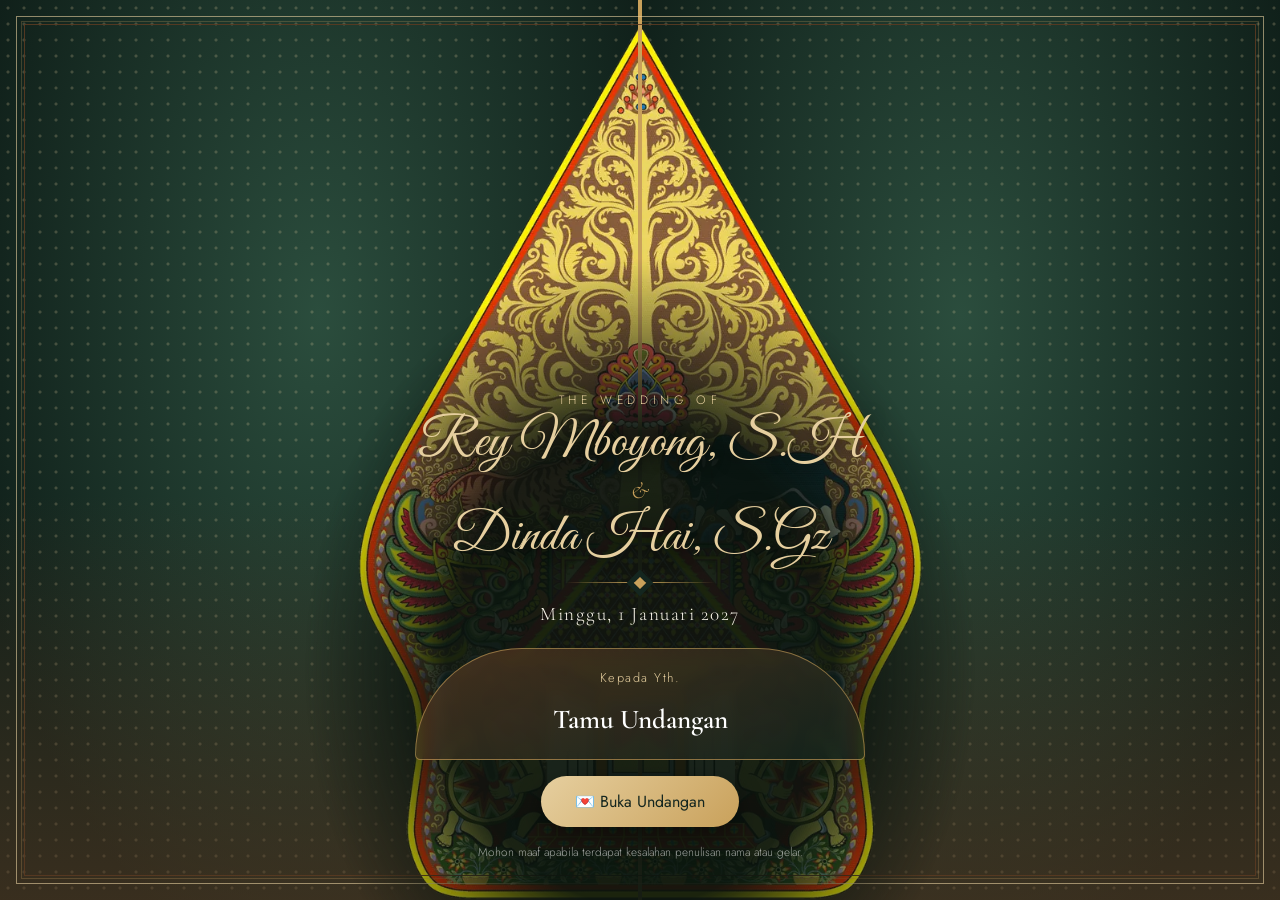
==== commit bc1f5b65: "Update index.html" ====
--- a/index.html
+++ b/index.html
@@ -77,13 +77,13 @@
 /* =========================================================
    COVER - gunungan terbelah
 ========================================================= */
-.cover{position:fixed;inset:0;z-index:1000;display:flex;align-items:center;justify-content:center;text-align:center;padding:30px;overflow:hidden;background:var(--night)}
+.cover{position:fixed;inset:0;z-index:1000;display:flex;align-items:flex-end;justify-content:center;text-align:center;padding:30px 30px 38px;overflow:hidden;background:var(--night)}
 .door{position:absolute;top:0;bottom:0;width:50%;overflow:hidden;background:radial-gradient(ellipse at 50% 35%,#2b4d3d,#10201a 80%);transition:transform 1.4s cubic-bezier(.7,0,.2,1)}
 .door::before{content:"";position:absolute;inset:0;background:var(--tatah);opacity:.7;z-index:0}
 .door::after{content:"";position:absolute;inset:0;background:linear-gradient(180deg,transparent 55%,rgba(90,58,34,.55));z-index:0}
 .door-l{left:0;border-right:2px solid var(--gold)}
 .door-r{right:0;border-left:2px solid var(--gold)}
-.door svg{position:absolute;top:0;height:100%;width:200%;z-index:1;opacity:.9}
+.door svg{position:absolute;top:26px;height:calc(100% - 26px);width:200%;z-index:1}
 .door-l svg{left:0}.door-r svg{left:-100%}
 .cover::before{content:"";position:absolute;inset:16px;border:1px solid rgba(230,207,159,.6);z-index:3;pointer-events:none}
 .cover::after{content:"";position:absolute;inset:24px;border:1px solid rgba(90,58,34,.9);outline:1px solid rgba(201,161,91,.25);outline-offset:2px;z-index:3;pointer-events:none}
@@ -92,17 +92,18 @@
 .cover.hide .door-r{transform:translateX(101%)}
 .cover.hide .cover-content{opacity:0;transform:scale(.94);transition:opacity .5s,transform .5s}
 .cover-content{position:relative;z-index:4;max-width:450px;width:100%}
-.cover-content::before{content:"";position:absolute;inset:-70px -40px;z-index:-1;background:radial-gradient(ellipse at center,rgba(10,20,15,.62),rgba(10,20,15,.34) 55%,transparent 78%)}
-.cover .title{font-family:var(--script);font-weight:400;font-size:clamp(2.7rem,11vw,3.9rem);line-height:1.2;color:var(--gold-soft);text-shadow:0 3px 16px rgba(0,0,0,.75)}
-.cover .and{font-family:var(--serif);font-style:italic;font-size:1.8rem;color:var(--gold)}
-.cover .date{font-family:var(--serif);font-size:1.35rem;letter-spacing:.08em;color:var(--paper)}
-.guest-box{margin:26px auto 22px;padding:18px 20px;border:1px solid rgba(201,161,91,.6);background:linear-gradient(160deg,rgba(90,58,34,.7),rgba(20,38,31,.7));backdrop-filter:blur(4px);border-radius:120px 120px 6px 6px}
+.cover-content::before{content:"";position:absolute;inset:-190px -110px -70px;z-index:-1;background:rgba(10,20,15,.93);-webkit-mask-image:radial-gradient(ellipse 50% 56% at 50% 64%,#000 58%,transparent 100%);mask-image:radial-gradient(ellipse 50% 56% at 50% 64%,#000 58%,transparent 100%)}
+.cover .title{font-family:var(--script);font-weight:400;font-size:clamp(2.2rem,8.8vw,3.4rem);line-height:1.15;color:var(--gold-soft);text-shadow:0 3px 16px rgba(0,0,0,.75)}
+.cover .and{font-family:var(--serif);font-style:italic;font-size:1.5rem;line-height:1.3;color:var(--gold)}
+.cover .divider{margin:14px auto}
+.cover .date{font-family:var(--serif);font-size:1.2rem;letter-spacing:.08em;color:var(--paper)}
+.guest-box{margin:16px auto 16px;padding:14px 20px;border:1px solid rgba(201,161,91,.6);background:linear-gradient(160deg,rgba(90,58,34,.7),rgba(20,38,31,.7));backdrop-filter:blur(4px);border-radius:120px 120px 6px 6px}
 .guest-box small{font-size:.8rem;letter-spacing:.12em;color:var(--gold-soft)}
 .guest-box h2{font-family:var(--serif);font-weight:600;font-size:1.7rem;color:#fff;margin-top:4px;word-break:break-word}
 .btn-open{cursor:pointer;font-family:var(--sans);font-size:1rem;font-weight:400;color:var(--night);background:linear-gradient(135deg,var(--gold-soft),var(--gold));border:none;padding:14px 34px;border-radius:50px;box-shadow:0 10px 26px rgba(0,0,0,.45);transition:transform .25s,box-shadow .25s;animation:pulseBtn 2.8s ease-in-out infinite}
 .btn-open:hover{transform:translateY(-2px);box-shadow:0 14px 30px rgba(201,161,91,.45)}
 @keyframes pulseBtn{0%,100%{box-shadow:0 10px 26px rgba(0,0,0,.45),0 0 0 0 rgba(201,161,91,.45)}50%{box-shadow:0 10px 26px rgba(0,0,0,.45),0 0 0 14px rgba(201,161,91,0)}}
-.cover .note{margin-top:22px;font-size:.78rem;color:rgba(255,255,255,.55)}
+.cover .note{margin-top:14px;font-size:.74rem;color:rgba(255,255,255,.6)}
 .cover .fade-up{animation:coverIn 1s ease forwards;opacity:0}
 .cover .fade-up:nth-child(1){animation-delay:.15s}.cover .fade-up:nth-child(2){animation-delay:.35s}
 .cover .fade-up:nth-child(3){animation-delay:.5s}.cover .fade-up:nth-child(4){animation-delay:.65s}
@@ -155,9 +156,10 @@
 .inv-couple{padding-bottom:30px!important;color:var(--paper)}
 .inv-groom,.inv-bride{padding:50px 0!important;color:var(--paper)}
 .inv-profile{display:flex;flex-direction:column;align-items:center;gap:34px}
-.inv-photo-frame{width:min(290px,76vw);aspect-ratio:3/4;padding:7px;position:relative;background:linear-gradient(160deg,var(--gold-soft),var(--gold) 45%,var(--leather-2));-webkit-clip-path:url(#gunClip);clip-path:url(#gunClip);animation:glow 6s ease-in-out infinite}
+.inv-photo-frame{width:min(300px,78vw);aspect-ratio:3/4;padding:14px;position:relative;border:1px solid var(--gold);border-radius:150px 150px 12px 12px;background:var(--tatah),linear-gradient(170deg,var(--leather-2),var(--leather) 45%,var(--leather-d));box-shadow:0 28px 54px rgba(0,0,0,.5),inset 0 0 40px rgba(0,0,0,.3);animation:glow 6s ease-in-out infinite}
+.inv-photo-frame::before{content:"";position:absolute;inset:8px;border:1px solid rgba(230,207,159,.45);border-radius:144px 144px 8px 8px;pointer-events:none}
 @keyframes glow{0%,100%{filter:drop-shadow(0 0 0 rgba(201,161,91,0))}50%{filter:drop-shadow(0 0 14px rgba(201,161,91,.55))}}
-.inv-photo{width:100%;height:100%;object-fit:cover;background:var(--leather);-webkit-clip-path:url(#gunClip);clip-path:url(#gunClip)}
+.inv-photo{width:100%;height:100%;object-fit:cover;background:var(--leather);border-radius:136px 136px 4px 4px;border:1px solid var(--gold)}
 .inv-profile-label{font-size:.76rem;letter-spacing:.34em;text-transform:uppercase;color:var(--gold-soft)}
 .inv-profile-name{font-family:var(--script);font-weight:400;font-size:clamp(2.5rem,9vw,3.5rem);color:var(--gold-soft);line-height:1.3;margin-top:6px}
 .inv-profile-desc{font-family:var(--serif);font-style:italic;font-size:1.15rem;color:var(--paper);opacity:.85}
@@ -285,7 +287,7 @@
    PENUTUP
 ========================================================= */
 .inv-footer{color:var(--paper);padding-bottom:130px!important;overflow:hidden;background:linear-gradient(to top,rgba(46,28,16,.7),transparent 70%)}
-.foot-gun{position:absolute;left:50%;bottom:-4%;height:70%;aspect-ratio:200/310;transform:translateX(-50%);color:var(--gold);opacity:.1;pointer-events:none}
+.foot-gun{position:absolute;left:50%;bottom:-4%;height:70%;aspect-ratio:700/1089;transform:translateX(-50%);color:var(--gold);opacity:.12;filter:sepia(1) saturate(1.4);pointer-events:none}
 .inv-footer .inv-container{position:relative;z-index:1}
 .inv-footer-title{font-family:var(--script);font-weight:400;font-size:clamp(2.8rem,10vw,4rem);color:var(--gold)}
 .inv-footer .inv-text{margin-bottom:34px}
@@ -315,63 +317,10 @@
     <!-- Simbol & bentuk SVG -->
     <svg width="0" height="0" style="position:absolute" aria-hidden="true">
         <defs>
-            <clipPath id="gunClip" clipPathUnits="objectBoundingBox">
-                <path d="M0.5 0C0.58 0.17 1 0.27 1 0.58C1 0.83 0.78 0.96 0.5 1C0.22 0.96 0 0.83 0 0.58C0 0.27 0.42 0.17 0.5 0Z"/>
-            </clipPath>
-            <linearGradient id="gGun" x1="0" y1="0" x2="0" y2="1"><stop offset="0" stop-color="#f3dc95"/><stop offset=".55" stop-color="#d4a94f"/><stop offset="1" stop-color="#a97a34"/></linearGradient>
-            <pattern id="pdg" width="7" height="7" patternUnits="userSpaceOnUse"><circle cx="3.5" cy="3.5" r=".9" fill="#8c2b25" fill-opacity=".4"/></pattern>
 
             <!-- ========== GUNUNGAN (kayon) mengikuti bentuk wayang asli ========== -->
-            <symbol id="gun" viewBox="0 0 200 310">
-                <path id="gunO" d="M100 2L7 176Q3 186 10 196Q16 212 20 224Q22 236 24 248L36 290Q40 304 52 306H148Q160 304 164 290L176 248Q178 236 180 224Q184 212 190 196Q197 186 193 176Z"/>
-                <use href="#gunO" fill="url(#gGun)" stroke="#8c2b25" stroke-width="3"/>
-                <use href="#gunO" fill="url(#pdg)"/>
-                <use href="#gunO" transform="translate(100 156) scale(.93) translate(-100 -156)" fill="none" stroke="#c0463a" stroke-width="1.4"/>
-                <!-- pohon kehidupan -->
-                <g fill="none" stroke="#6b3a1a" stroke-width="1.6" stroke-linecap="round">
-                    <path d="M100 126V34M100 102Q78 100 66 78M100 102Q122 100 134 78M100 80Q84 76 76 58M100 80Q116 76 124 58M100 58Q90 54 86 40M100 58Q110 54 114 40M100 34V14"/>
-                    <path d="M66 78Q56 70 58 60M134 78Q144 70 142 60M76 58Q68 52 70 44M124 58Q132 52 130 44"/>
-                </g>
-                <g fill="#c0463a"><circle cx="58" cy="60" r="2.4"/><circle cx="142" cy="60" r="2.4"/><circle cx="70" cy="44" r="2.2"/><circle cx="130" cy="44" r="2.2"/><circle cx="86" cy="40" r="2"/><circle cx="114" cy="40" r="2"/><circle cx="100" cy="12" r="2.6"/></g>
-                <!-- merak -->
-                <g fill="#2d6a6a" stroke="#6b3a1a" stroke-width=".8"><path d="M56 124Q58 98 80 102Q90 114 84 126Z"/><path d="M144 124Q142 98 120 102Q110 114 116 126Z"/></g>
-                <g fill="#f3dc95"><circle cx="70" cy="110" r="2"/><circle cx="78" cy="106" r="1.8"/><circle cx="130" cy="110" r="2"/><circle cx="122" cy="106" r="1.8"/></g>
-                <!-- kala / wajah -->
-                <path d="M83 136Q84 114 100 110Q116 114 117 136Q108 126 100 129Q92 126 83 136Z" fill="#c0463a" stroke="#6b3a1a" stroke-width=".8"/>
-                <circle cx="100" cy="138" r="11" fill="#e89a8c" stroke="#6b3a1a" stroke-width=".9"/>
-                <circle cx="96" cy="135" r="1.9" fill="#fff"/><circle cx="104" cy="135" r="1.9" fill="#fff"/>
-                <path d="M93 143Q100 150 107 143Q100 146 93 143Z" fill="#c0463a" stroke="#8c2b25" stroke-width=".8"/>
-                <path d="M96 149V166H104V149Z" fill="#d4a94f" stroke="#6b3a1a" stroke-width=".9"/>
-                <!-- harimau & banteng -->
-                <g stroke="#6b3a1a" stroke-width=".9"><ellipse cx="50" cy="162" rx="17" ry="6.5" fill="#e8924a"/><circle cx="67" cy="157" r="5" fill="#e8924a"/><ellipse cx="150" cy="162" rx="17" ry="6.5" fill="#2f3b4a"/><circle cx="133" cy="157" r="5.5" fill="#2f3b4a"/></g>
-                <path d="M42 157v10M48 156v11M54 156v11M40 168v7M60 168v7M133 150l-4-5M137 150l4-5" stroke="#3a2415" stroke-width="1.2" fill="none"/>
-                <path d="M146 168v7M158 168v7" stroke="#f4ecd2" stroke-width="1.6"/>
-                <!-- sayap & kepala garuda -->
-                <g fill="#7db26a" stroke="#6b3a1a" stroke-width=".8"><path d="M9 186Q26 172 50 186L44 212Q24 214 13 198Z"/><path d="M191 186Q174 172 150 186L156 212Q176 214 187 198Z"/></g>
-                <g fill="none" stroke="#c0463a" stroke-width="1"><path d="M13 190Q28 182 46 192M14 198Q30 190 44 200M17 206Q30 200 42 208"/><path d="M187 190Q172 182 154 192M186 198Q170 190 156 200M183 206Q170 200 158 208"/></g>
-                <g fill="#d4a94f" stroke="#6b3a1a" stroke-width=".9"><circle cx="58" cy="206" r="9"/><circle cx="142" cy="206" r="9"/></g>
-                <g fill="#fff"><circle cx="56" cy="204" r="2"/><circle cx="144" cy="204" r="2"/></g>
-                <path d="M64 210L76 216L66 218M136 210L124 216L134 218" fill="#c0463a" stroke="#6b3a1a" stroke-width=".7"/>
-                <!-- atap rumah -->
-                <path d="M100 176L68 226H132Z" fill="#a14034" stroke="#e6cf9f" stroke-width="1.2"/>
-                <path d="M100 176L84 226M100 176L116 226M88 202H112M80 214H120" stroke="#e6cf9f" stroke-width=".8" fill="none"/>
-                <!-- gerbang -->
-                <g fill="#f4ecd2" stroke="#6b3a1a" stroke-width=".8"><rect x="75" y="228" width="5" height="58"/><rect x="83" y="228" width="4" height="58"/><rect x="120" y="228" width="5" height="58"/><rect x="113" y="228" width="4" height="58"/></g>
-                <rect x="90" y="232" width="20" height="54" fill="#e8a24a" stroke="#6b3a1a"/>
-                <rect x="93" y="236" width="14" height="48" fill="#cfe3ea" stroke="#3a7ca5" stroke-width=".8"/>
-                <path d="M97 243h2v14h-2zM101 243h2v14h-2z" fill="#3a2415"/>
-                <path d="M86 286H114L126 306H74Z" fill="#c0463a" stroke="#6b3a1a" stroke-width=".8"/>
-                <path d="M80 296H120M92 286L88 306M100 286V306M108 286L112 306" stroke="#e6cf9f" stroke-width=".6" fill="none"/>
-                <!-- raksasa penjaga bergada & perisai -->
-                <g stroke="#6b3a1a" stroke-width=".8">
-                    <path d="M31 302L48 250" stroke="#3a4a46" stroke-width="5" stroke-linecap="round"/><path d="M169 302L152 250" stroke="#3a4a46" stroke-width="5" stroke-linecap="round"/>
-                    <circle cx="48" cy="266" r="6.5" fill="#e89a8c"/><circle cx="152" cy="266" r="6.5" fill="#e89a8c"/>
-                    <circle cx="52" cy="286" r="11" fill="#f3dc95"/><circle cx="148" cy="286" r="11" fill="#f3dc95"/>
-                </g>
-                <g fill="none" stroke="#2a1a10" stroke-width="2.6" stroke-linecap="round"><path d="M40 262Q44 252 56 258"/><path d="M160 262Q156 252 144 258"/></g>
-                <path d="M52 278L54 284L60 284L55 288L57 294L52 290L47 294L49 288L44 284L50 284ZM148 278L150 284L156 284L151 288L153 294L148 290L143 294L145 288L140 284L146 284Z" fill="#c0463a"/>
-                <g fill="none" stroke="#4a7a3a" stroke-width="1.3" stroke-linecap="round"><path d="M16 298Q28 292 38 298"/><path d="M184 298Q172 292 162 298"/></g>
-            </symbol>
+            <!-- GUNUNGAN: gambar asli dari file EPS (dipotong tanpa latar) -->
+            <symbol id="gun" viewBox="0 0 700 1089"><image href="[data-uri]" width="700" height="1089"/></symbol>
 
             <!-- ========== RAMA & SHINTA ========== -->
         </defs>
@@ -385,8 +334,8 @@
     <!-- Cover -->
     <section class="cover">
 
-        <div class="door door-l"><svg viewBox="0 0 200 310" preserveAspectRatio="xMidYMid meet" aria-hidden="true"><use href="#gun"/></svg></div>
-        <div class="door door-r"><svg viewBox="0 0 200 310" preserveAspectRatio="xMidYMid meet" aria-hidden="true"><use href="#gun"/></svg></div>
+        <div class="door door-l"><svg viewBox="0 0 700 1089" preserveAspectRatio="xMidYMin meet" aria-hidden="true"><use href="#gun"/></svg></div>
+        <div class="door door-r"><svg viewBox="0 0 700 1089" preserveAspectRatio="xMidYMin meet" aria-hidden="true"><use href="#gun"/></svg></div>
 
         <div class="cover-content">
 
@@ -933,7 +882,7 @@
         <!-- ================= PENUTUP ================= -->
         <section class="inv-footer">
 
-            <svg class="foot-gun" viewBox="0 0 200 310" aria-hidden="true"><use href="#gun"/></svg>
+            <svg class="foot-gun" viewBox="0 0 700 1089" aria-hidden="true"><use href="#gun"/></svg>
 
             <div class="inv-container">
 
@@ -1290,7 +1239,7 @@
 
         const canvas = document.createElement("canvas");
         canvas.width = 1000;
-        canvas.height = 1200;
+        canvas.height = 1260;
 
         const ctx = canvas.getContext("2d");
         ctx.imageSmoothingEnabled = true;
@@ -1298,7 +1247,7 @@
 
         // Background
         ctx.fillStyle = "#fbfcfa";
-        ctx.fillRect(0,0,1000,1200);
+        ctx.fillRect(0,0,1000,1260);
 
         // Header hijau
         const g = ctx.createLinearGradient(0,0,1000,230);
@@ -1313,11 +1262,11 @@
         // Border emas ganda
         ctx.strokeStyle = "#c9a15b";
         ctx.lineWidth = 6;
-        ctx.strokeRect(28,28,944,1144);
+        ctx.strokeRect(28,28,944,1204);
 
         ctx.strokeStyle = "#e6cf9f";
         ctx.lineWidth = 2;
-        ctx.strokeRect(44,44,912,1112);
+        ctx.strokeRect(44,44,912,1172);
 
         ctx.textAlign = "center";
 
@@ -1360,30 +1309,35 @@
 
         ctx.fillText(name,500,985);
 
-        // Kode tamu
-        const code = String(guest.code || "").toUpperCase();
-
-        if (code) {
-            ctx.font = '500 40px "Jost",Arial,sans-serif';
-
-            const cw = Math.min(ctx.measureText(code).width + 80, 860);
-
-            ctx.fillStyle = "#f7f0e0";
-            roundRect(ctx,500-cw/2,1012,cw,66,33);
-            ctx.fill();
-
-            ctx.fillStyle = "#1f3a2e";
-            ctx.fillText(code,500,1058);
+        // Teks pasangan (menggantikan kode tamu)
+        ctx.strokeStyle = "#c9a15b";
+        ctx.lineWidth = 2;
+        ctx.beginPath(); ctx.moveTo(380,1018); ctx.lineTo(486,1018); ctx.moveTo(514,1018); ctx.lineTo(620,1018); ctx.stroke();
+        ctx.fillStyle = "#c9a15b";
+        ctx.save(); ctx.translate(500,1018); ctx.rotate(Math.PI/4); ctx.fillRect(-6,-6,12,12); ctx.restore();
+
+        ctx.fillStyle = "#c9a15b";
+        ctx.font = '46px "Great Vibes","Brush Script MT",cursive';
+        ctx.fillText("Wedding of",500,1074);
+
+        const couple = "Rey Mboyong, S.H dan Dinda Hai, S.Gz";
+        let cs = 36;
+        ctx.fillStyle = "#1f3a2e";
+        ctx.font = `italic 600 ${cs}px "Cormorant Garamond",Georgia,serif`;
+        while (ctx.measureText(couple).width > 820 && cs > 22) {
+            cs -= 2;
+            ctx.font = `italic 600 ${cs}px "Cormorant Garamond",Georgia,serif`;
         }
+        ctx.fillText(couple,500,1120);
 
         // Keterangan & footer
         ctx.fillStyle = "#6a796d";
-        ctx.font = '26px "Jost",Arial,sans-serif';
-        ctx.fillText("Tunjukkan QR Code ini kepada petugas",500,1114);
+        ctx.font = '24px "Jost",Arial,sans-serif';
+        ctx.fillText("Tunjukkan QR Code ini kepada petugas",500,1168);
 
         ctx.fillStyle = "#c9a15b";
-        ctx.font = '24px "Jost",Arial,sans-serif';
-        ctx.fillText("Powered by DJATI Restu",500,1146);
+        ctx.font = '22px "Jost",Arial,sans-serif';
+        ctx.fillText("Powered by DJATI Restu",500,1204);
 
         return canvas;
     }
